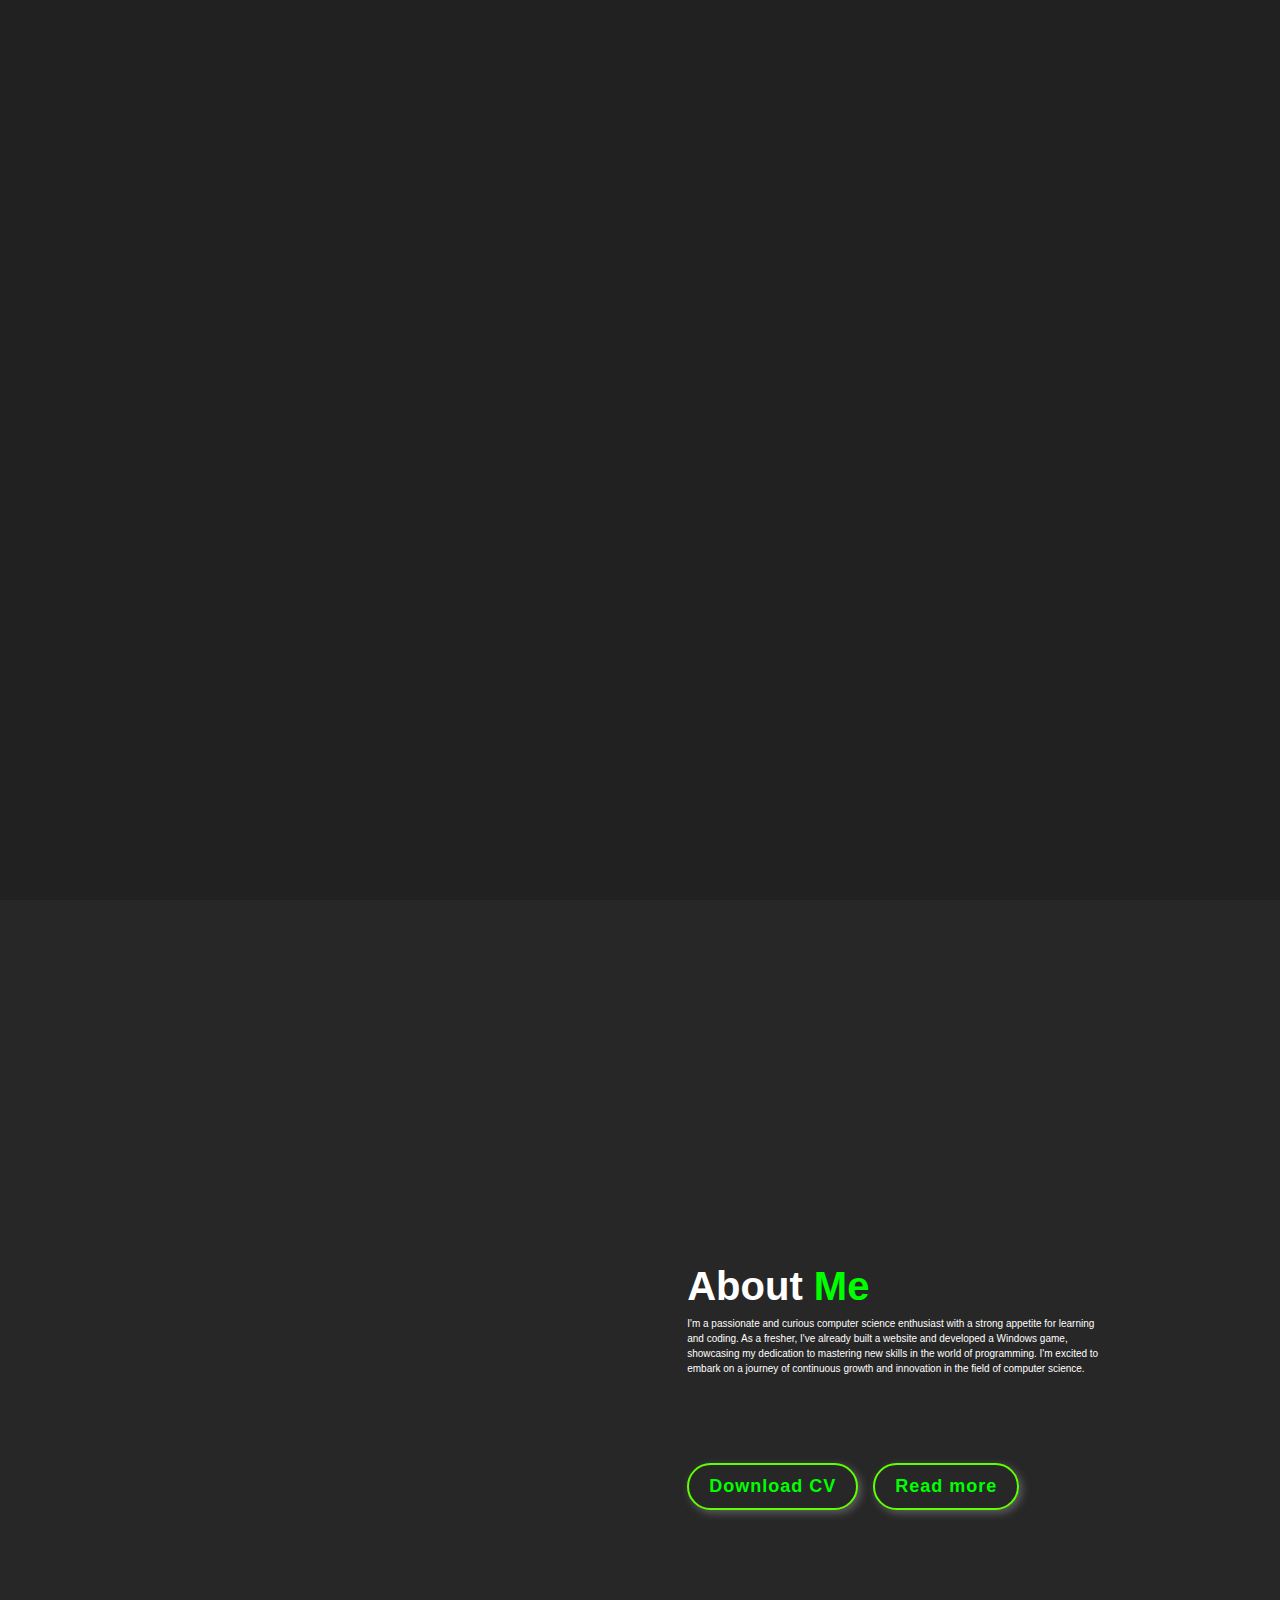
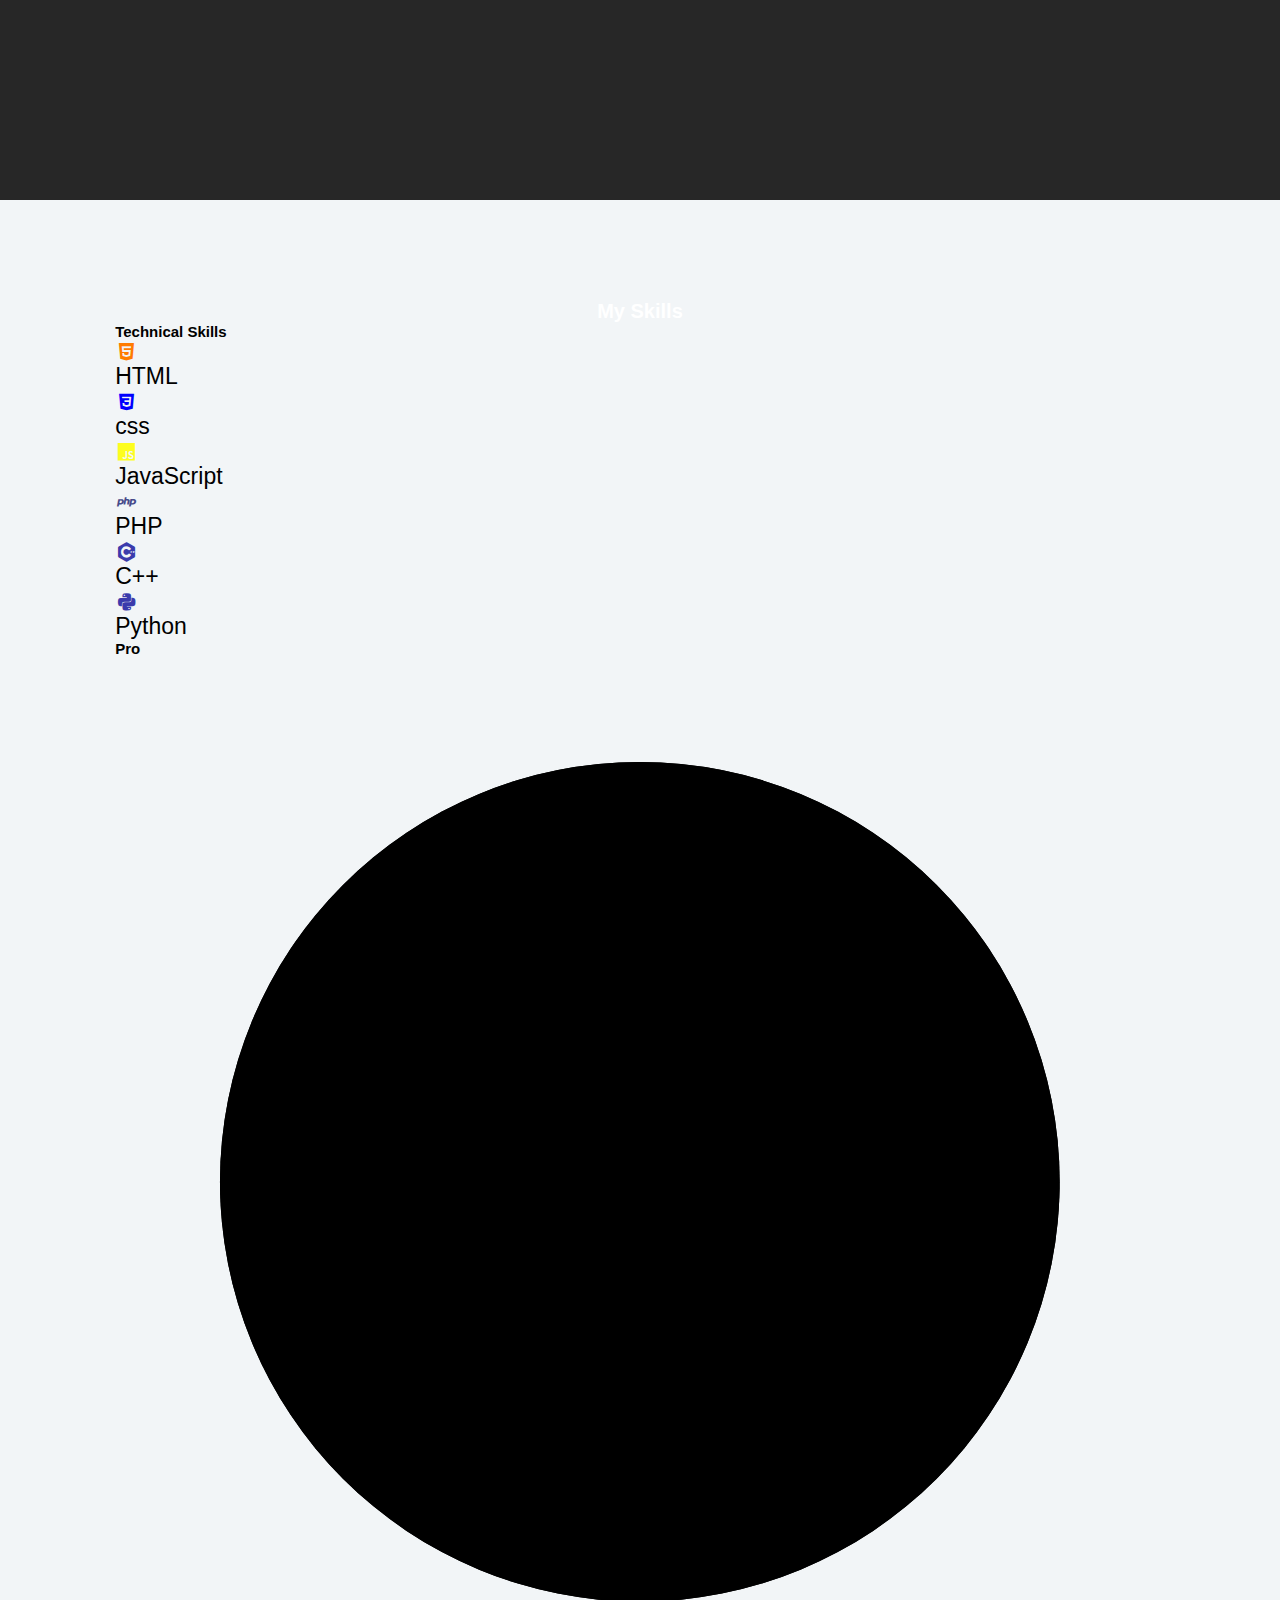
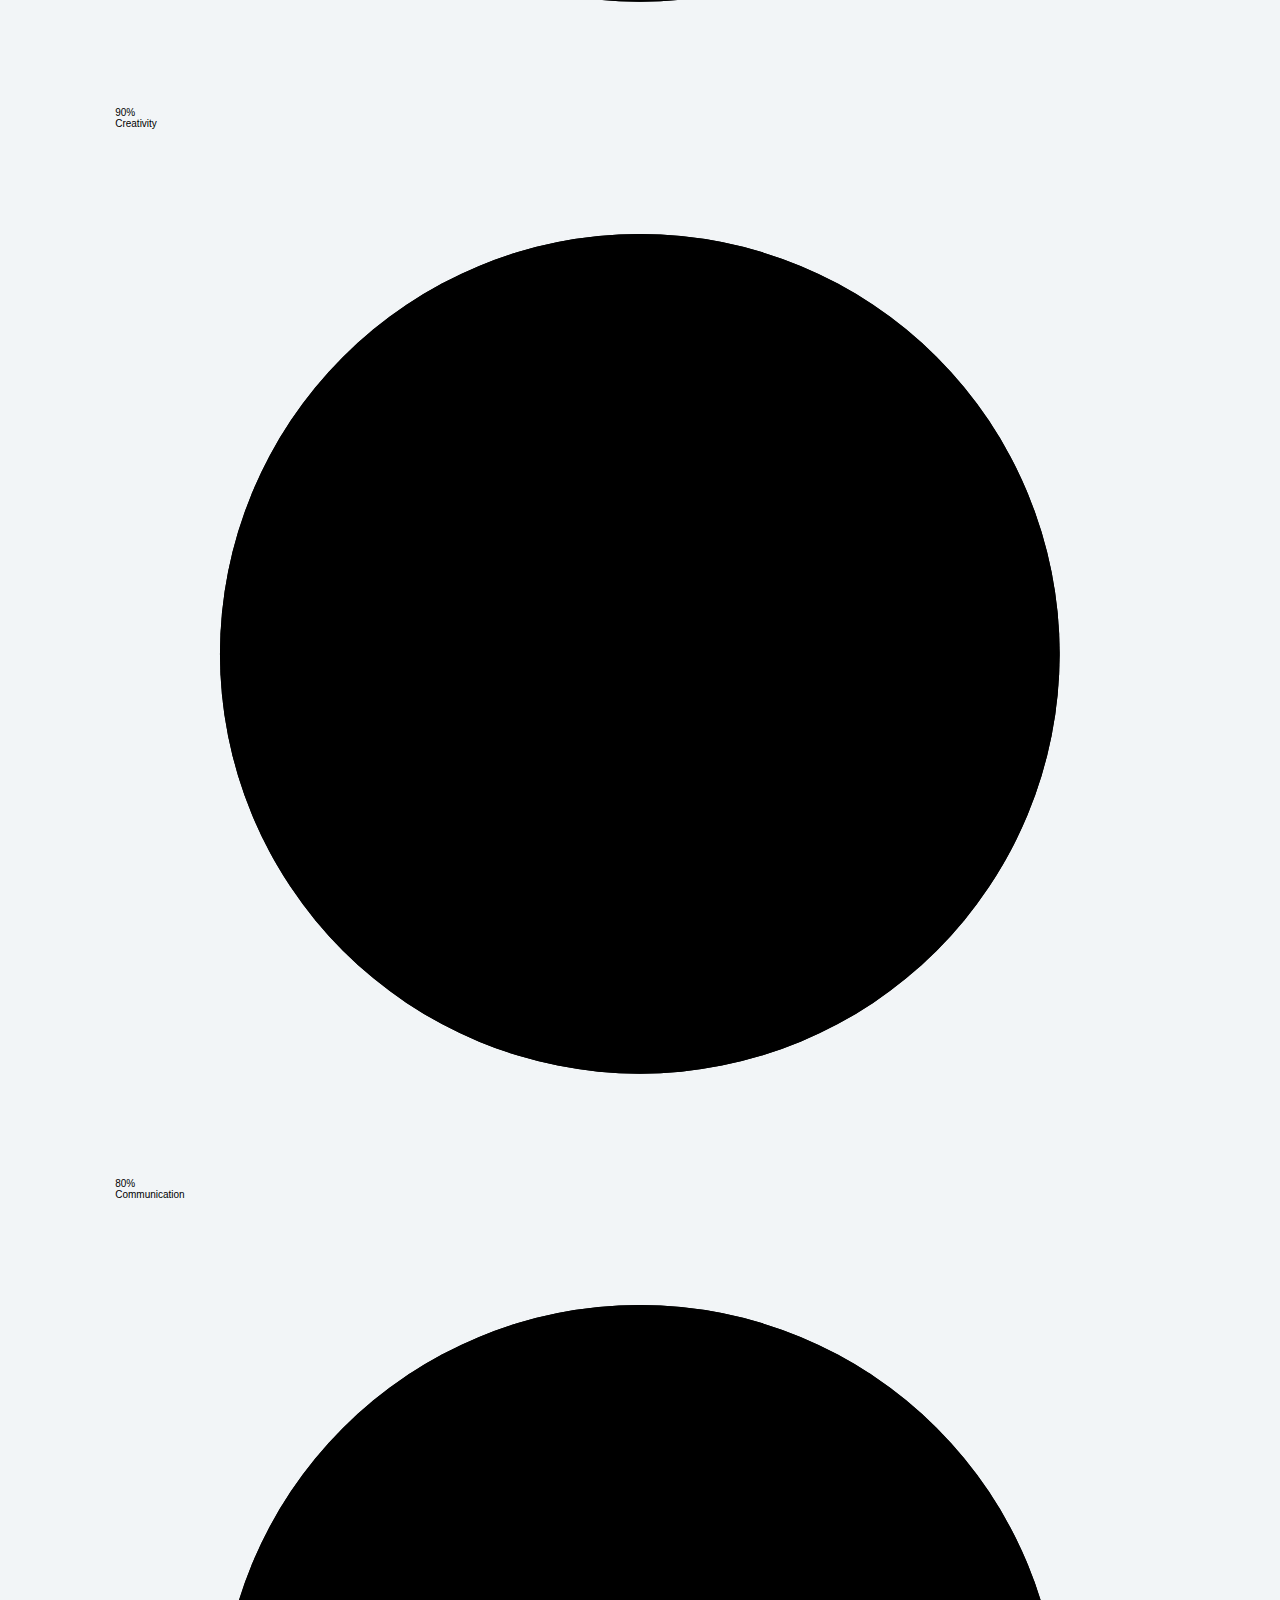
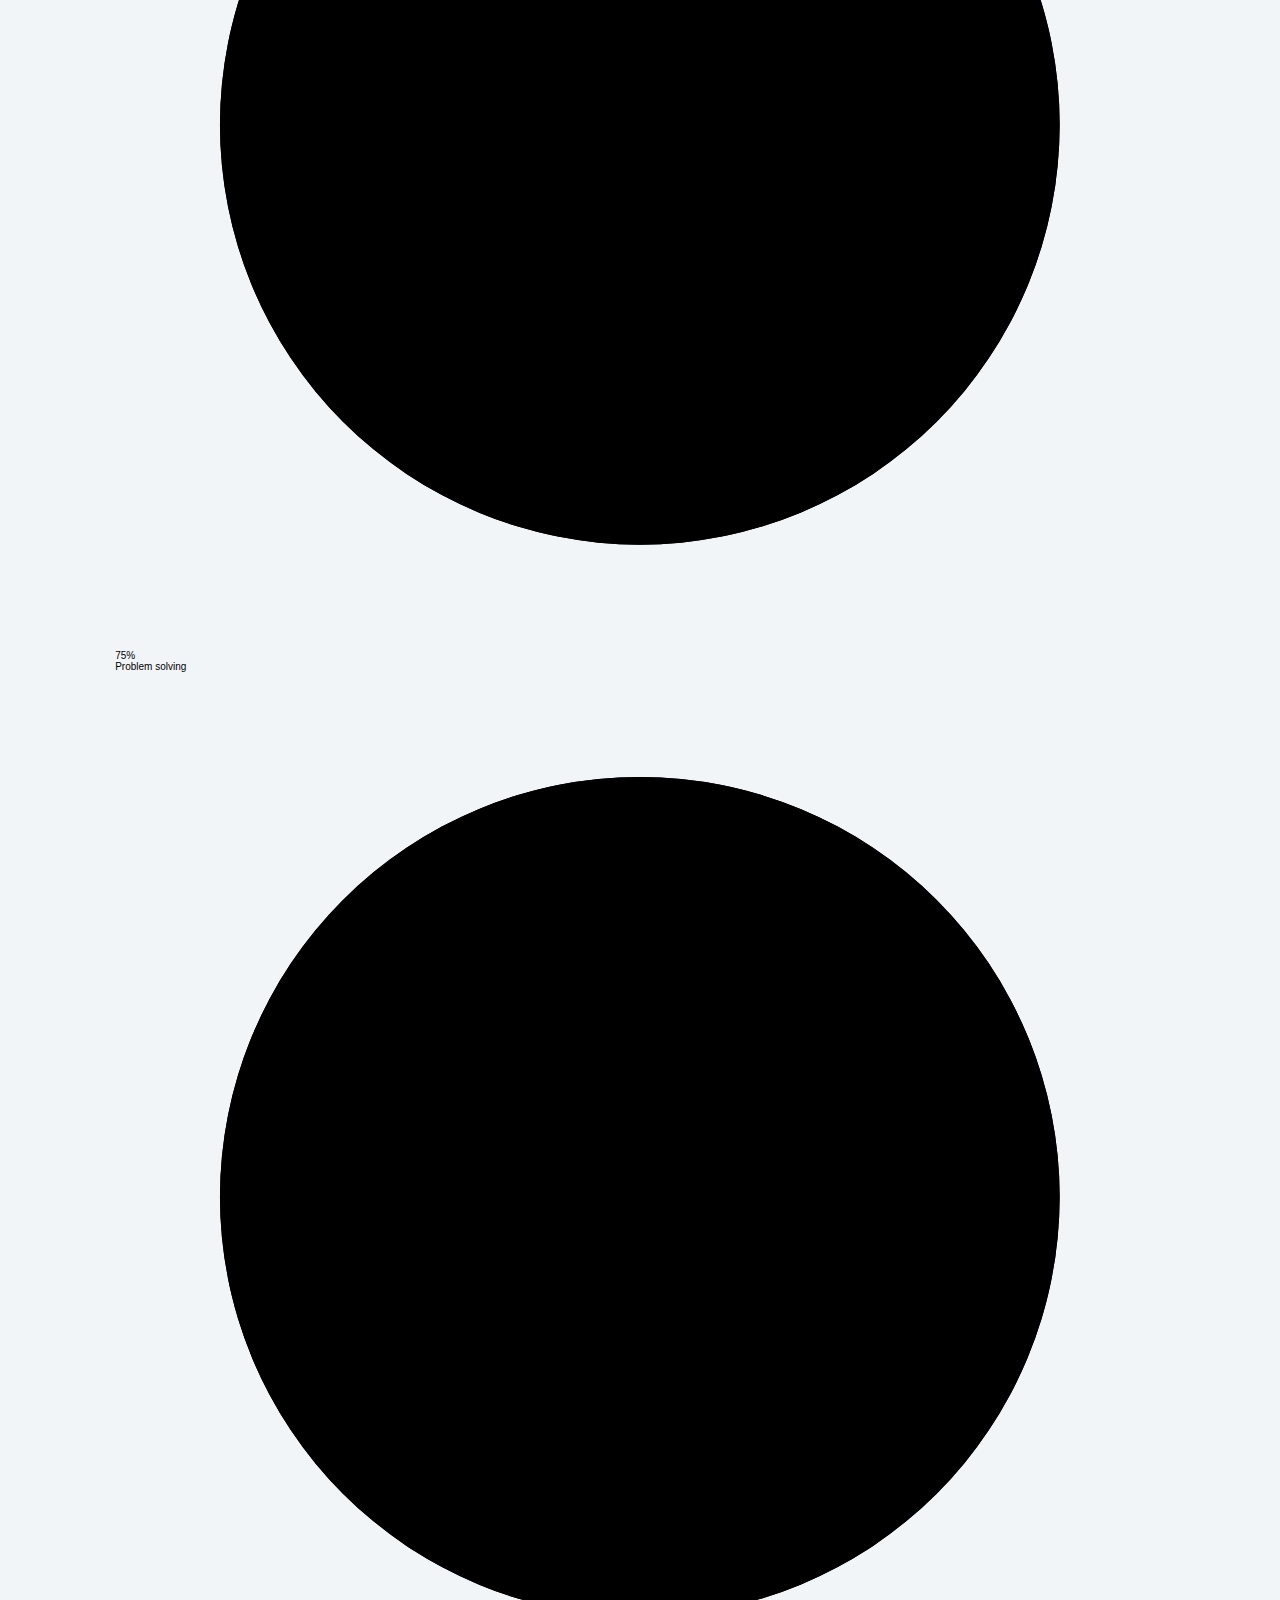
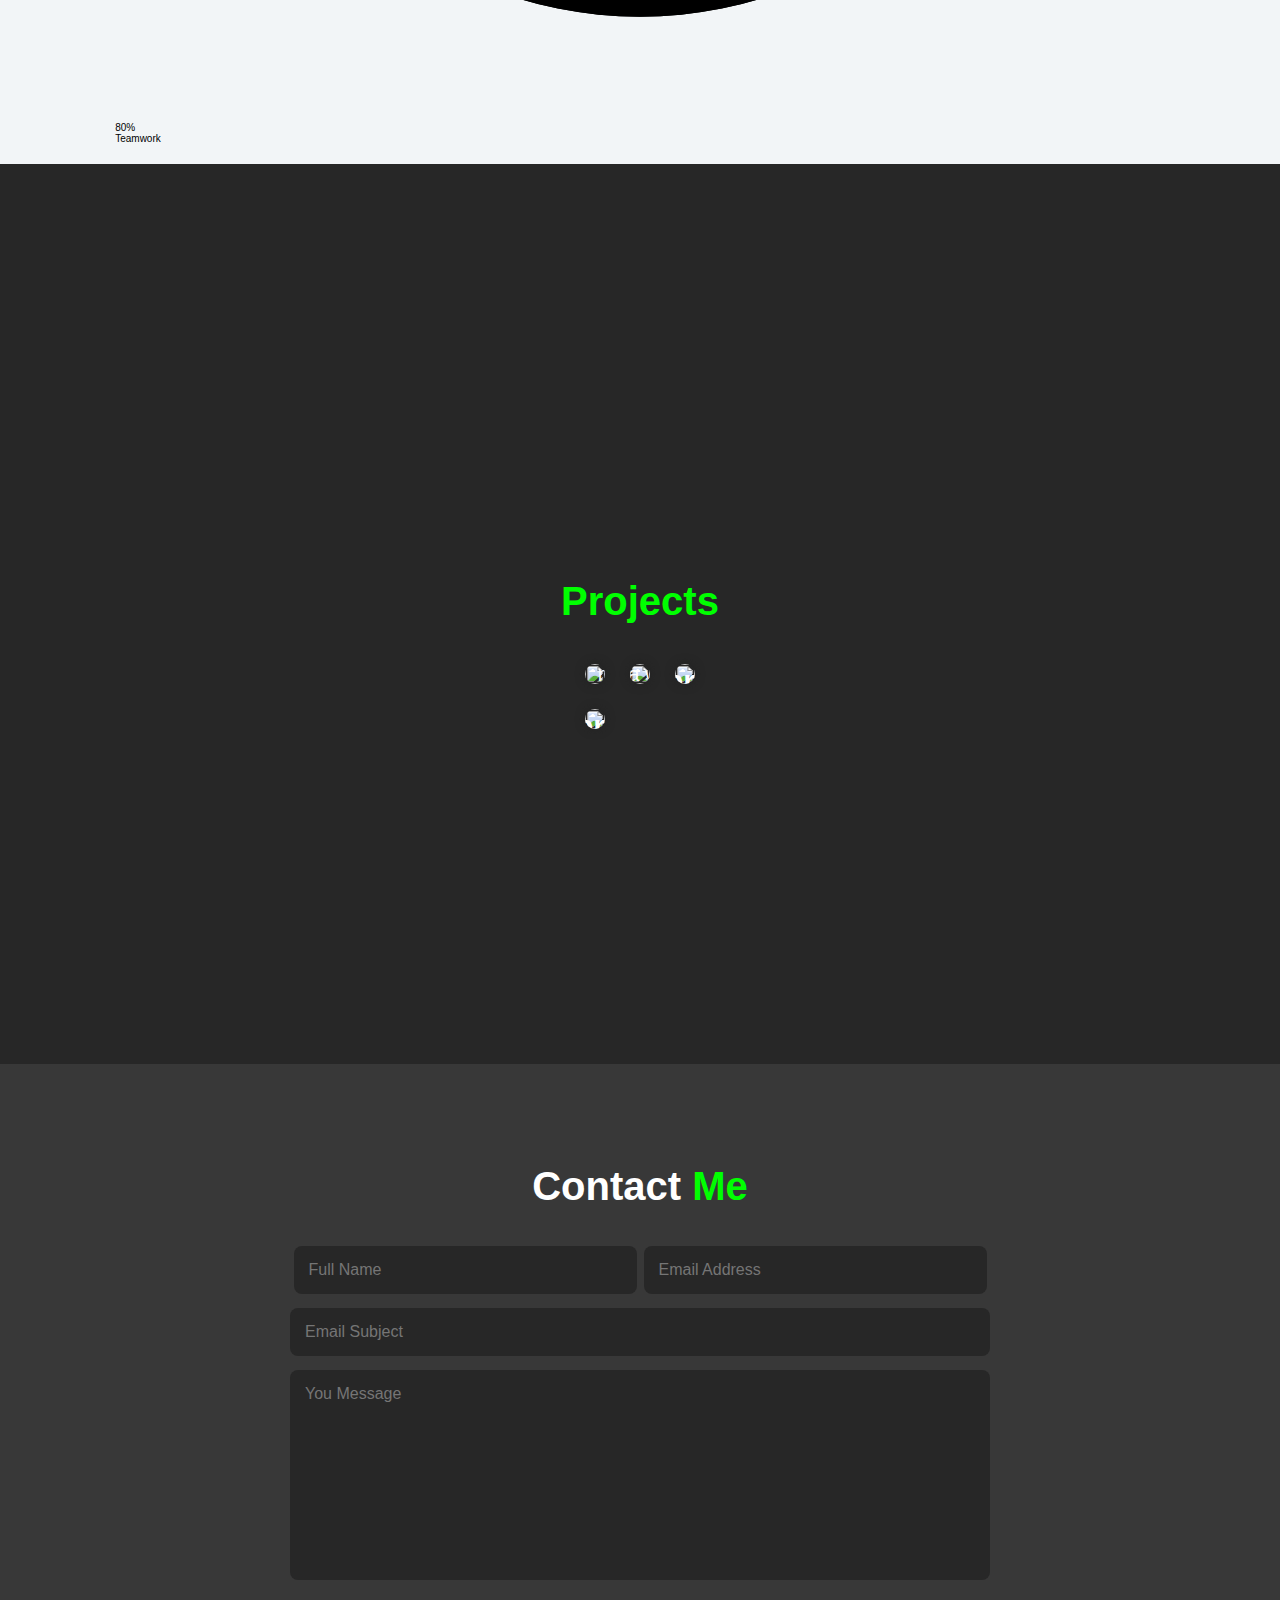
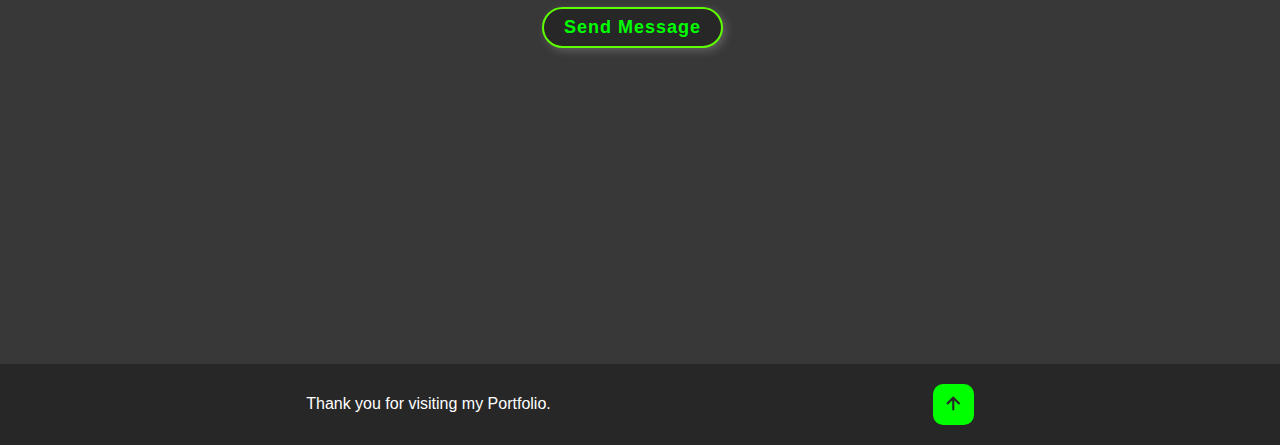
==== index.html @ 659a984e "1" ====
<html>
<head>
    <meta name="viewport" content="width=device-width, initial-scale=1">
    <link rel="stylesheet" type="text/css" href="css/style.css">
    <link rel="stylesheet" type="text/css" href="css/about.css">
    <link rel="stylesheet" type="text/css" href="css/skill.css">
    <link rel="stylesheet" type="text/css" href="css/project.css">
    <link rel="stylesheet" type="text/css" href="css/contact.css">
    <link href='https://unpkg.com/boxicons@2.1.4/css/boxicons.min.css' rel='stylesheet'>
    <script src="https://unpkg.com/typed.js@2.0.16/dist/typed.umd.js"></script>
    <script src="https://unpkg.com/scrollreveal"></script>
</head>
<body>
    
    <header class="header">
        <div class="head-content">
            <img src="images/Harsh.png" alt="Profile Image" style="--i:1" class="header-image">
            <h2 style="--i:2"><span>Harshdeep Singh</span></h2>
        </div>
        <i class='bx bx-menu' id="menu-icon"></i>
        <nav class="navbar" id="navbar">
            <a href="#home" style="--i:1" class="active">Home</a>
            <a href="#about" style="--i:2">About</a>        
            <a href="#skill" style="--i:3">Skill</a>        
            <a href="#project" style="--i:4">Project</a>
            <a href="#contact" style="--i:5">Contact</a>
        </nav>
    </header>

    <section class="home" id="home" > 
        <div class="inner-banner">
            <img src="images/Harsh.png" alt="Profile Image" class="custom-image">
            <div class="home-content">
                <h3>Hey there,</h3>
                <h1>I'm <span>Harshdeep Singh</span></h1>
                <h4>And a <span id="word" ></span></h4>
            </div>
        </div>
    </section>
    
    
    <section class="about" id="about">
        <img src="images/Harsh.png" alt="Profile Image" class="custom-image1">
        <div class="about-content">
            <h1 class="about-head">About <span>Me</span></h1>
            <h2></h2>
            <h9>I'm a passionate and curious computer science enthusiast with a strong appetite for learning and coding. As a fresher, I've already built a website and developed a Windows game, showcasing my dedication to mastering new skills in the world of programming. I'm excited to embark on a journey of continuous growth and innovation in the field of computer science.</h9>
            <div class="social">
                <a href="#" style="--i:1"><i class='bx bxl-instagram'></i></a>
                <a href="#" style="--i:2"><i class='bx bxl-facebook'></i></a>
                <a href="#" style="--i:3"><i class='bx bxl-linkedin'></i></a>
            </div>
            <a href="#" class="bt" >Download CV</a><a href="#" class="bt">Read more</a>
        </div>
    </section>
    
    <section class="skill1" id="skill">
        <h1 class="title">My <span>Skills</span></h1>
        <div class="s-content1">    
            <div class="skill-content1 left">
            
                <h2>Technical Skills</h2>
                <div class="technical-bars1">
                    <div class="bar"><i style="color:rgb(255, 123, 0)"class='bx bxl-html5'></i>
                        <div class="info">
                            <span>HTML</span>
                        </div>
                        <div class="progress-line1 html">
                            <span></span>
                        </div>
                    </div>
                    <div class="bar"><i style="color: blue;" class='bx bxl-css3' ></i>
                        <div class="info">
                            <span>css</span>
                        </div>
                        <div class="progress-line1 css">
                           <span></span>
                       </div>
                    </div>
                    <div class="bar"><i style="color: rgba(255, 255, 0, 0.884);" class='bx bxl-javascript' ></i>
                        <div class="info">
                            <span>JavaScript</span>
                        </div>
                        <div class="progress-line1 javascript">
                            <span></span>
                        </div>
                    </div>
                    <div class="bar"><i style="color:  #474A8A;" class='bx bxl-php' ></i>
                        <div class="info">
                            <span>PHP</span>
                        </div>
                        <div class="progress-line1 php">
                            <span></span>
                        </div>
                    </div>
                    <div class="bar"><i style="color: rgb(59, 59, 172);" class='bx bxl-c-plus-plus' ></i>
                        <div class="info">
                            <span>C++</span>
                        </div>
                        <div class="progress-line1 cpp">
                            <span></span>
                        </div>
                    </div>
                    <div class="bar"><i style="color: rgb(59, 59, 172);" class='bx bxl-python' ></i>
                       <div class="info">
                           <span>Python</span>
                        </div>
                        <div class="progress-line1 python">
                            <span></span>
                        </div>
                    </div>
                </div>
            </div>
        <div class="skill-content1 right1">   
            <h2>Pro</h2>
            <div class="radial-bars1">
            <div class="radial-bar1">
                <svg x="0px" y="0px" viewBox="0 0 200 200">
                    <circle class="progress-bar1" cx="100" cy="100" r="80"></circle>
                    <circle class="path1 path-1" cx="100" cy="100" r="80"></circle>
                </svg>
                <div class="percentage1">90%</div>
                <div class="text">Creativity</div>
            </div>
            <div class="radial-ba1r">
                <svg x="0px" y="0px" viewBox="0 0 200 200">
                    <circle class="progress-bar1" cx="100" cy="100" r="80"></circle>
                    <circle class="path1 path-2" cx="100" cy="100" r="80"></circle>
                </svg>
                <div class="percentage1">80%</div>
                <div class="text">Communication</div>
            </div>
            <div class="radial-ba1r">
                <svg x="0px" y="0px" viewBox="0 0 200 200">
                    <circle class="progress-bar1" cx="100" cy="100" r="80"></circle>
                    <circle class="path1 path-3" cx="100" cy="100" r="80"></circle>
                </svg>
                <div class="percentage1">75%</div>
                <div class="text">Problem solving</div>
            </div>
            <div class="radial-ba1r">
                <svg x="0px" y="0px" viewBox="0 0 200 200">
                    <circle class="progress-bar1" cx="100" cy="100" r="80"></circle>
                    <circle class="path1 path-4" cx="100" cy="100" r="80"></circle>
                </svg>
                <div class="percentage1">80%</div>
                <div class="text">Teamwork</div>
            </div>
            </div>
        </div>
        </div>
    </section>
    <section class="project" id="project">
        <h1 class="title"><span>Projects</span> </h1>
        <div class="project-content">
            <div class="projects-box">
                <img src="images/web.jpg" alt="">
                <div class="project-layer">
                    <h2>Website</h2>
                    <p>developed a website to help the young asparints to learn maths tricks to solve the problems within in second and without lifting pen</p>
                    <a href="#"><i class='bx bx-link-external'></i></a>
                </div>
            </div>
            <div class="projects-box">
                <img src="images/game1.jpg" alt="">
                <div class="project-layer">
                    <h2>Game</h2>
                    <p>developed a window game called bingo</p>
                    <a href="#"><i class='bx bx-link-external'></i></a>
                </div>
            </div>
            <div class="projects-box">
                <img src="images/web.jpg" alt="">
                <div class="project-layer">
                    <h2>Other project</h2>
                    <p>working on it</p>
                </div>
            </div>
            <div class="projects-box">
                <img src="images/web.jpg" alt="">
                <div class="project-layer">
                    <h2>other project</h2>
                    <p>workng on it</p>
                </div>
            </div>
            
        </div>

    </section>
    <section class="contact" id="contact">
        <h1 class="title">Contact <span>Me</span></h1>
        <form action="#">
            <div class="input-box1">
                <input type="text" placeholder="Full Name" class="left">
                <input type="email" placeholder="Email Address" class="right">
            </div>
            <div class="input-box2">
                <input type="text" placeholder="Email Subject">
            </div>
            <textarea name="" id="" cols="30" rows="10" placeholder="You Message" class="c-bottom"></textarea>
            <input type="submit" value="Send Message" class="btn">
        </form>
    </section>
    <footer class="footer">
        <div class="footer-content">
            <p>Thank you for visiting my Portfolio.</p>
        </div>
        <div class="scroll-Up">
            <a href="#"><i class='bx bx-up-arrow-alt'></i></a>
        </div>
    </footer>
    <script src="script.js"></script>
</body>
</html>
---- css/style.css ----
* {
  margin: 0;
  padding: 0;
  box-sizing: border-box;
  text-decoration: none;
  border: none;
  outline: none;
  scroll-behavior: smooth;
  font-family: "DM Sans", sans-serif;
}
:root {
  --banner-bg: #212121;
  --banner-bg2: #272727;
  --banner-bg3: #383838;
  --image-width: 45vw;
  --position-o: sticky;
  --head-padding: 3rem 5%;
  
}
html{
  font-size: 62.5%;
  overflow-x: hidden;
}
body {
  background-color: #f2f5f7;
}
section{
  min-height: 100vh;
  padding: 10rem 9% 2rem;
}

.header {
  position: fixed;
  top:0;
  left: 0;
  width: 100%;
  padding: var(--head-padding);
  background: var(--banner-bg);
  display: flex;
  justify-content: space-between;
  align-items: center;
  z-index: 99; /* Ensure the navigation bar appears above other elements */
}
.header.sticky {
  border-bottom: .1rem solid rgba(0, 0, 0, .2);
}
.head-content{
  display: flex;
  align-items: center;
}
.head-content  span{
  color: lime;
}
.head-content h2{
  display: none;
  font-size: 1.6rem;
  margin: auto 2rem;
  font-weight: 700;
  color: rgb(255, 255, 255); opacity: 0;
  animation: slidehelement 1s ease forwards;
  animation-delay: calc(.2s * var(--i));
}
h2.hide{
  display: block;
}
.header-image{
  display: none;
  position: relative;
  left: 10px;
  top: 0px;
  width: 3vw;
  transition: .3s;
  opacity: 0;
  animation: slideheadimg 1s ease forwards;
  animation-delay: calc(.2s * var(--i));
}
.header-image.hide{
  display: block;
}
#menu-icon {
  font-size: 3.6rem;
  color: white;
  display:none;
}
.navbar a {
  font-size: 1.7em;
  margin-left: 4rem;
  font-weight: 600;
  display: inline-block;
  color: rgb(255, 255, 255);
  font-size: 1.8rem;
  transition: .3s;
  opacity: 0;
  animation: slidemenu 1s ease forwards;
  animation-delay: calc(.2s * var(--i));
}
.navbar a:hover,
.navbar a.active {
  color:lime;
}

/* home page desgin */
.home {
  display: flex;
  justify-content: center;
  align-items: center;
  background-color: var(--banner-bg);
}
.home-content  span{
  color: lime;
}
.inner-banner {
  display: flex;
  justify-content: center;
  align-items: center;
}

.custom-image {
  display: block;
  position: relative;
  left: 30px;
  top: 0px;
  width: 45vw;
  transition: .3s;
  opacity: 0;
  animation: slidehomeimg 1s ease forwards;
}

.home-content{
  margin: auto 8rem;
}
.home-content h1{
  font-size: 4.2rem;
  font-weight: 700;
  line-height: 1.5;
  color: rgb(255, 255, 255);
  transition: .3s;
  opacity: 0;
  animation: slidehelement 1s ease forwards;
  animation-delay: .7s;
}

.home-content h3{
  font-size: 3.2rem;
  font-weight: 700;
  color: rgb(255, 255, 255);
  transition: .3s;
  opacity: 0;
  animation: slidehelement 1s ease forwards;
  animation-delay: .7s;
}
.home-content h4{
  font-size: 3.2rem;
  font-weight: 700;
  color: rgb(255, 255, 255);
  transition: .3s;
  opacity: 0;
  animation: slidehelement 1s ease forwards;
  animation-delay: .7s;
}

.custom-image.hide{
  display:none;
}
h3.hide{
  display: none;
}
h1.hide{
  display: none;
}
h4.hide{
  display: none;
}

@keyframes slidemenu {
  0%{
    transform: translateY(-100px);
    opacity: 0;
  }
  100%{
    transform: translateY(0px);
    opacity: 1;
  }
}
@keyframes slideheadimg {
  0%{
    transform: translate(0,0);
    opacity: 0;
  }
  100%{
    transform: translate(0,0);
    opacity: 1;
  }
}
@keyframes slidehomeimg {
  0%{
    transform: translate(-200px,-200px);
    opacity: 0;
  }
  100%{
    transform: translate(0,0);
    opacity: 1;
  }
}
@keyframes slideimg1 {
  0%{
    transform: translateX(-400px);
    opacity: 0;
  }
  100%{
    transform: translateX(0px);
    opacity: 1;
  }
}

@keyframes slidehelement {
  0%{
    transform: translateX(100px);
    opacity: 0;
  }
  100%{
    transform: translateX(0px);
    opacity: 1;
  }
}
@media (max-width:1200px){
  html {
    font-size: 55%;
  }
}
@media (max-width:991px){
  .header {
    padding: 2rem 2%;
  }
  section {
    padding: 10rem 3% 2rem;
  }
  .skill{
    padding-bottom: 7rem;
  }
  .contact{
    min-height: auto;
  }
  .footer{
    padding: 2rem 3%;
  }
}
@media (max-width:768px){
  #menu-icon {
    display: block;
  }
  .navbar {
    position:absolute;
    top: 100%;
    left: 0;
    width: 100%;
    padding: 1rem 3%;
    background-color: var(--banner-bg);
    border-top: .1rem solid rgba(0, 0, 0, .2);
    box-shadow: 0 .5rem 1rem rgba(0, 0, 0, .2);
    display: none;

  }
  .navbar.active {
    display: block;
  }
  .navbar a {
    display: block;
    font-size: 2rem;
    margin: 3rem 0;
  }
  .inner-banner {
    flex-direction: column-reverse;
  }
  .home-content h3{
    font-size:2.6rem;
  }
  .home-content h4{
    font-size:2.6rem;
  }
  .home-content h1{
    font-size: 4rem;
  }
  .custom-image {
    width: 70vw;
    margin-top: 4rem;
  }
  
}
---- css/about.css ----
.about{
  display:flex;
  justify-content: center;
  align-items: center;
  background: var(--banner-bg2);
}
.about-content{
  margin: auto 6em;
  line-height:1.5;
  color: rgb(255, 255, 255);
}
.about-content span{
  color:lime;
}
.about-head{
  font-size: 4rem;
}
.about-content p{
  display: block;
  font-size: 1.8rem;
  line-height: 1.5;
  animation: slideap 1s ease forwards;
  transition-delay: .7s;
}
.about-content.hide{
  display: none;
}
.custom-image1 {
  display: inline-block;
  position: relative;
  left: 30px;
  top: 0;
  width: 40vw;
  transition: .3s;
  opacity: 0;
  animation: slideimg2 .5s ease forwards;
  /*box-shadow: 3px 3px 8px #5f5f5f;*/
}
.social a{
  display: inline-flex;
  justify-content: center;
  align-items: center;
  width: 4.2rem;
  height: 4.2rem;
  background:transparent;
  border: .2rem solid rgb(94, 255, 0);
  border-radius:50%;
  font-size: 2.8rem;
  color: lime;
  box-shadow: 3px 3px 8px #5f5f5f;
  transition: .5s;
  opacity: 0;
  animation: slidesoc 1s ease forwards;
  animation-delay: calc(.2s * var(--i));
  margin: 1.5rem 1.5rem 1.5rem 0;
}
.social a:hover{
  background: lime;
  color: var(--banner-bg2);
  box-shadow: 0 0 1rem lime;
}
.bt {
  display: inline-block;
  background-color:#272727;
  padding: .8rem 2rem;
  margin: 0 auto;
  border-radius: 3rem;
  font-size: 1.8rem;
  border: .2rem solid rgb(94, 255, 0);
  color: lime;
  letter-spacing: .1rem;
  position: relative;
  margin: 1.5rem 1.5rem 1.5rem 0;
  font-weight: 600;
  z-index: 1;
  box-shadow: 3px 3px 8px #5f5f5f ;
}
.bt::before {
  content: '';
  width: 0;
  height: 100%;
  margin: 0 auto;
  border-radius: 2.8rem;
  position: absolute;
  top: 0;
  left: 0;
  background-image: linear-gradient(to left, rgb(0, 255, 0) 0%, rgba(0, 255, 0, 0.945) 100%);
  transition: .5s ease;
  display: block;
  z-index: -1;
}

.bt:hover::before {
  width:100%;
    
}
.bt:hover {
  transition: .5s ease;
  color:black;
  box-shadow: 0 0 1rem lime;
}

@keyframes slideah1 {
  0%{
    transform: translateX(400px);
    opacity: 0;
  }
  100%{
    transform: translateX(0px);
    opacity: 1;
  }
}
@keyframes slideap {
  0%{
    transform: translateX(400px);
    opacity: 0;
  }
  100%{
    transform: translateX(0px);
    opacity: 1;
  }
}
@keyframes slideimg2 {
  0%{
    transform: translateX(-400px);
    opacity: 0;
  }
  100%{
    transform: translateX(0px);
    opacity: 1;
  }
}
@keyframes slidesoc {
  0% {
    transform: translateX(100px);
    opacity: 0;
  }
  100% {
    transform: translateX(0px);
    opacity: 1;
  }
}
@keyframes slidebt {
  0%{
    transform: translateY(400px);
    opacity: 0;
  }
  100%{
    transform: translateY(0px);
    opacity: 1;
  }
}
@media (max-width:768px){
  .about {
    flex-direction: column-reverse;
  }
  .custom-image1 {
    width: 70vw;
    margin: 4rem 0;
  }
}
---- css/skill.css ----
.skill{
    display:flex;
    flex-direction: column;
    justify-content: center;
    align-items: center;
    background-color: var(--banner-bg3);
  }
  .title{
    color: white;
    text-align: center;
  }
  .skill h1 span{
    color:lime;
  }
  .s-content{
    display: flex;
    flex-direction: row;
    justify-content: center;
  }
  .skill-content {
    width:400px;
    padding: 0;
  }
  
  .skill h1{
    font-size: 4rem;
  }
  .skill h2{
    text-align: center;
    font-size: 2rem;
    text-decoration: underline;
    text-underline-offset: 10px;
    text-decoration-thickness: 5px;
    margin-bottom: 2.5rem;
    color: white;
  }
  .bar{
    font-size: 23px;
  }
  .technical-bars .bar{
    margin: 40px 0;

  }
  .technical-bars .bar:first-child{
    margin-top: 0;

  }
  .technical-bars .bar:last-child{
    margin-bottom: 0;

  }
  .technical-bars .bar .info{
    margin-bottom: 5px;
    color: white;
  }
  
  .technical-bars .bar .info span{
    font-size: 17px;
    font-weight: 500;
    animation: showtext 0.5s 1s linear forwards;
    opacity:0;


  }
  .technical-bars .bar .progress-line{
    position:relative;
    border-radius: 10px;
    width:100%;
    height: 5px;
    background-color: #000;
    animation: animate 1s cubic-bezier(1,0,0,1) forwards;
    transform: scaleX(0);
    transform-origin: left;
  }
  
.technical-bars .bar .progress-line span{
  height: 100%;
  background-color: lime;
  position: absolute;
  border-radius: 10px;
  animation: animate 1s 1s cubic-bezier(1,0,0,1) forwards;
  transform: scaleX(0);
  transform-origin: left;
}
.progress-line.html span{
  width:90%;
  
}
.progress-line.css span{
  width:70%;

}
.progress-line.javascript span{
  width:30%;

}
.progress-line.php span{
  width:80%;

}
.progress-line.cpp span{
  width:85%;

}
.progress-line.python span{
  width:60%;

}
.progress-line span::after{
  position: absolute;
  padding: 1px 8px;
  background-color: #000;
  color: #fff;
  font-size: 12px;
  border-radius: 3px;
  top:-28px;
  right:-20px;
  animation: showtext 0.5s 1.5s linear forwards;
  opacity:0;
}
.progress-line.html span::after{
  content: '90%';
}
.progress-line.css span::after{
  content: '70%';
}
.progress-line.javascript span::after{
  content: '30%';
}
.progress-line.php span::after{
  content: '80%';
}
.progress-line.cpp span::after{
  content: '85%';
}
.progress-line.python span::after{
  content: '60%';
}
.progress-line span::before{
  content: '';
  position: absolute;
  width: 0;
  height: 0;
  border: 7px solid transparent;
  border-bottom-width: 0px;
  border-right-width: 0px;
  border-top-color: #000;
  top: -10px;
  right:0;
  animation:showtext 0.5s 1.5s linear forwards;
  opacity:0;

}

.radial-bars{
  width: 100%;
  display: flex;
  flex-wrap: wrap;
  justify-content: space-evenly;
  align-items: flex-start;
}
.radial-bars .radial-bar{
  width: 50%;
  height: 170px;
  margin-bottom: 10px;
  position: relative;
}
.radial-bars .radial-bar svg{
  position: absolute;
  top: 50%;
  left: 50%;
  transform: translate(-50%,-50%) rotate(-90deg);
  width: 120px;
  height:160px;
}
.radial-bars .radial-bar .progress-bar{
  stroke-width: 10;
  stop-color: black;
  fill: transparent;
  stroke-dasharray: 502;
  stroke-dashoffset: 502;
  stroke-linecap: round;
  animation: animate-bar 1s linear forwards;

}

.path{
  stroke-width: 10;
  stroke: lime;
  fill: transparent;
  stroke-dasharray: 502;
  stroke-dashoffset: 502;
  stroke-linecap: round;
}
.path-1{animation: animate-path1 1s 1s linear forwards;}
.path-2{animation: animate-path2 1s 1s linear forwards;}
.path-3{animation: animate-path3 1s 1s linear forwards;}
.path-4{animation: animate-path4 1s 1s linear forwards;}


.radial-bar .percentage{
  color: white;
  position: absolute;
  top: 50%;
  left: 50%;
  transform: translate(-50%,-50%);
  font-size: 17px;
  font-weight: 500;
  animation: showtext .5s 1s linear forwards;
  opacity: 0;

}
.radial-bar .text{
  color: white;
  width: 100%;
  position: absolute;
  text-align: center;
  left: 25%;
  bottom: -5px;
  transform: translateX(-50px);
  font-size: 17px;
  font-weight: 500;
  animation: showtext .5s 1s linear forwards;
  opacity: 0;
}

@keyframes animate{
  100%{
    transform: scaleX(1);

  }
}
@keyframes showtext {
  100%{
    opacity: 1;
  }
}
@keyframes animate-bar {
  100% {
    stroke-dashoffset: -1;
  }
}
@keyframes animate-path1{
  100% {
    stroke-dashoffset: 50;
  }
}
@keyframes animate-path2{
  100% {
    stroke-dashoffset: 100;
  }
}
@keyframes animate-path3{
  100% {
    stroke-dashoffset: 125;
  }
}
@keyframes animate-path4{
  100% {
    stroke-dashoffset: 100;
  }
}
@media screen and (max-width: 768px) {
  .s-content {
    flex-direction: column;
  }
}
@media (max-width:768px){
  .skill h2{
    margin-bottom: 3rem;
  }

}
---- css/project.css ----
.project{
   display:flex;
   flex-direction: column;
   justify-content: center;
   align-items: center;
   background-color: var(--banner-bg2);
   
}
.project h1{
   margin-bottom: 4rem;
}
.project-content{
   display: grid;
   grid-template-columns: repeat(3, 1fr);
   align-items: center;
   gap: 2.5rem;
}
.projects-box{
   position: relative;
   border-radius: 2rem;
   box-shadow: 0 0 1rem var(--banner-bg);
   overflow: hidden;
   display: flex;
}
.projects-box img{
   width: 100%;
   transition: .5s ease;
}
.projects-box:hover img{
   transform: scale(1.1);
}
.project h1 span{
   color:lime;
}
.project h1{
   font-size: 4rem;
}

.projects-box .project-layer{
   position: absolute;
   bottom: 0;
   left: 0;
   width: 100%;
   height: 100%;
   background: linear-gradient(rgba(0,0,0,.1), lime);
   display: flex;
   justify-content: center;
   align-items: center;
   flex-direction: column;
   text-align: center;
   padding: 0 4rem;
   transform: translateY(100%);
   transition: .5s ease;
}
.projects-box:hover .project-layer{
   transform: translateY(0%);
}
.project-layer h2{
   font-size: 3rem;
   color: white;
}
.project-layer p{
   font-size: 2rem;
   color: white;
   margin: .3rem 0 1rem;
}
.project-layer a{
   display: inline-flex;
   justify-content: center;
   align-items: center;
   width: 5rem;
   height: 5rem;
   background:white;
   border-radius: 50%;
}
.project-layer a i{
   font-size: 2rem;
   color: var(--banner-bg)
}
@media (max-width:768px){
   .project h2 {
     margin-bottom: 3rem;
   }
   .project-content {
      padding: 3rem;
      grid-template-columns: repeat(2, 1fr);
   }
 }
 @media (max-width:450px){
   .project-content {
      padding: 3rem;
      grid-template-columns: repeat(1, 1fr);
   }
 }
---- css/contact.css ----
.contact{
   background-color: var(--banner-bg3);
}
.contact h1 span{
   color:lime;
}
.contact h1{
   font-size: 4rem;
   margin-bottom: 3rem;
}
.contact form{
   max-width: 70rem;
   margin: 1rem auto;
   text-align: center;
   margin-bottom: 3rem;
}

.contact form .input-box1,
.contact form .input-box2{
   display: flex;
   justify-content: space-around;
   flex-wrap: wrap;
}
.contact form .input-box1 input,
.contact form .input-box2 input,
.contact form textarea{
   width:100%;
   padding: 1.5rem;
   font-size: 1.6rem;
   color: white;
   background-color: var(--banner-bg2);
   border-radius: .8rem;
   margin: .7rem 0;
}
.contact form .input-box1 input {
   width: 49%;
}
.contact form textarea{
   resize: none;
}
.btn {
   display: inline-block;
   background:#272727;
   padding: .8rem 2rem;
   border-radius: 4rem;
   font-size: 1.8rem;
   border: .2rem solid rgb(94, 255, 0);
   color: lime;
   letter-spacing: .1rem;
   position: relative;
   margin: 1.5rem 1.5rem 1.5rem 0;
   font-weight: 600;
   z-index: 1;
   box-shadow: 3px 3px 8px #5f5f5f ;
 }
.contact form .btn{
   margin-top: 2rem;
   cursor: pointer;
}
.btn:hover {
   transition: .5s ease;
   color:black;
   background-color: lime;
   box-shadow: 0 0 1rem lime;
 }
 .footer{
   display: flex;
   justify-content: space-around;
   align-items: center;
   flex-wrap: wrap;
   padding: 2rem 9%;
   background-color: var(--banner-bg2);

 }
 .footer-content p{
   font-size: 1.6rem;
   color: white;
 }
 .scroll-Up a{
   display: inline-flex;
   justify-content: center;
   align-items: center;
   padding: .8rem;
   background-color: lime;
   border-radius: 1rem;

 }
 .scroll-Up a i{
   font-size: 2.5rem;
   color:var(--banner-bg2)
 }
 @media (max-width: 450px){
   html {
     font-size: 50%;
   }
   .contact form .input-box1 input {
      width: 100%;
   }
 }
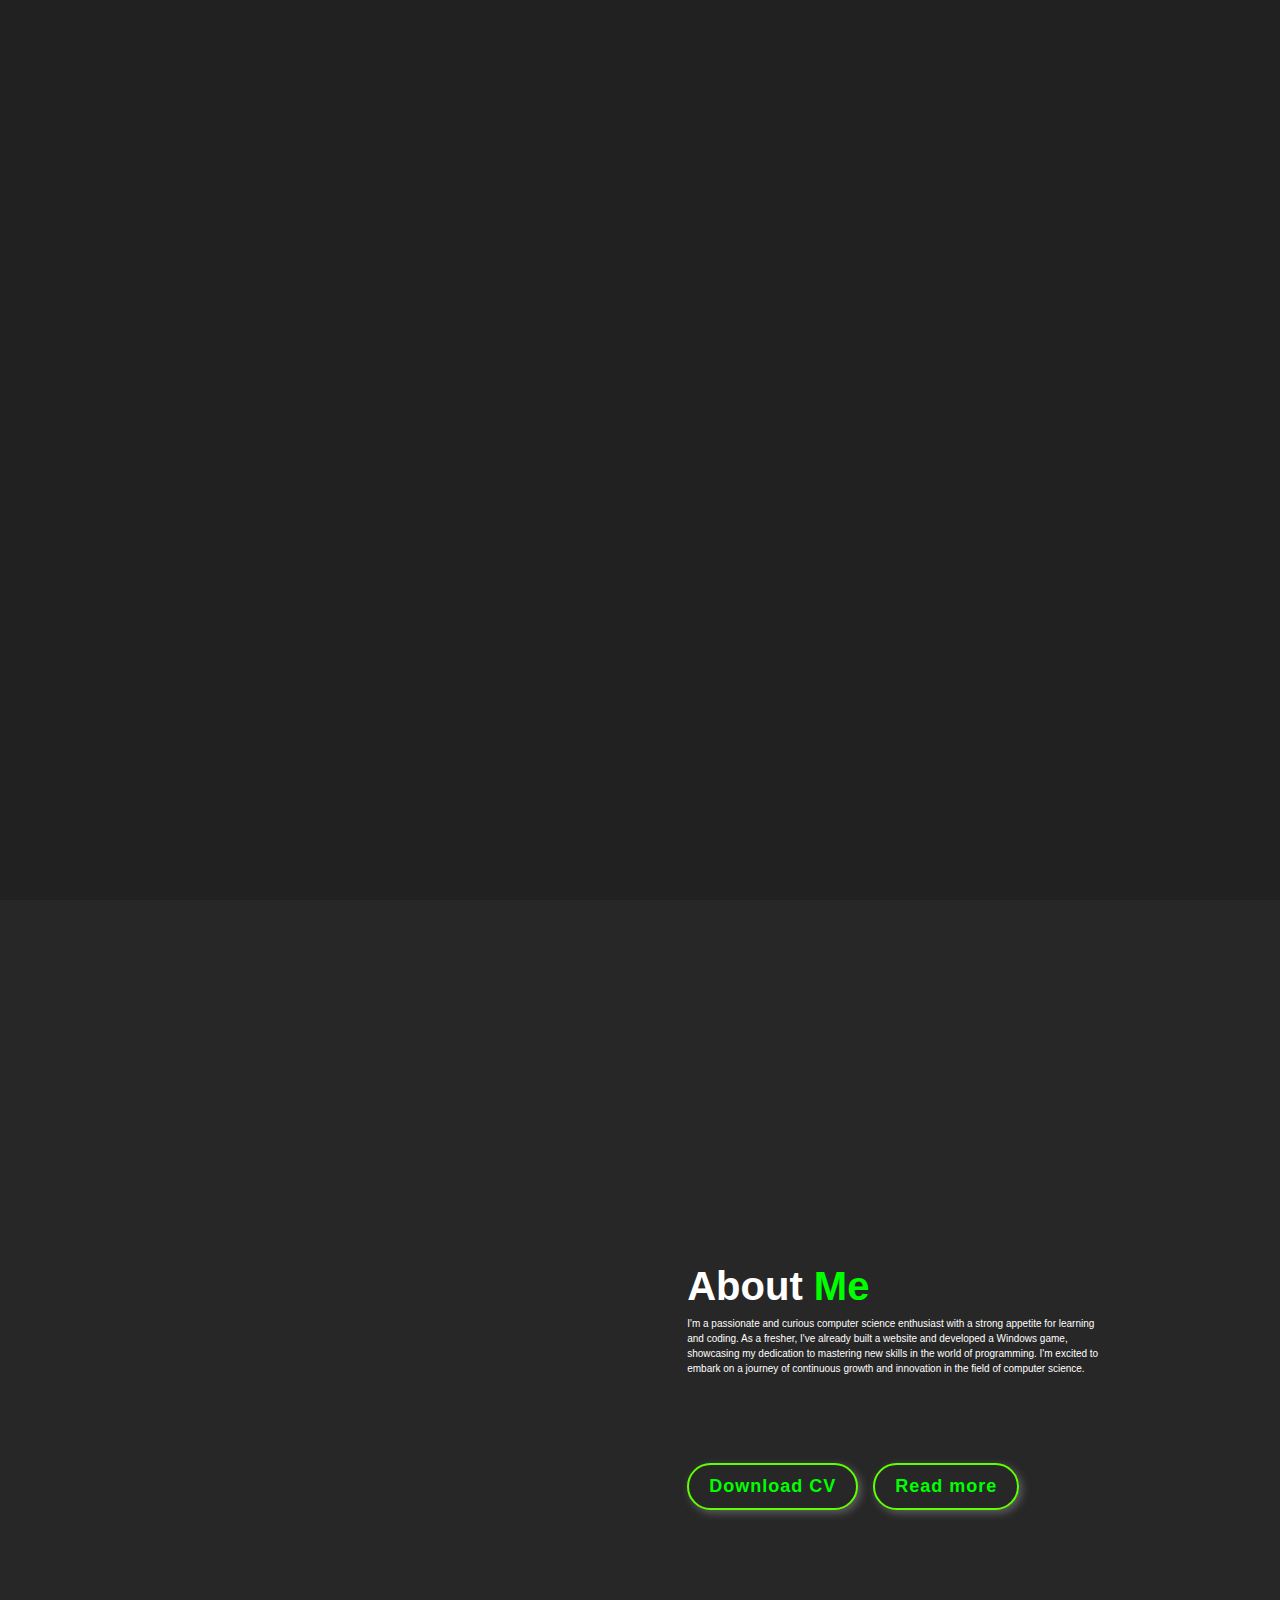
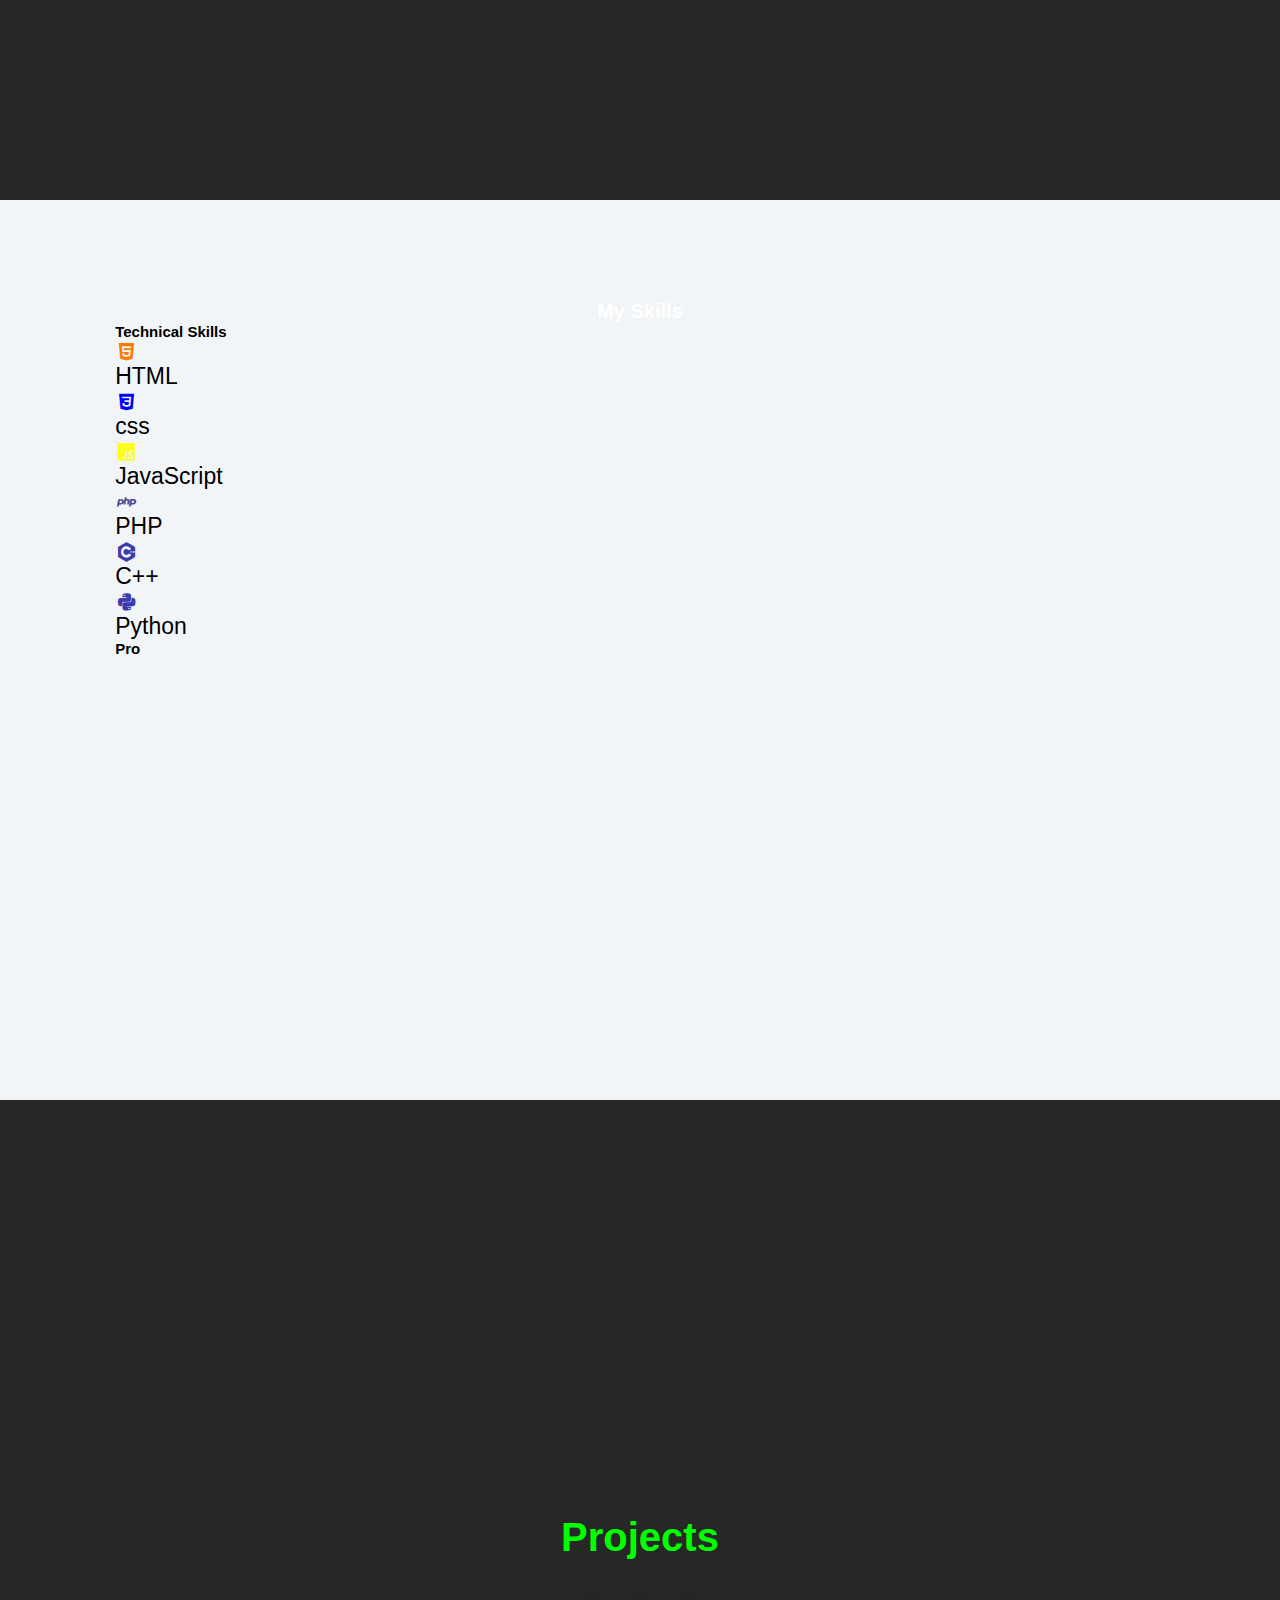
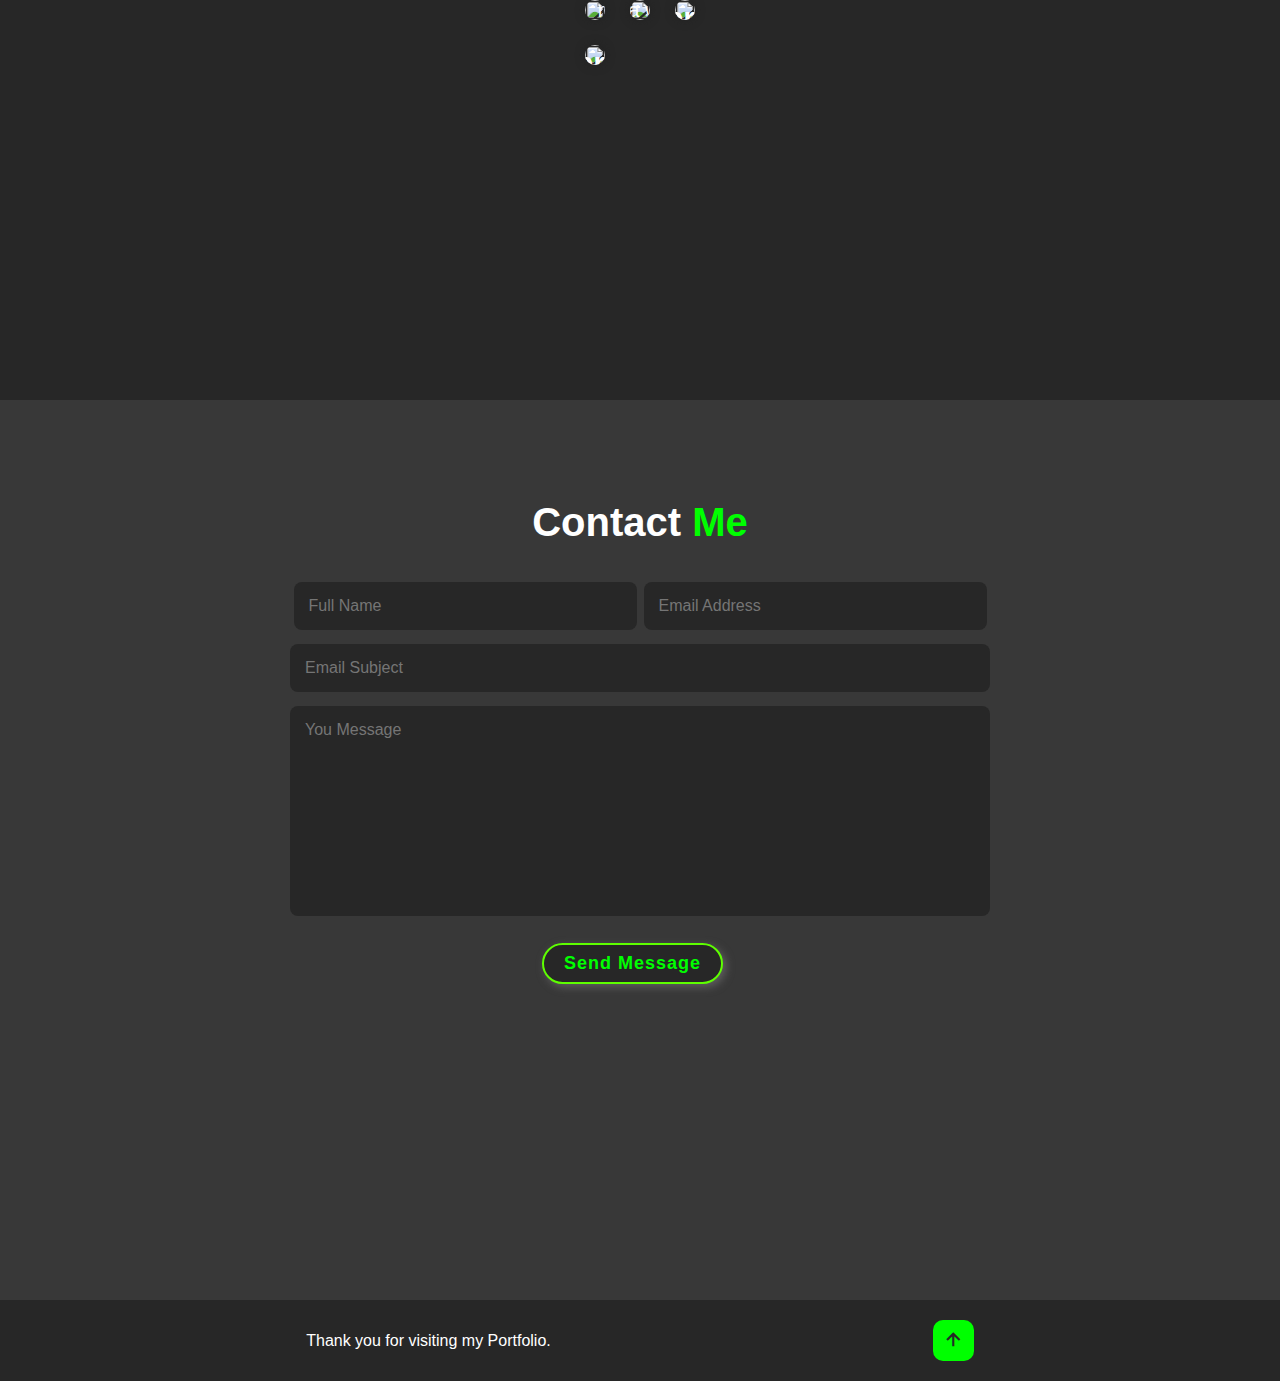
==== commit 1a433681: "1" ====
--- a/index.html
+++ b/index.html
@@ -114,7 +114,7 @@
         <div class="skill-content1 right1">   
             <h2>Pro</h2>
             <div class="radial-bars1">
-            <div class="radial-bar1">
+            <!--<div class="radial-bar1">
                 <svg x="0px" y="0px" viewBox="0 0 200 200">
                     <circle class="progress-bar1" cx="100" cy="100" r="80"></circle>
                     <circle class="path1 path-1" cx="100" cy="100" r="80"></circle>
@@ -132,20 +132,20 @@
             </div>
             <div class="radial-ba1r">
                 <svg x="0px" y="0px" viewBox="0 0 200 200">
-                    <circle class="progress-bar1" cx="100" cy="100" r="80"></circle>
-                    <circle class="path1 path-3" cx="100" cy="100" r="80"></circle>
+                    <circle class="progress-bar1" cx="100" cy="100" r="40"></circle>
+                    <circle class="path1 path-3" cx="100" cy="100" r="40"></circle>
                 </svg>
                 <div class="percentage1">75%</div>
                 <div class="text">Problem solving</div>
             </div>
             <div class="radial-ba1r">
                 <svg x="0px" y="0px" viewBox="0 0 200 200">
-                    <circle class="progress-bar1" cx="100" cy="100" r="80"></circle>
+                    <circle class="progress-bar1" cx="100" cy="100" r="40"></circle>
                     <circle class="path1 path-4" cx="100" cy="100" r="80"></circle>
                 </svg>
                 <div class="percentage1">80%</div>
                 <div class="text">Teamwork</div>
-            </div>
+            </div>-->
             </div>
         </div>
         </div>
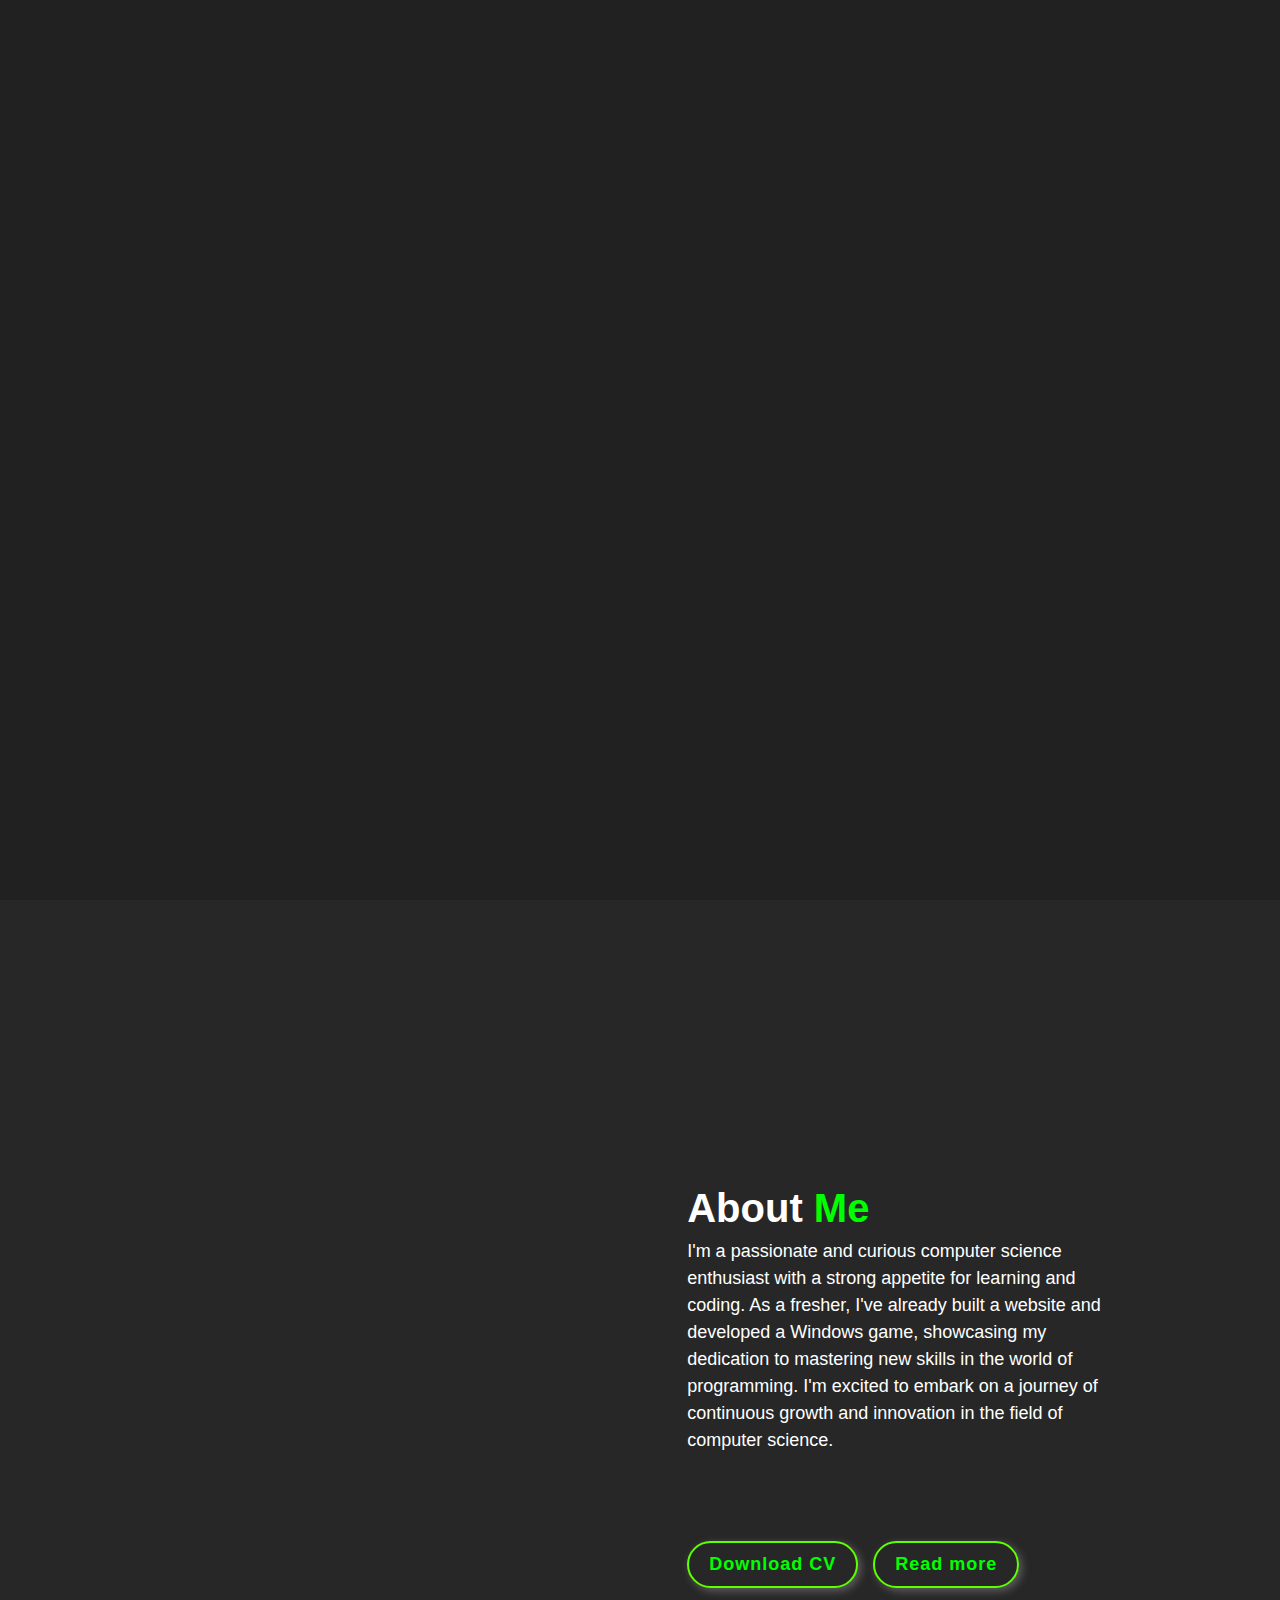
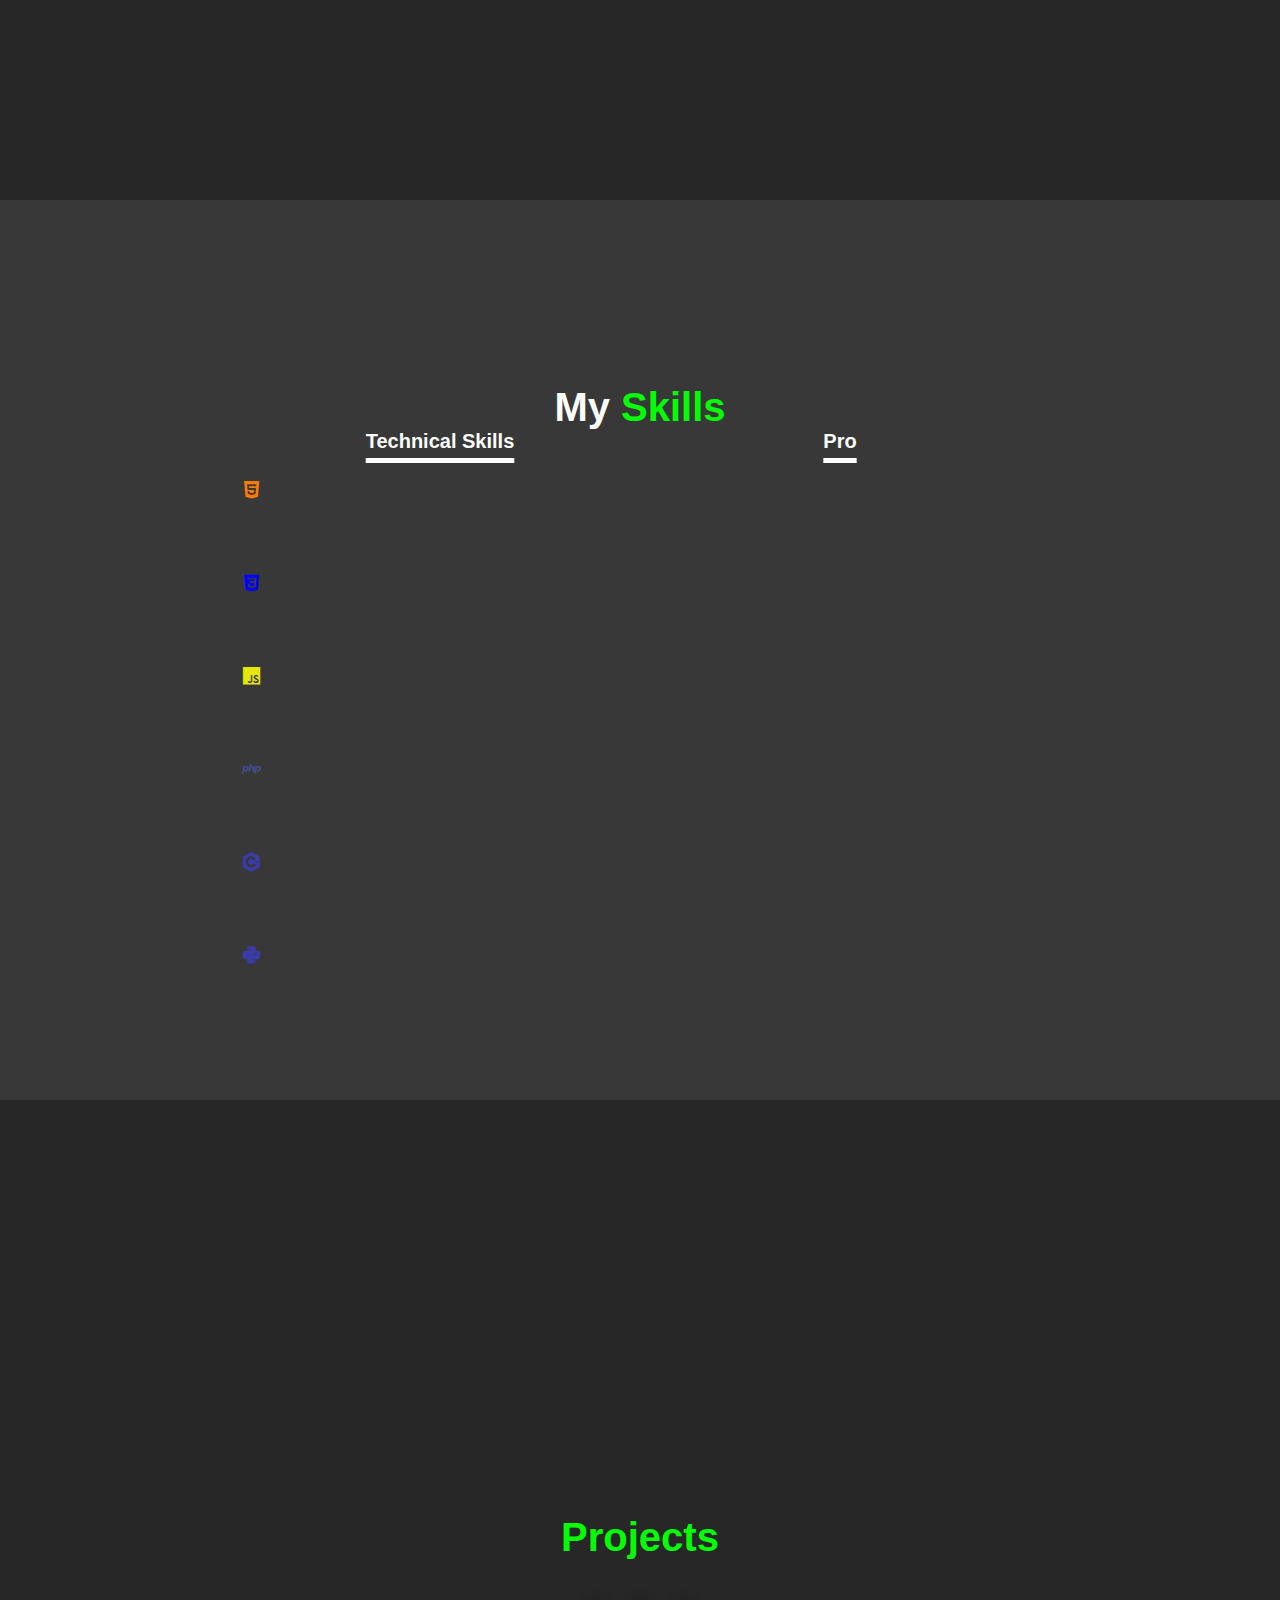
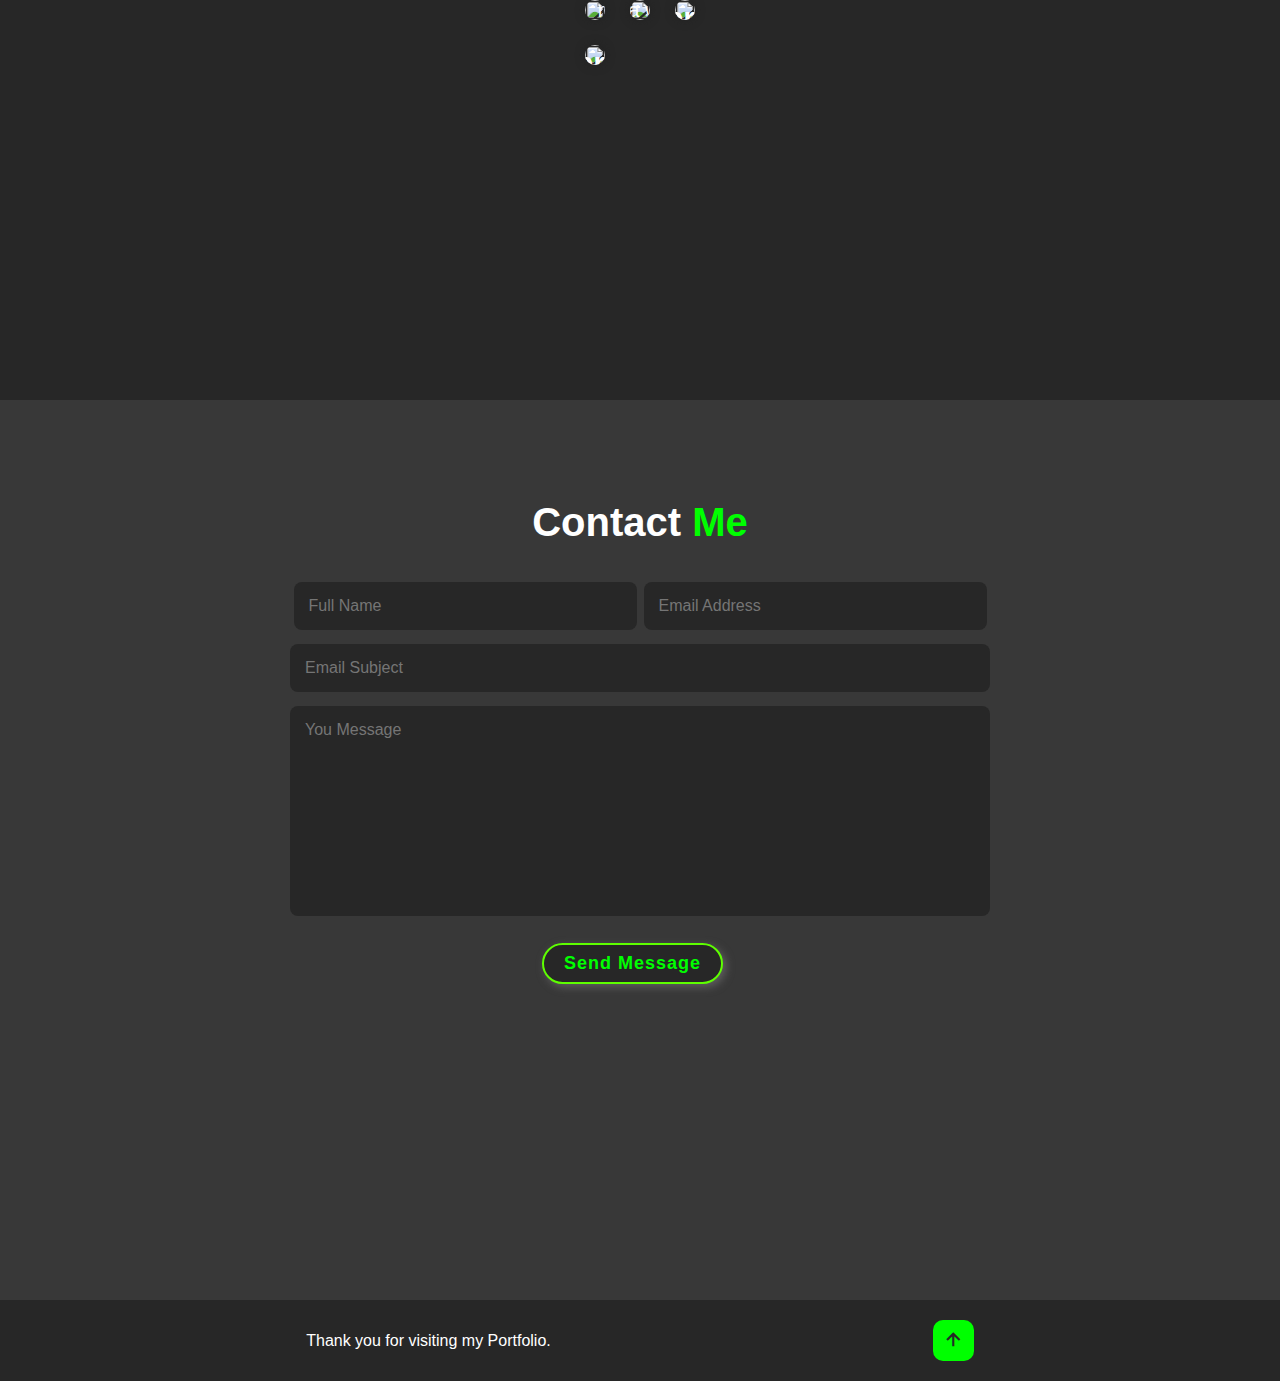
==== commit c405e29b: "updated" ====
--- a/index.html
+++ b/index.html
@@ -40,11 +40,11 @@
     
     
     <section class="about" id="about">
-        <img src="images/Harsh.png" alt="Profile Image" class="custom-image1">
+        <img src="images/Harsh.png" alt="Profile Image" class="custom-image1 left">
         <div class="about-content">
             <h1 class="about-head">About <span>Me</span></h1>
             <h2></h2>
-            <h9>I'm a passionate and curious computer science enthusiast with a strong appetite for learning and coding. As a fresher, I've already built a website and developed a Windows game, showcasing my dedication to mastering new skills in the world of programming. I'm excited to embark on a journey of continuous growth and innovation in the field of computer science.</h9>
+            <p class="right">I'm a passionate and curious computer science enthusiast with a strong appetite for learning and coding. As a fresher, I've already built a website and developed a Windows game, showcasing my dedication to mastering new skills in the world of programming. I'm excited to embark on a journey of continuous growth and innovation in the field of computer science.</p>
             <div class="social">
                 <a href="#" style="--i:1"><i class='bx bxl-instagram'></i></a>
                 <a href="#" style="--i:2"><i class='bx bxl-facebook'></i></a>
@@ -54,18 +54,18 @@
         </div>
     </section>
     
-    <section class="skill1" id="skill">
+    <section class="skill" id="skill">
         <h1 class="title">My <span>Skills</span></h1>
-        <div class="s-content1">    
-            <div class="skill-content1 left">
+        <div class="s-content">    
+            <div class="skill-content left">
             
                 <h2>Technical Skills</h2>
-                <div class="technical-bars1">
+                <div class="technical-bars">
                     <div class="bar"><i style="color:rgb(255, 123, 0)"class='bx bxl-html5'></i>
                         <div class="info">
                             <span>HTML</span>
                         </div>
-                        <div class="progress-line1 html">
+                        <div class="progress-line html">
                             <span></span>
                         </div>
                     </div>
@@ -73,7 +73,7 @@
                         <div class="info">
                             <span>css</span>
                         </div>
-                        <div class="progress-line1 css">
+                        <div class="progress-line css">
                            <span></span>
                        </div>
                     </div>
@@ -81,7 +81,7 @@
                         <div class="info">
                             <span>JavaScript</span>
                         </div>
-                        <div class="progress-line1 javascript">
+                        <div class="progress-line javascript">
                             <span></span>
                         </div>
                     </div>
@@ -89,7 +89,7 @@
                         <div class="info">
                             <span>PHP</span>
                         </div>
-                        <div class="progress-line1 php">
+                        <div class="progress-line php">
                             <span></span>
                         </div>
                     </div>
@@ -97,7 +97,7 @@
                         <div class="info">
                             <span>C++</span>
                         </div>
-                        <div class="progress-line1 cpp">
+                        <div class="progress-line cpp">
                             <span></span>
                         </div>
                     </div>
@@ -105,47 +105,47 @@
                        <div class="info">
                            <span>Python</span>
                         </div>
-                        <div class="progress-line1 python">
-                            <span></span>
-                        </div>
-                    </div>
-                </div>
-            </div>
-        <div class="skill-content1 right1">   
+                        <div class="progress-line python">
+                            <span></span>
+                        </div>
+                    </div>
+                </div>
+            </div>
+        <div class="skill-content">   
             <h2>Pro</h2>
-            <div class="radial-bars1">
-            <!--<div class="radial-bar1">
-                <svg x="0px" y="0px" viewBox="0 0 200 200">
-                    <circle class="progress-bar1" cx="100" cy="100" r="80"></circle>
-                    <circle class="path1 path-1" cx="100" cy="100" r="80"></circle>
-                </svg>
-                <div class="percentage1">90%</div>
+            <div class="radial-bars">
+            <div class="radial-bar">
+                <svg x="0px" y="0px" viewBox="0 0 200 200">
+                    <circle class="progress-bar" cx="100" cy="100" r="80"></circle>
+                    <circle class="path path-1" cx="100" cy="100" r="80"></circle>
+                </svg>
+                <div class="percentage">90%</div>
                 <div class="text">Creativity</div>
             </div>
-            <div class="radial-ba1r">
-                <svg x="0px" y="0px" viewBox="0 0 200 200">
-                    <circle class="progress-bar1" cx="100" cy="100" r="80"></circle>
-                    <circle class="path1 path-2" cx="100" cy="100" r="80"></circle>
-                </svg>
-                <div class="percentage1">80%</div>
+            <div class="radial-bar">
+                <svg x="0px" y="0px" viewBox="0 0 200 200">
+                    <circle class="progress-bar" cx="100" cy="100" r="80"></circle>
+                    <circle class="path path-2" cx="100" cy="100" r="80"></circle>
+                </svg>
+                <div class="percentage">80%</div>
                 <div class="text">Communication</div>
             </div>
-            <div class="radial-ba1r">
-                <svg x="0px" y="0px" viewBox="0 0 200 200">
-                    <circle class="progress-bar1" cx="100" cy="100" r="40"></circle>
-                    <circle class="path1 path-3" cx="100" cy="100" r="40"></circle>
-                </svg>
-                <div class="percentage1">75%</div>
+            <div class="radial-bar">
+                <svg x="0px" y="0px" viewBox="0 0 200 200">
+                    <circle class="progress-bar" cx="100" cy="100" r="80"></circle>
+                    <circle class="path path-3" cx="100" cy="100" r="80"></circle>
+                </svg>
+                <div class="percentage">75%</div>
                 <div class="text">Problem solving</div>
             </div>
-            <div class="radial-ba1r">
-                <svg x="0px" y="0px" viewBox="0 0 200 200">
-                    <circle class="progress-bar1" cx="100" cy="100" r="40"></circle>
-                    <circle class="path1 path-4" cx="100" cy="100" r="80"></circle>
-                </svg>
-                <div class="percentage1">80%</div>
+            <div class="radial-bar">
+                <svg x="0px" y="0px" viewBox="0 0 200 200">
+                    <circle class="progress-bar" cx="100" cy="100" r="80"></circle>
+                    <circle class="path path-4" cx="100" cy="100" r="80"></circle>
+                </svg>
+                <div class="percentage">80%</div>
                 <div class="text">Teamwork</div>
-            </div>-->
+            </div>
             </div>
         </div>
         </div>
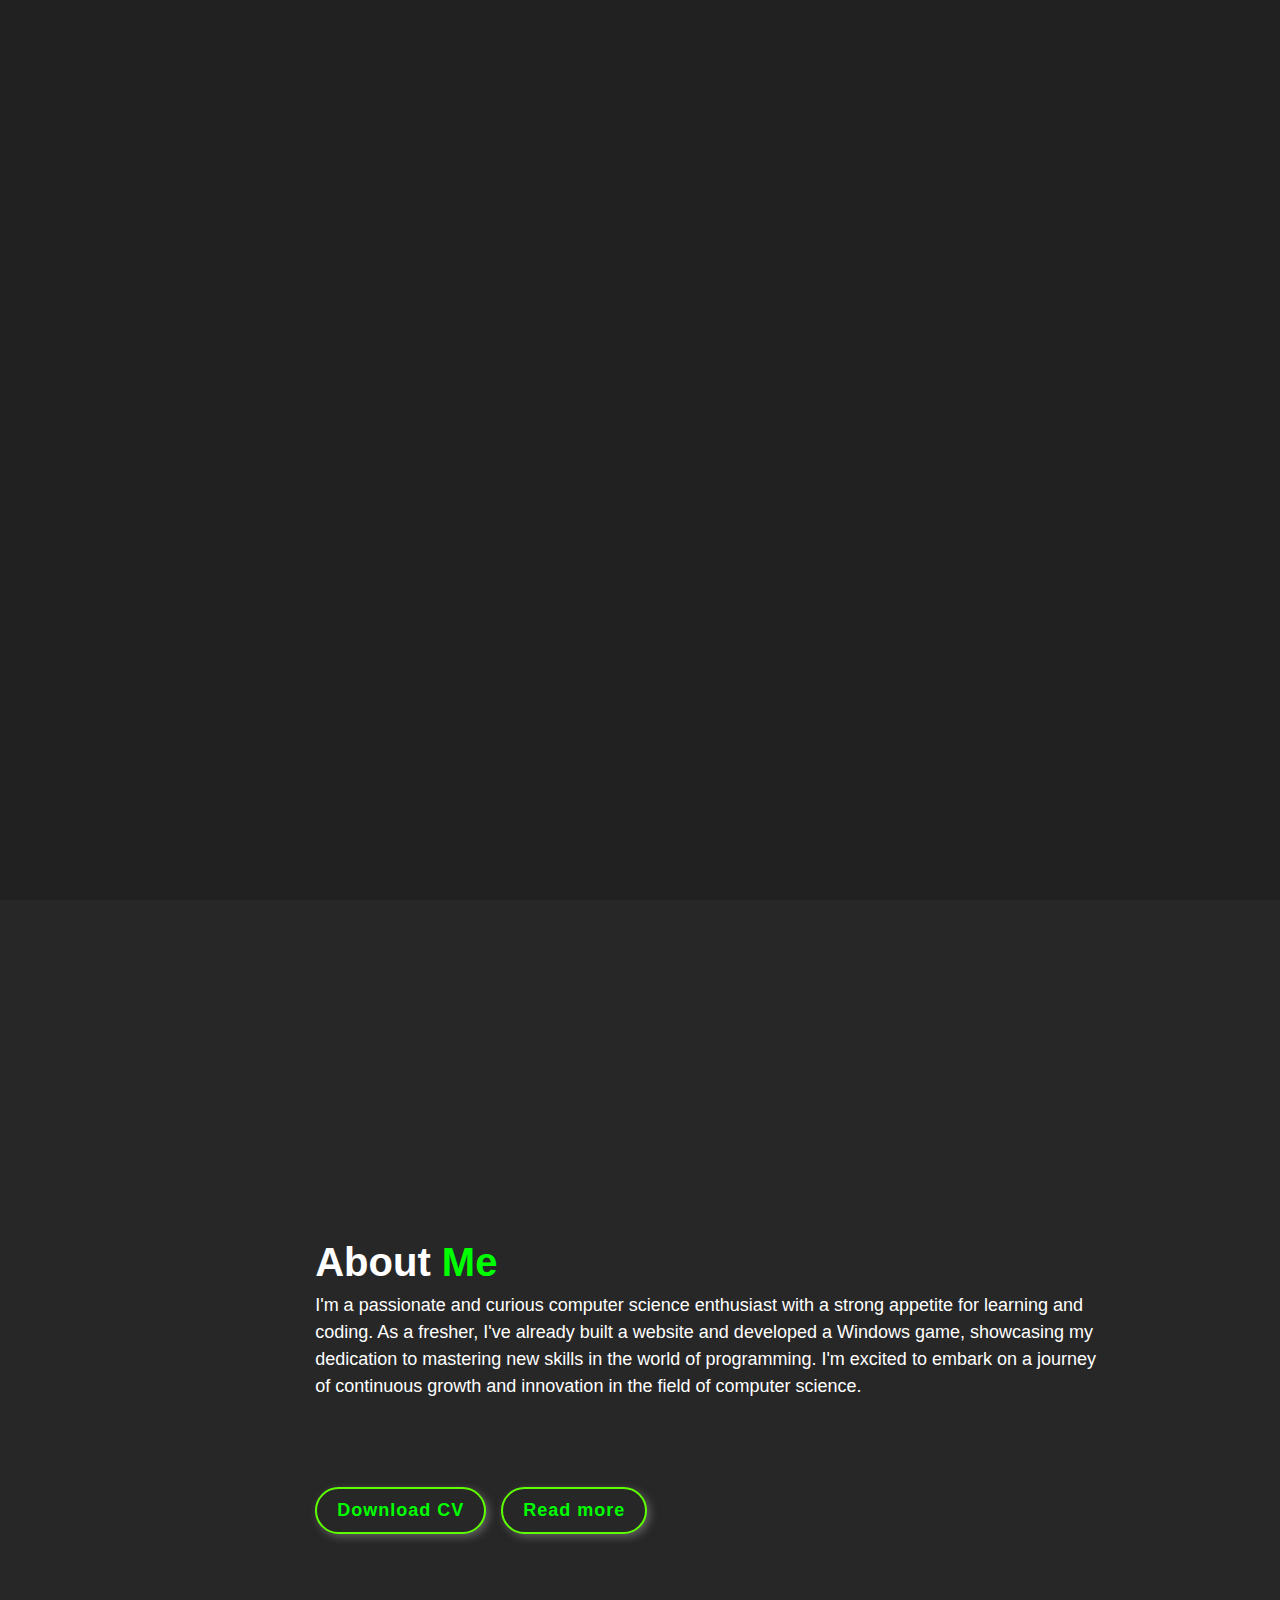
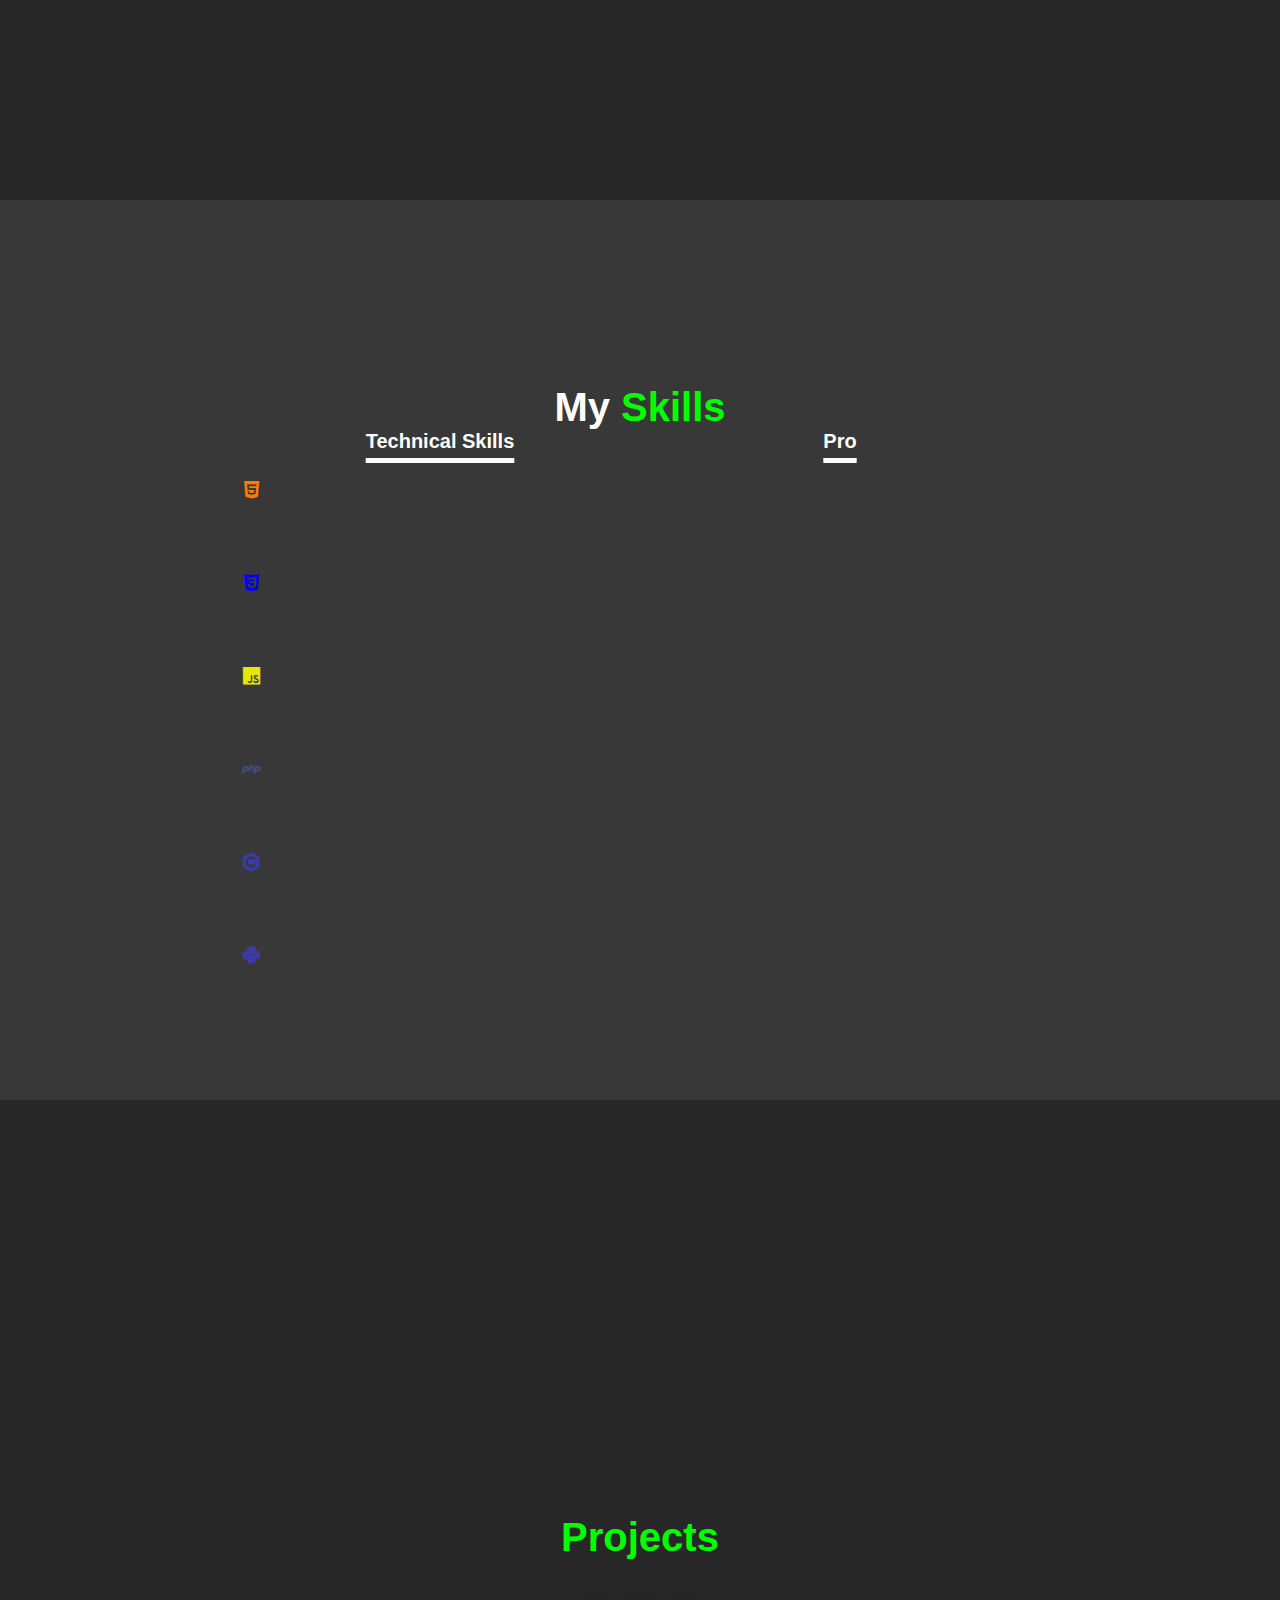
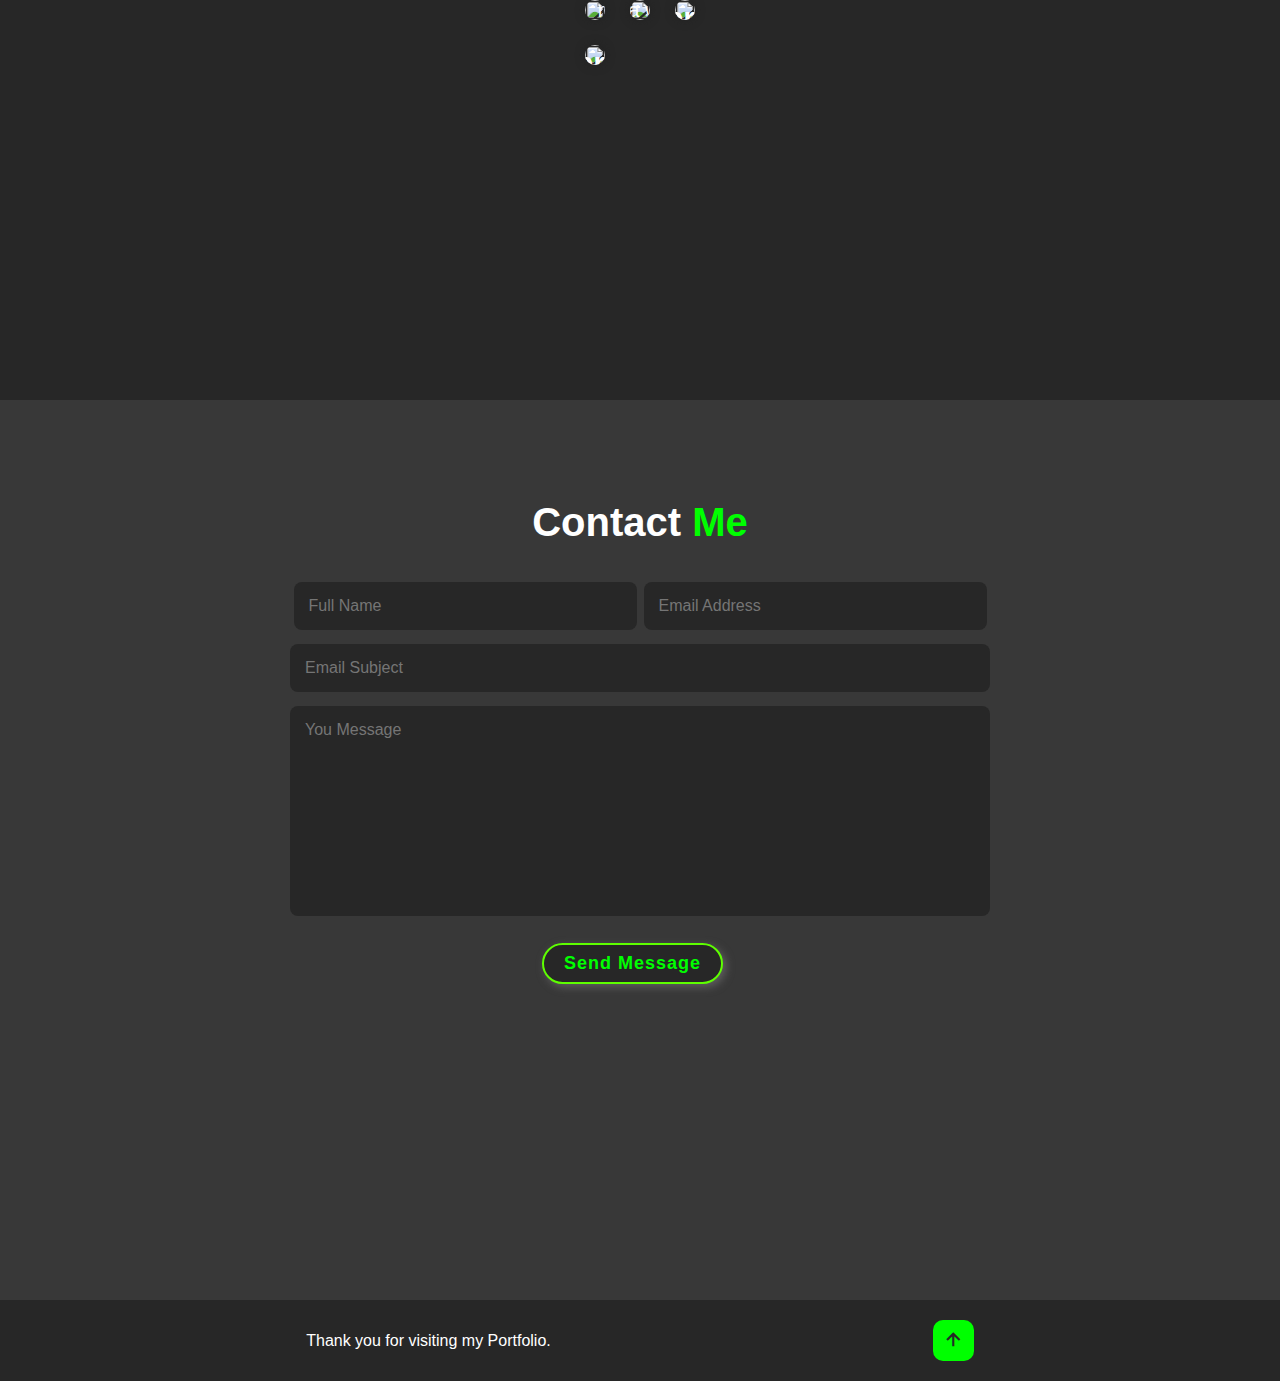
==== commit 0b3ff9b8: "Update index.html" ====
--- a/index.html
+++ b/index.html
@@ -14,7 +14,7 @@
     
     <header class="header">
         <div class="head-content">
-            <img src="images/Harsh.png" alt="Profile Image" style="--i:1" class="header-image">
+            <img src="images/harshpp.png" alt="Profile Image" style="--i:1" class="header-image">
             <h2 style="--i:2"><span>Harshdeep Singh</span></h2>
         </div>
         <i class='bx bx-menu' id="menu-icon"></i>
@@ -29,7 +29,10 @@
 
     <section class="home" id="home" > 
         <div class="inner-banner">
-            <img src="images/Harsh.png" alt="Profile Image" class="custom-image">
+            <div class="custom-image">
+                <img src="images/homep1.png" alt="Profile Image" class="image1">
+                <img src="images/harshpp.png" alt="Profile Image" class="image2">
+            </div>
             <div class="home-content">
                 <h3>Hey there,</h3>
                 <h1>I'm <span>Harshdeep Singh</span></h1>
@@ -40,14 +43,17 @@
     
     
     <section class="about" id="about">
-        <img src="images/Harsh.png" alt="Profile Image" class="custom-image1 left">
+        <div class="custom-image1 left">
+            <img src="images/aboutp1.png" alt="Profile Image" class="image1">
+            <img src="images/harsh3.png" alt="Profile Image" class="image2">
+        </div>
         <div class="about-content">
             <h1 class="about-head">About <span>Me</span></h1>
             <h2></h2>
             <p class="right">I'm a passionate and curious computer science enthusiast with a strong appetite for learning and coding. As a fresher, I've already built a website and developed a Windows game, showcasing my dedication to mastering new skills in the world of programming. I'm excited to embark on a journey of continuous growth and innovation in the field of computer science.</p>
             <div class="social">
-                <a href="#" style="--i:1"><i class='bx bxl-instagram'></i></a>
-                <a href="#" style="--i:2"><i class='bx bxl-facebook'></i></a>
+                <a href="https://instagram.com/harshdeep_singh_choudhary" style="--i:1"><i class='bx bxl-instagram'></i></a>
+                <a href="https://www.facebook.com/profile.php?id=100028867681616&mibextid=haYZDX" style="--i:2"><i class='bx bxl-facebook'></i></a>
                 <a href="#" style="--i:3"><i class='bx bxl-linkedin'></i></a>
             </div>
             <a href="#" class="bt" >Download CV</a><a href="#" class="bt">Read more</a>
@@ -111,7 +117,7 @@
                     </div>
                 </div>
             </div>
-        <div class="skill-content">   
+        <div class="skill-content rightskill" class="bottomskill">   
             <h2>Pro</h2>
             <div class="radial-bars">
             <div class="radial-bar">
@@ -158,7 +164,7 @@
                 <div class="project-layer">
                     <h2>Website</h2>
                     <p>developed a website to help the young asparints to learn maths tricks to solve the problems within in second and without lifting pen</p>
-                    <a href="#"><i class='bx bx-link-external'></i></a>
+                    <a href="https://github.com/CodeHarshly/MathsTricks"><i class='bx bx-link-external'></i></a>
                 </div>
             </div>
             <div class="projects-box">
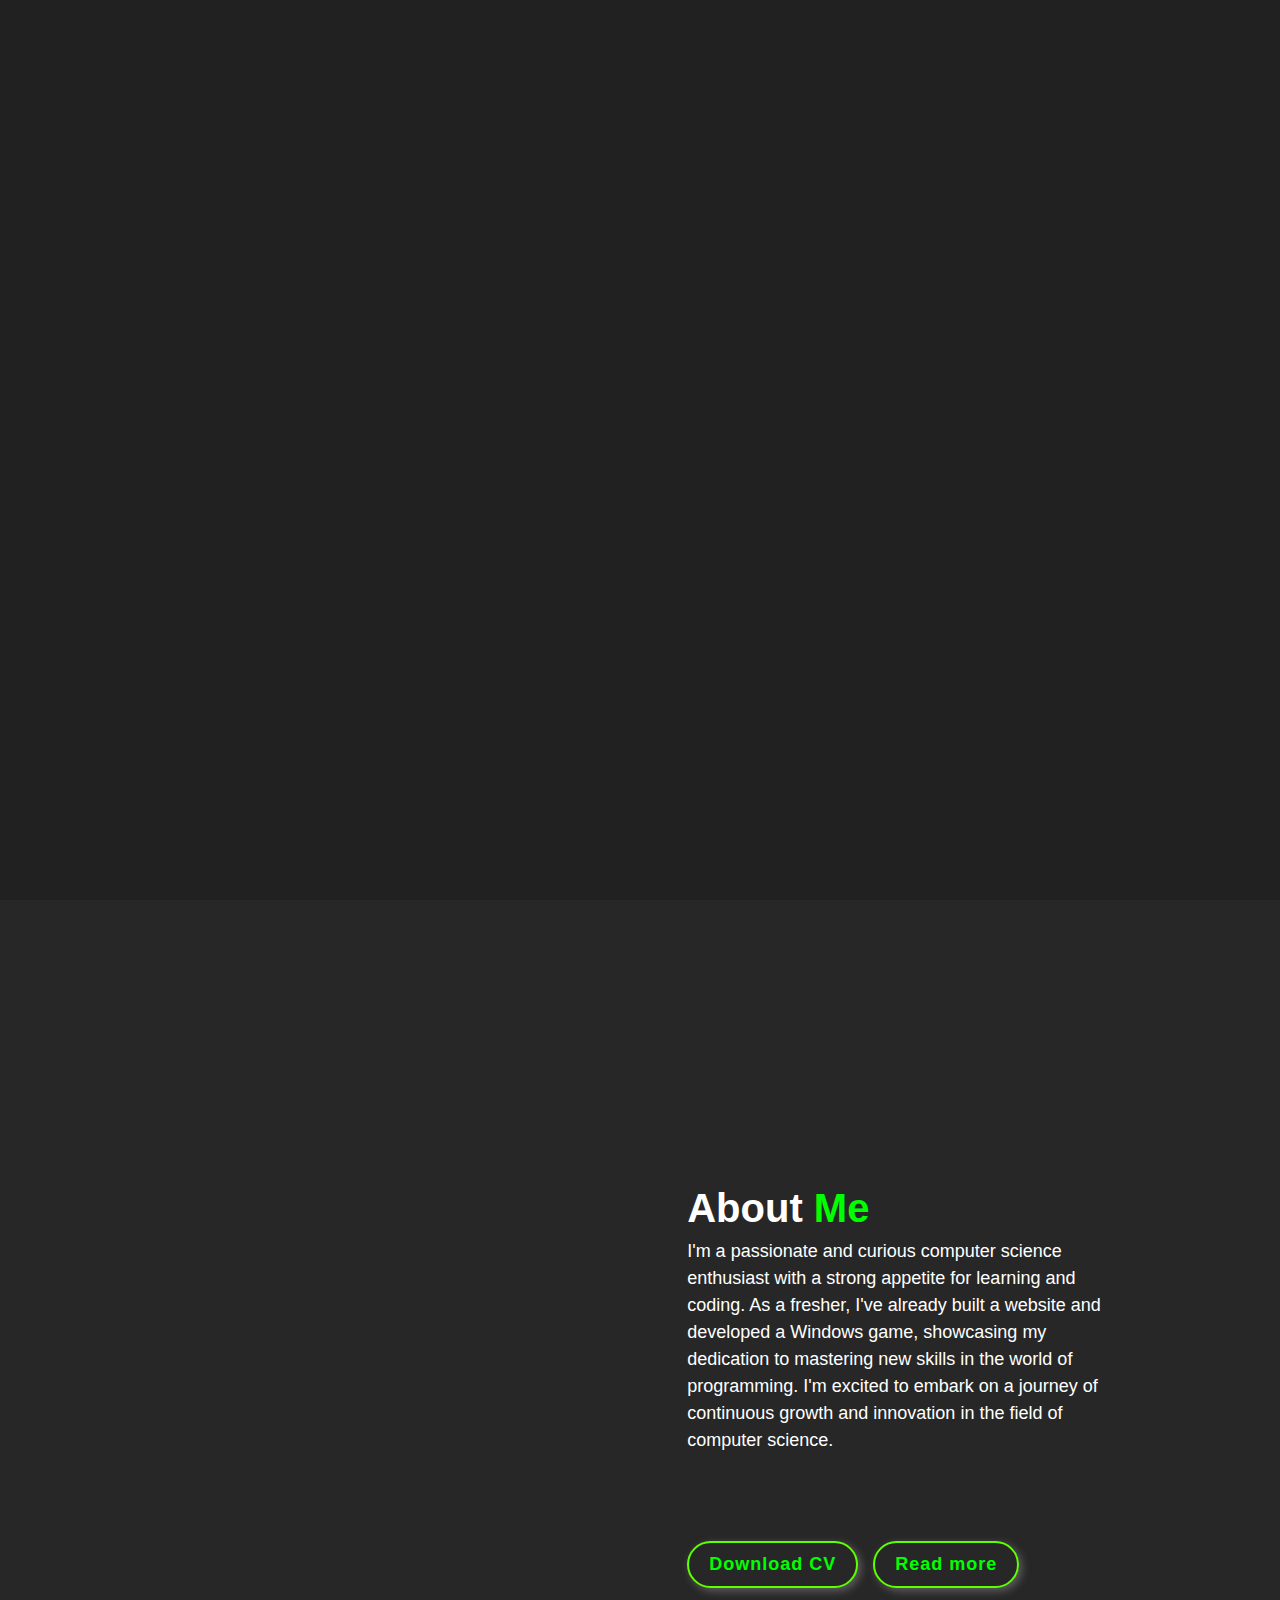
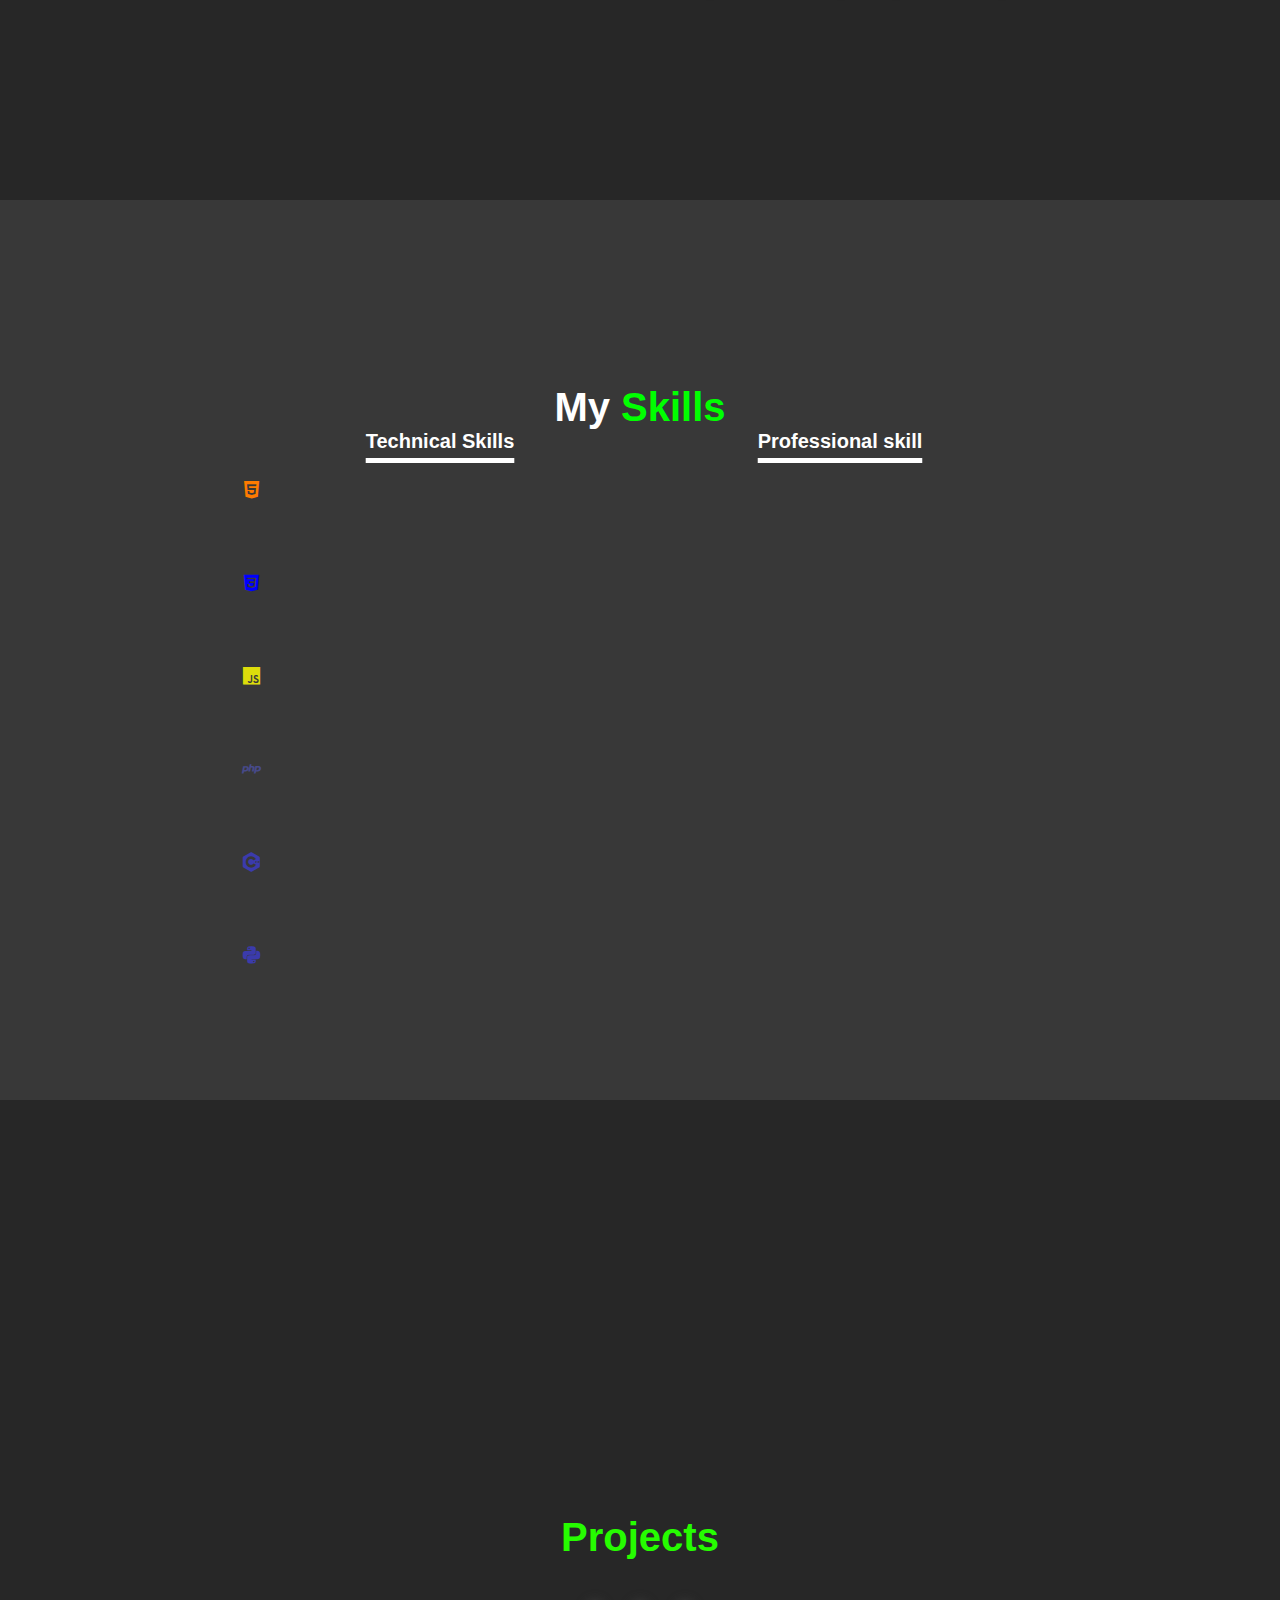
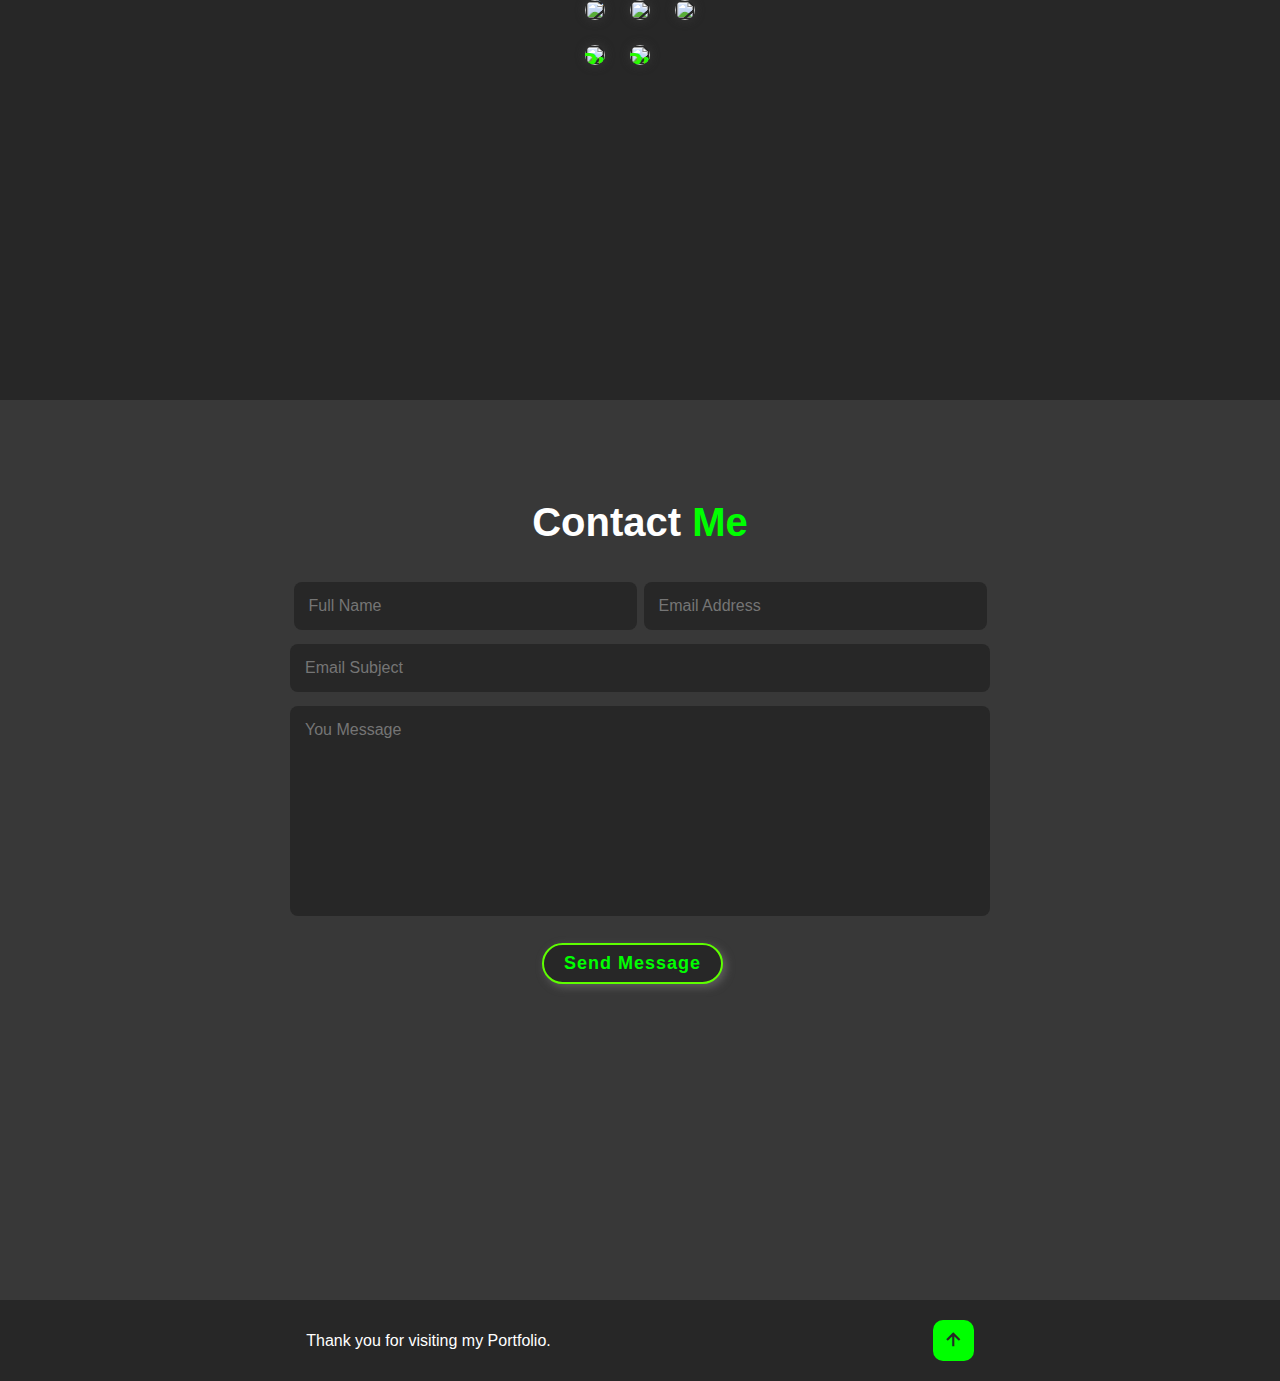
==== commit bc0c0712: "update" ====
--- a/index.html
+++ b/index.html
@@ -9,9 +9,12 @@
     <link href='https://unpkg.com/boxicons@2.1.4/css/boxicons.min.css' rel='stylesheet'>
     <script src="https://unpkg.com/typed.js@2.0.16/dist/typed.umd.js"></script>
     <script src="https://unpkg.com/scrollreveal"></script>
+    <title>Harsh Portfolio</title>
 </head>
 <body>
     
+    <!-------------------- Header ------------------------>
+
     <header class="header">
         <div class="head-content">
             <img src="images/harshpp.png" alt="Profile Image" style="--i:1" class="header-image">
@@ -24,13 +27,19 @@
             <a href="#skill" style="--i:3">Skill</a>        
             <a href="#project" style="--i:4">Project</a>
             <a href="#contact" style="--i:5">Contact</a>
+            
         </nav>
     </header>
-
+    <div class="lightmode" >
+        <img src="images/Moon.png" id="icon1" >
+    </div>
+    
+    <!-------------------- Home page ------------------------>
+    
     <section class="home" id="home" > 
         <div class="inner-banner">
             <div class="custom-image">
-                <img src="images/homep1.png" alt="Profile Image" class="image1">
+                <img src="images/homep1.png" alt="Profile Image" class="image1" id="imageid1">
                 <img src="images/harshpp.png" alt="Profile Image" class="image2">
             </div>
             <div class="home-content">
@@ -41,10 +50,11 @@
         </div>
     </section>
     
+    <!-------------------- About page ------------------------>
     
     <section class="about" id="about">
         <div class="custom-image1 left">
-            <img src="images/aboutp1.png" alt="Profile Image" class="image1">
+            <img src="images/aboutp1.png" alt="Profile Image" class="image1" id="imageid2">
             <img src="images/harsh3.png" alt="Profile Image" class="image2">
         </div>
         <div class="about-content">
@@ -60,11 +70,14 @@
         </div>
     </section>
     
+    <!-------------------- Skill page ------------------------>
+    
     <section class="skill" id="skill">
         <h1 class="title">My <span>Skills</span></h1>
         <div class="s-content">    
             <div class="skill-content left">
-            
+                
+                <!-------------------- Technical skill ------------------------>
                 <h2>Technical Skills</h2>
                 <div class="technical-bars">
                     <div class="bar"><i style="color:rgb(255, 123, 0)"class='bx bxl-html5'></i>
@@ -83,7 +96,7 @@
                            <span></span>
                        </div>
                     </div>
-                    <div class="bar"><i style="color: rgba(255, 255, 0, 0.884);" class='bx bxl-javascript' ></i>
+                    <div class="bar"><i style="color: rgb(221, 221, 11);" class='bx bxl-javascript' ></i>
                         <div class="info">
                             <span>JavaScript</span>
                         </div>
@@ -117,45 +130,50 @@
                     </div>
                 </div>
             </div>
-        <div class="skill-content rightskill" class="bottomskill">   
-            <h2>Pro</h2>
-            <div class="radial-bars">
-            <div class="radial-bar">
-                <svg x="0px" y="0px" viewBox="0 0 200 200">
-                    <circle class="progress-bar" cx="100" cy="100" r="80"></circle>
-                    <circle class="path path-1" cx="100" cy="100" r="80"></circle>
-                </svg>
-                <div class="percentage">90%</div>
-                <div class="text">Creativity</div>
-            </div>
-            <div class="radial-bar">
-                <svg x="0px" y="0px" viewBox="0 0 200 200">
-                    <circle class="progress-bar" cx="100" cy="100" r="80"></circle>
-                    <circle class="path path-2" cx="100" cy="100" r="80"></circle>
-                </svg>
-                <div class="percentage">80%</div>
-                <div class="text">Communication</div>
-            </div>
-            <div class="radial-bar">
-                <svg x="0px" y="0px" viewBox="0 0 200 200">
-                    <circle class="progress-bar" cx="100" cy="100" r="80"></circle>
-                    <circle class="path path-3" cx="100" cy="100" r="80"></circle>
-                </svg>
-                <div class="percentage">75%</div>
-                <div class="text">Problem solving</div>
-            </div>
-            <div class="radial-bar">
-                <svg x="0px" y="0px" viewBox="0 0 200 200">
-                    <circle class="progress-bar" cx="100" cy="100" r="80"></circle>
-                    <circle class="path path-4" cx="100" cy="100" r="80"></circle>
-                </svg>
-                <div class="percentage">80%</div>
-                <div class="text">Teamwork</div>
-            </div>
-            </div>
-        </div>
-        </div>
-    </section>
+
+            <!-------------------- Pro skill ------------------------>
+            <div class="skill-content rightskill" class="bottomskill">   
+                <h2>Professional skill</h2>
+                <div class="radial-bars">
+                    <div class="radial-bar">
+                       <svg x="0px" y="0px" viewBox="0 0 200 200">
+                            <circle class="progress-bar" cx="100" cy="100" r="80"></circle>
+                            <circle class="path path-1" cx="100" cy="100" r="80"></circle>
+                        </svg>
+                        <div class="percentage">90%</div>
+                        <div class="text">Creativity</div>
+                    </div>
+                    <div class="radial-bar">
+                        <svg x="0px" y="0px" viewBox="0 0 200 200">
+                            <circle class="progress-bar" cx="100" cy="100" r="80"></circle>
+                           <circle class="path path-2" cx="100" cy="100" r="80"></circle>
+                        </svg>
+                        <div class="percentage">80%</div>
+                        <div class="text">Communication</div>
+                    </div>
+                    <div class="radial-bar">
+                        <svg x="0px" y="0px" viewBox="0 0 200 200">
+                            <circle class="progress-bar" cx="100" cy="100" r="80"></circle>
+                            <circle class="path path-3" cx="100" cy="100" r="80"></circle>
+                        </svg>
+                        <div class="percentage">75%</div>
+                        <div class="text">Problem solving</div>
+                    </div>
+                    <div class="radial-bar">
+                        <svg x="0px" y="0px" viewBox="0 0 200 200">
+                            <circle class="progress-bar" cx="100" cy="100" r="80"></circle>
+                            <circle class="path path-4" cx="100" cy="100" r="80"></circle>
+                        </svg>
+                        <div class="percentage">80%</div>
+                        <div class="text">Teamwork</div>
+                    </div>
+                </div>
+            </div>
+        </div>
+    </section>
+    
+    <!-------------------- Project page ------------------------>
+    
     <section class="project" id="project">
         <h1 class="title"><span>Projects</span> </h1>
         <div class="project-content">
@@ -163,39 +181,47 @@
                 <img src="images/web.jpg" alt="">
                 <div class="project-layer">
                     <h2>Website</h2>
-                    <p>developed a website to help the young asparints to learn maths tricks to solve the problems within in second and without lifting pen</p>
+                    <p>Designed an interactive Bingo game from scratch using HTML, CSS and JavaScript. Ready To play? Click the link below.</p>
+                    <a href="https://github.com/CodeHarshly/Bingo"><i class='bx bx-link-external'></i></a>
+                </div>
+            </div>
+            <div class="projects-box">
+                <img src="images/web.jpg" alt="">
+                <div class="project-layer">
+                    <h2>Website</h2>
+                    <p>Built a website that equips young learners with math tricks, enabling pen-free problem-solving in seconds.</p>
                     <a href="https://github.com/CodeHarshly/MathsTricks"><i class='bx bx-link-external'></i></a>
                 </div>
             </div>
             <div class="projects-box">
                 <img src="images/game1.jpg" alt="">
                 <div class="project-layer">
-                    <h2>Game</h2>
-                    <p>developed a window game called bingo</p>
-                    <a href="#"><i class='bx bx-link-external'></i></a>
-                </div>
-            </div>
-            <div class="projects-box">
-                <img src="images/web.jpg" alt="">
-                <div class="project-layer">
-                    <h2>Other project</h2>
-                    <p>working on it</p>
-                </div>
-            </div>
-            <div class="projects-box">
-                <img src="images/web.jpg" alt="">
-                <div class="project-layer">
-                    <h2>other project</h2>
-                    <p>workng on it</p>
-                </div>
-            </div>
-            
-        </div>
-
-    </section>
+                    <h2>Bingo Game</h2>
+                    <p>Developed an interactive Bingo game from scratch for Window.</p>
+                </div>
+            </div>
+            <div class="projects-box">
+                <img src="images/web.jpg" alt="">
+                <div class="project-layer">
+                    <h2>Other Project</h2>
+                    <p>Workng on it</p>
+                </div>
+            </div>
+            <div class="projects-box">
+                <img src="images/web.jpg" alt="">
+                <div class="project-layer">
+                    <h2>Other Project</h2>
+                    <p>Workng on it</p>
+                </div>
+            </div>
+        </div>
+    </section>
+    
+    <!-------------------- Contact page ------------------------>
+    
     <section class="contact" id="contact">
         <h1 class="title">Contact <span>Me</span></h1>
-        <form action="#">
+        <form action="mailto:harshdeepsinghchoudhary4321@gmail.com">
             <div class="input-box1">
                 <input type="text" placeholder="Full Name" class="left">
                 <input type="email" placeholder="Email Address" class="right">
@@ -207,6 +233,9 @@
             <input type="submit" value="Send Message" class="btn">
         </form>
     </section>
+    
+    <!-------------------- Footer ------------------------>
+    
     <footer class="footer">
         <div class="footer-content">
             <p>Thank you for visiting my Portfolio.</p>
@@ -215,6 +244,11 @@
             <a href="#"><i class='bx bx-up-arrow-alt'></i></a>
         </div>
     </footer>
+
+    <!--------------script---------------->
+
     <script src="script.js"></script>
+    <script src="LightMode.js"></script>
+
 </body>
 </html>
--- a/css/style.css
+++ b/css/style.css
@@ -8,6 +8,7 @@
   scroll-behavior: smooth;
   font-family: "DM Sans", sans-serif;
 }
+
 :root {
   --banner-bg: #212121;
   --banner-bg2: #272727;
@@ -15,19 +16,37 @@
   --image-width: 45vw;
   --position-o: sticky;
   --head-padding: 3rem 5%;
-  
-}
+  --special-color: #26fc00;
+  --text-color: white;
+  --light-1: #ffffffdc;
+  --light-2: #ddddddef;
+}
+
+.light-mode {
+  --text-color: black;
+  --banner-bg: white;
+  --banner-bg2: rgb(216, 216, 216);
+  --banner-bg3: #ffffffe8;
+  --special-color: #ff4321;
+  --light-1: rgba(255, 166, 0, 0.767);
+  --light-2:rgba(255, 217, 0, 0.938);
+}
+
 html{
   font-size: 62.5%;
   overflow-x: hidden;
 }
+
 body {
   background-color: #f2f5f7;
 }
+
 section{
   min-height: 100vh;
   padding: 10rem 9% 2rem;
 }
+
+/********************** Header Desgin **********************/
 
 .header {
   position: fixed;
@@ -39,76 +58,105 @@
   display: flex;
   justify-content: space-between;
   align-items: center;
-  z-index: 99; /* Ensure the navigation bar appears above other elements */
-}
-.header.sticky {
-  border-bottom: .1rem solid rgba(0, 0, 0, .2);
-}
+  z-index: 99; 
+}
+
 .head-content{
   display: flex;
   align-items: center;
 }
+
 .head-content  span{
-  color: lime;
-}
+  color: var(--special-color);
+}
+
 .head-content h2{
   display: none;
   font-size: 1.6rem;
   margin: auto 2rem;
   font-weight: 700;
-  color: rgb(255, 255, 255); opacity: 0;
-  animation: slidehelement 1s ease forwards;
+  color: var(--text-color); 
+  opacity: 0;
+  animation: slidehelement 1s ease forwards; /*1*/
   animation-delay: calc(.2s * var(--i));
 }
+
 h2.hide{
   display: block;
 }
+
 .header-image{
   display: none;
   position: relative;
   left: 10px;
   top: 0px;
-  width: 3vw;
-  transition: .3s;
-  opacity: 0;
-  animation: slideheadimg 1s ease forwards;
+  width: 4vw;
+  transition: .3s;
+  opacity: 0;
+  animation: slideheadimg 1s ease forwards; /*2*/
   animation-delay: calc(.2s * var(--i));
 }
+
 .header-image.hide{
   display: block;
 }
+
 #menu-icon {
   font-size: 3.6rem;
-  color: white;
+  color: var(--text-color);
   display:none;
 }
+
 .navbar a {
   font-size: 1.7em;
   margin-left: 4rem;
   font-weight: 600;
   display: inline-block;
-  color: rgb(255, 255, 255);
+  color: var(--text-color);
   font-size: 1.8rem;
   transition: .3s;
   opacity: 0;
-  animation: slidemenu 1s ease forwards;
+  animation: slidemenu 1s ease forwards; /*3*/
   animation-delay: calc(.2s * var(--i));
 }
+
 .navbar a:hover,
 .navbar a.active {
-  color:lime;
-}
-
-/* home page desgin */
+  color:var(--special-color);
+}
+
+/********************** Sun Moon Desgin **********************/
+
+.lightmode{
+  position: fixed;
+  top:12%;
+  right:5%;
+  z-index: 99;
+  transition: .3s;
+  opacity: 0;
+  animation: slidemenu 3s ease forwards; /*3*/
+}
+
+#icon1{
+  width: 4.5rem;
+  border-radius: 50%;
+  animation: glowing2 2s linear infinite; /*4*/
+  cursor: pointer;
+}
+
+/********************** Home Page Desgin **********************/
+
 .home {
   display: flex;
   justify-content: center;
   align-items: center;
   background-color: var(--banner-bg);
 }
+
 .home-content  span{
-  color: lime;
-}
+  color: var(--special-color);
+}
+
 .inner-banner {
   display: flex;
   justify-content: center;
@@ -120,42 +168,59 @@
   position: relative;
   left: 30px;
   top: 0px;
+  transition: .3s;
+  opacity: 0;
+  animation: slidehomeimg 1s ease forwards; /*5*/
+}
+
+.image1 {
+  position: relative;
+  top: 0;
+  left: 0;
   width: 45vw;
-  transition: .3s;
-  opacity: 0;
-  animation: slidehomeimg 1s ease forwards;
+  animation: floatImg1 4s ease-in-out infinite; /*6*/
+}
+
+.image2 {
+  position: absolute;
+  top: 0;
+  left: 0;
+  width: 45vw;
+  animation: floatImg2 4s ease-in-out infinite;  /*7*/
 }
 
 .home-content{
   margin: auto 8rem;
 }
+
 .home-content h1{
   font-size: 4.2rem;
   font-weight: 700;
   line-height: 1.5;
-  color: rgb(255, 255, 255);
-  transition: .3s;
-  opacity: 0;
-  animation: slidehelement 1s ease forwards;
+  color: var(--text-color);
+  transition: .3s;
+  opacity: 0;
+  animation: slidehelement 1s ease forwards; /*1*/
   animation-delay: .7s;
 }
 
 .home-content h3{
   font-size: 3.2rem;
   font-weight: 700;
-  color: rgb(255, 255, 255);
-  transition: .3s;
-  opacity: 0;
-  animation: slidehelement 1s ease forwards;
+  color: var(--text-color);
+  transition: .3s;
+  opacity: 0;
+  animation: slidehelement 1s ease forwards; /*1*/
   animation-delay: .7s;
 }
+
 .home-content h4{
   font-size: 3.2rem;
   font-weight: 700;
-  color: rgb(255, 255, 255);
-  transition: .3s;
-  opacity: 0;
-  animation: slidehelement 1s ease forwards;
+  color: var(--text-color);
+  transition: .3s;
+  opacity: 0;
+  animation: slidehelement 1s ease forwards; /*1*/
   animation-delay: .7s;
 }
 
@@ -172,7 +237,31 @@
   display: none;
 }
 
-@keyframes slidemenu {
+/********************** Animation **********************/
+
+@keyframes slidehelement {  /*1*/
+  0%{
+    transform: translateX(100px);
+    opacity: 0;
+  }
+  100%{
+    transform: translateX(0px);
+    opacity: 1;
+  }
+}
+
+@keyframes slideheadimg { /*2*/
+  0%{
+    transform: translate(0,0);
+    opacity: 0;
+  }
+  100%{
+    transform: translate(0,0);
+    opacity: 1;
+  }
+}
+
+@keyframes slidemenu {    /*3*/
   0%{
     transform: translateY(-100px);
     opacity: 0;
@@ -182,9 +271,22 @@
     opacity: 1;
   }
 }
-@keyframes slideheadimg {
+
+@keyframes glowing2 { /*4*/
+  0% {
+        box-shadow: 0 0 30px var(--light-1);
+   }
+   50% {
+        box-shadow: 0 0 40px var(--light-2);
+   }
+   100% {
+        box-shadow: 0 0 30px var(--light-1);
+   }
+}
+
+@keyframes slidehomeimg {  /*5*/
   0%{
-    transform: translate(0,0);
+    transform: translate(-200px,-200px);
     opacity: 0;
   }
   100%{
@@ -192,37 +294,33 @@
     opacity: 1;
   }
 }
-@keyframes slidehomeimg {
-  0%{
-    transform: translate(-200px,-200px);
-    opacity: 0;
-  }
-  100%{
-    transform: translate(0,0);
-    opacity: 1;
-  }
-}
-@keyframes slideimg1 {
-  0%{
-    transform: translateX(-400px);
-    opacity: 0;
-  }
-  100%{
-    transform: translateX(0px);
-    opacity: 1;
-  }
-}
-
-@keyframes slidehelement {
-  0%{
-    transform: translateX(100px);
-    opacity: 0;
-  }
-  100%{
-    transform: translateX(0px);
-    opacity: 1;
-  }
-}
+
+@keyframes floatImg1 { /*6*/
+  0% {
+    transform: translateY(0);
+  }
+  50% {
+    transform: translateY(1.4rem);
+  }
+  100% {
+    transform: translateY(0);
+  }
+}
+
+@keyframes floatImg2 {  /*7*/
+  0% {
+    transform: translateY(0);
+  }
+  50% {
+    transform: translateY(-1.4rem);
+  }
+  100% {
+    transform: translateY(0);
+  }
+}
+
+/********************** Mobile View **********************/
+
 @media (max-width:1200px){
   html {
     font-size: 55%;
@@ -245,6 +343,7 @@
     padding: 2rem 3%;
   }
 }
+
 @media (max-width:768px){
   #menu-icon {
     display: block;
--- a/css/project.css
+++ b/css/project.css
@@ -1,3 +1,5 @@
+/********************** Project **********************/
+
 .project{
    display:flex;
    flex-direction: column;
@@ -6,32 +8,39 @@
    background-color: var(--banner-bg2);
    
 }
+
 .project h1{
    margin-bottom: 4rem;
 }
+
 .project-content{
    display: grid;
    grid-template-columns: repeat(3, 1fr);
    align-items: center;
    gap: 2.5rem;
 }
+
 .projects-box{
    position: relative;
    border-radius: 2rem;
-   box-shadow: 0 0 1rem var(--banner-bg);
+   box-shadow: 0 0 1rem var(--banner-bg3);
    overflow: hidden;
    display: flex;
 }
+
 .projects-box img{
    width: 100%;
    transition: .5s ease;
 }
+
 .projects-box:hover img{
    transform: scale(1.1);
 }
+
 .project h1 span{
-   color:lime;
+   color:var(--special-color);
 }
+
 .project h1{
    font-size: 4rem;
 }
@@ -42,7 +51,7 @@
    left: 0;
    width: 100%;
    height: 100%;
-   background: linear-gradient(rgba(0,0,0,.1), lime);
+   background: linear-gradient(rgba(0,0,0,.1), var(--special-color));
    display: flex;
    justify-content: center;
    align-items: center;
@@ -52,18 +61,22 @@
    transform: translateY(100%);
    transition: .5s ease;
 }
+
 .projects-box:hover .project-layer{
    transform: translateY(0%);
 }
+
 .project-layer h2{
-   font-size: 3rem;
-   color: white;
+   font-size: 2.7rem;
+   color: var(--special-color);
 }
+
 .project-layer p{
-   font-size: 2rem;
+   font-size: 1.8rem;
    color: white;
    margin: .3rem 0 1rem;
 }
+
 .project-layer a{
    display: inline-flex;
    justify-content: center;
@@ -73,22 +86,31 @@
    background:white;
    border-radius: 50%;
 }
+
 .project-layer a i{
    font-size: 2rem;
-   color: var(--banner-bg)
+   color: black;
 }
+
+/********************** Mobile View **********************/
+
 @media (max-width:768px){
    .project h2 {
-     margin-bottom: 3rem;
+      font-size: 2.4rem;
+   }
+   
+   .project-layer p{
+      font-size: 1.5rem;
    }
    .project-content {
       padding: 3rem;
       grid-template-columns: repeat(2, 1fr);
    }
- }
- @media (max-width:450px){
+}
+
+@media (max-width:450px){
    .project-content {
       padding: 3rem;
       grid-template-columns: repeat(1, 1fr);
    }
- }+}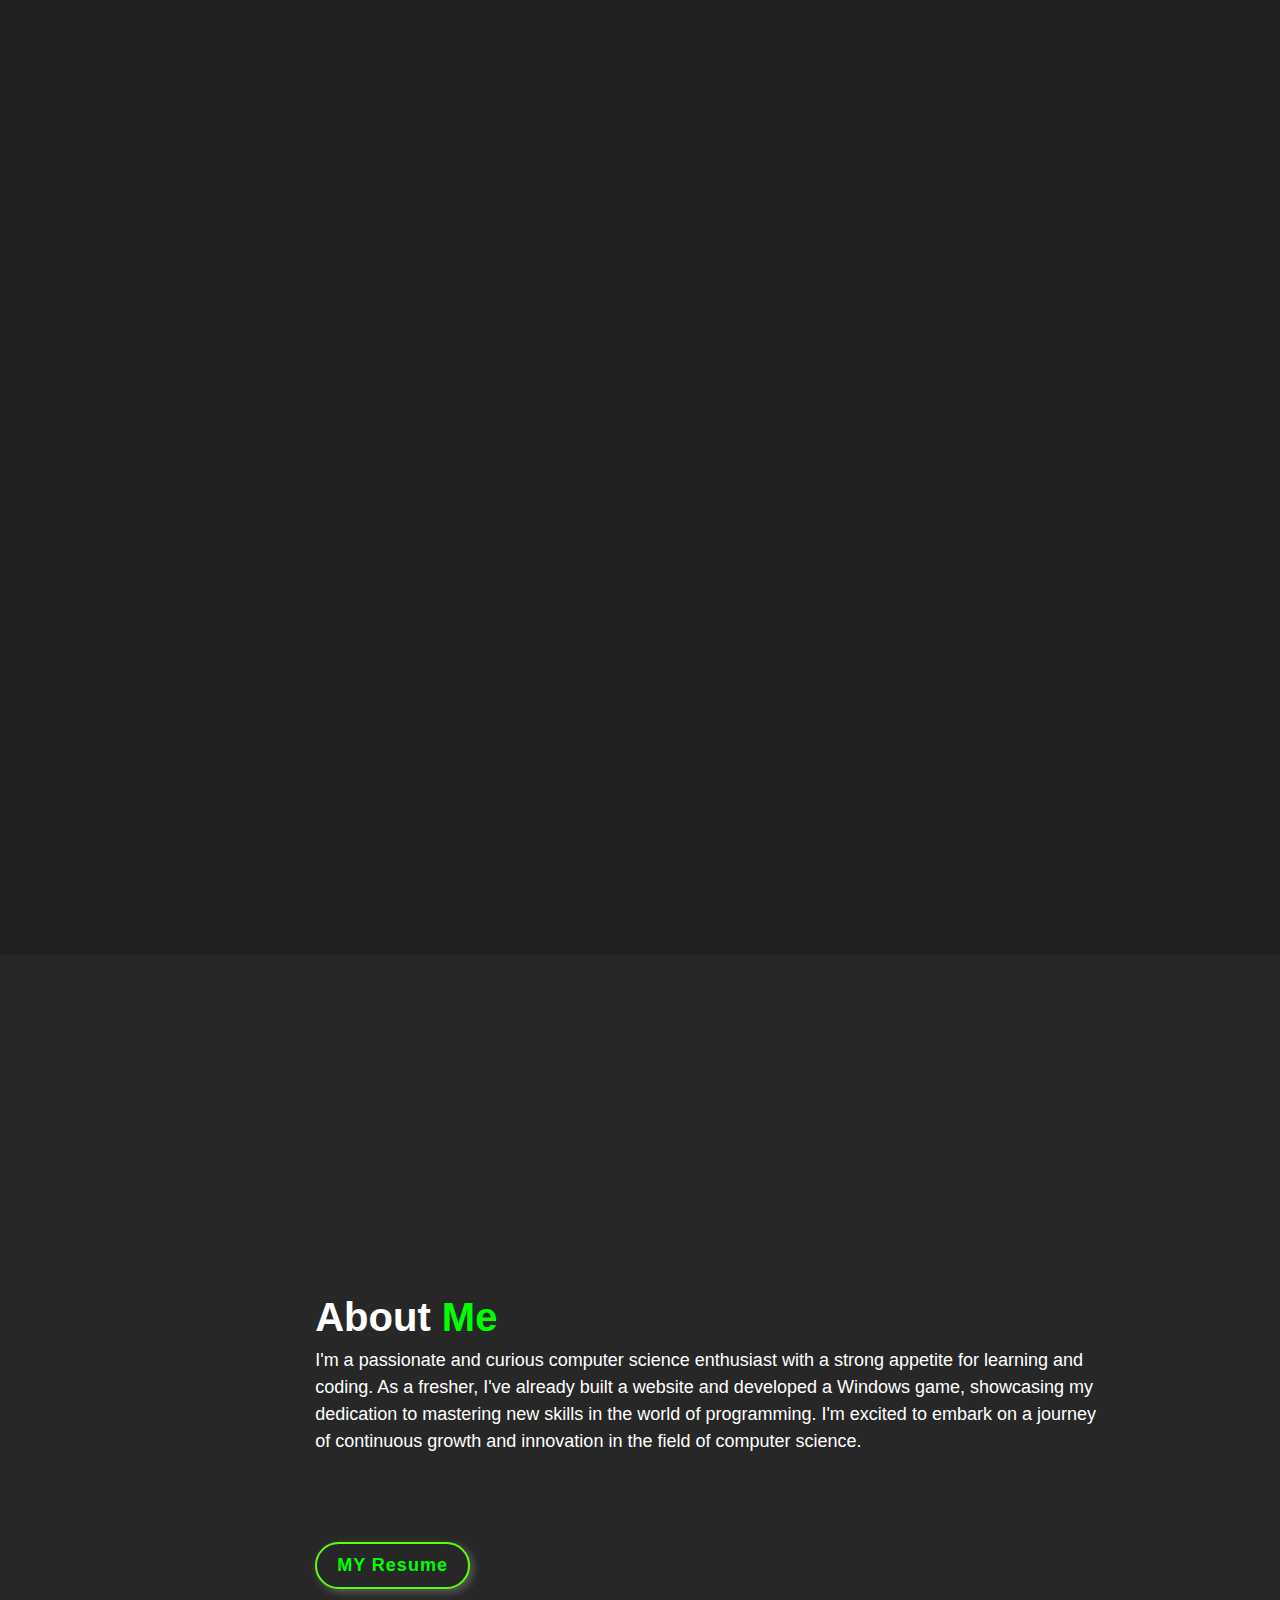
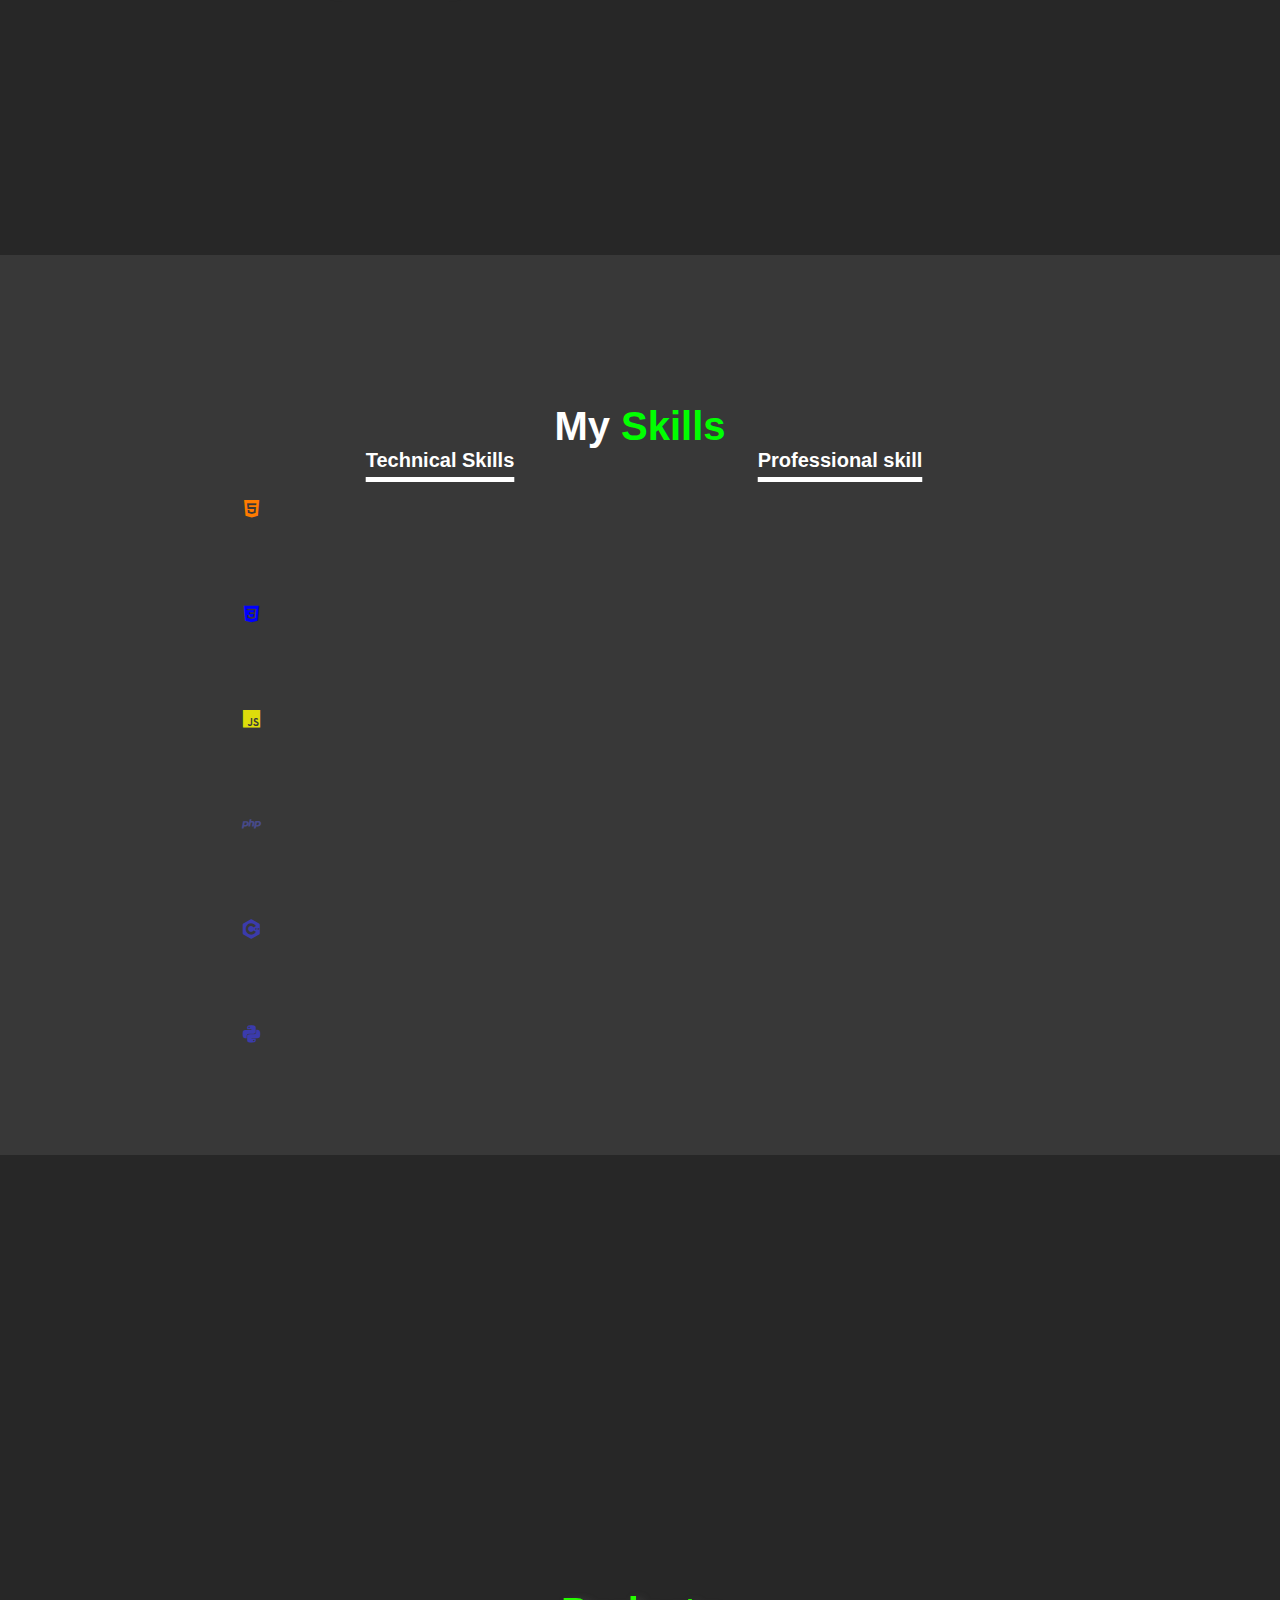
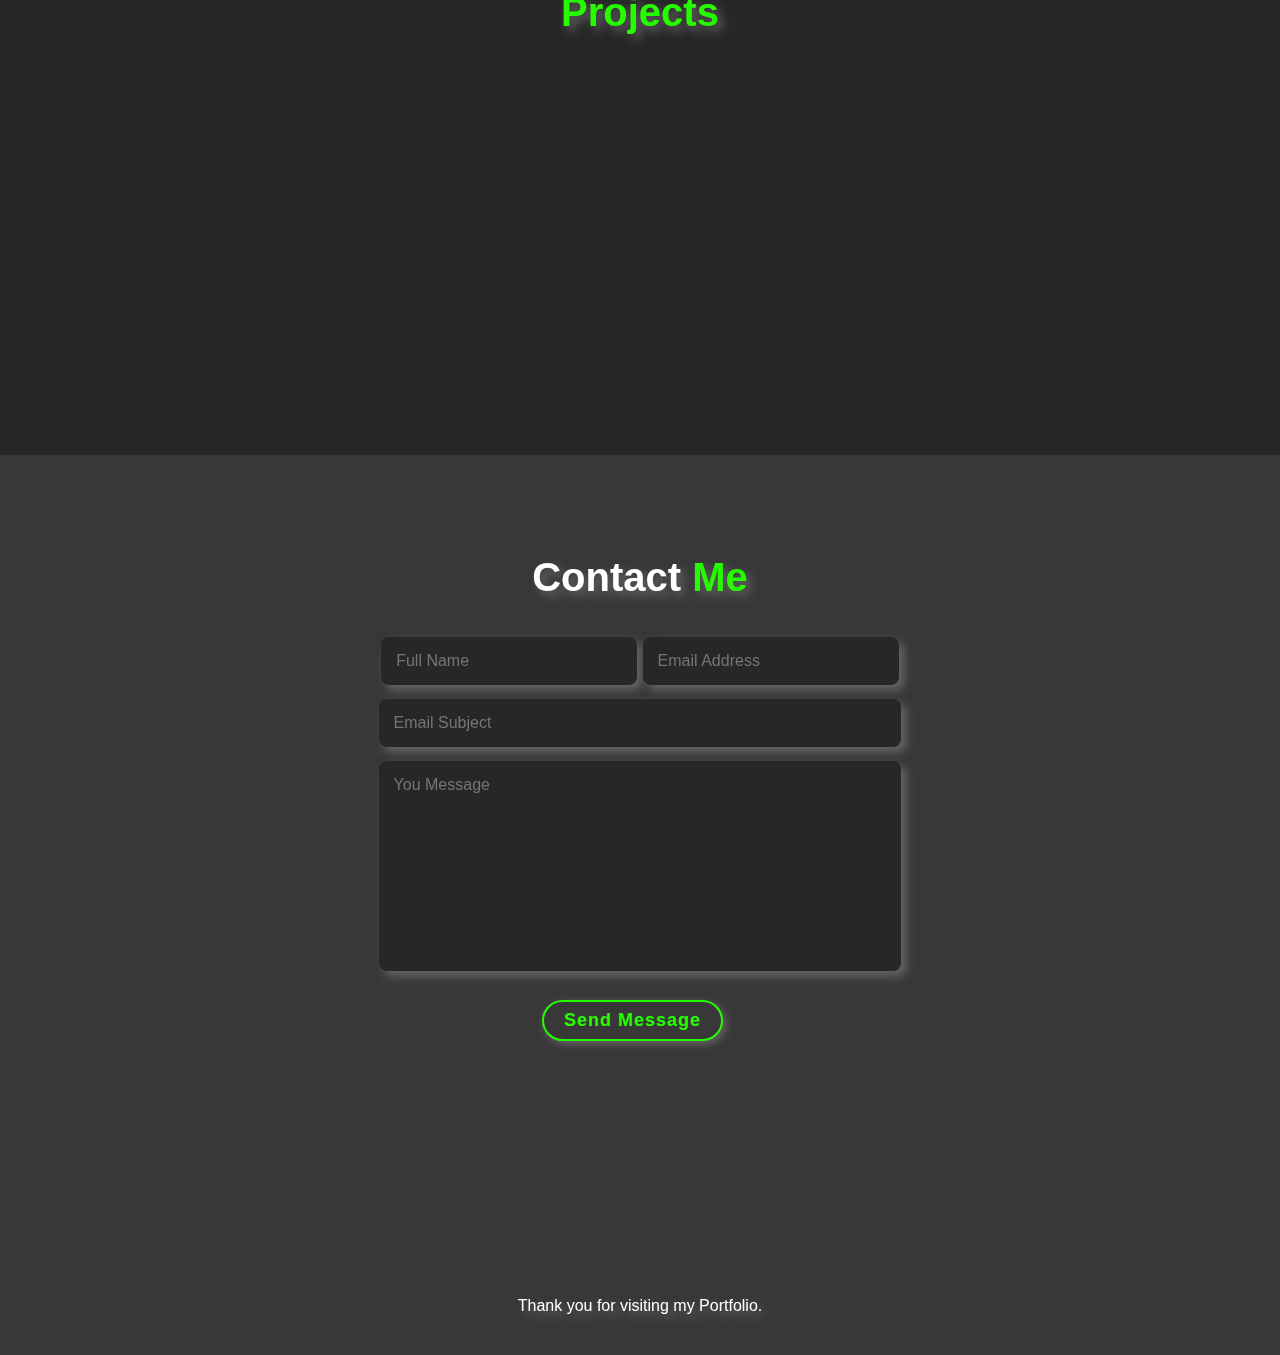
==== commit d075a313: "improve icons" ====
--- a/index.html
+++ b/index.html
@@ -1,18 +1,68 @@
-<html>
+<!DOCTYPE html>
+<html lang="en">
 <head>
+    <meta charset="utf-8">
     <meta name="viewport" content="width=device-width, initial-scale=1">
-    <link rel="stylesheet" type="text/css" href="css/style.css">
+    <link rel="stylesheet" type="text/css" href="css/Main.css">
     <link rel="stylesheet" type="text/css" href="css/about.css">
     <link rel="stylesheet" type="text/css" href="css/skill.css">
     <link rel="stylesheet" type="text/css" href="css/project.css">
     <link rel="stylesheet" type="text/css" href="css/contact.css">
+    <link rel="stylesheet" type="text/css" href="css/Icon.css">
     <link href='https://unpkg.com/boxicons@2.1.4/css/boxicons.min.css' rel='stylesheet'>
     <script src="https://unpkg.com/typed.js@2.0.16/dist/typed.umd.js"></script>
     <script src="https://unpkg.com/scrollreveal"></script>
     <title>Harsh Portfolio</title>
 </head>
 <body>
-    
+    <!--------------Icon---------------->
+    <div class="navicon">
+        <div class="navigation">
+            <ul>
+                <li class="list active">
+                    <a href="#home">
+                        <span class="icon">
+                            <i class='bx bxs-home'></i>
+                        </span>
+                        <span class="text">Home</span>
+                    </a>
+                </li>
+                <li class="list">
+                    <a href="#about">
+                        <span class="icon">
+                            <i class='bx bx-user' ></i>
+                        </span>
+                        <span class="text">About</span>
+                    </a>
+                </li>
+                <li class="list">
+                    <a href="#skill">
+                        <span class="icon">
+                            <i class='bx bx-code-alt' ></i>
+                        </span>
+                        <span class="text">Skills</span>
+                    </a>
+                </li>
+                <li class="list">
+                    <a href="#project">
+                        <span class="icon">
+                            <i class='bx bx-image-alt' ></i>
+                        </span>
+                        <span class="text">Project</span>
+                    </a>
+                </li>
+                <li class="list">
+                    <a href="#contact">
+                        <span class="icon">
+                            <i class='bx bx-envelope' ></i>
+                        </span>
+                        <span class="text">Contact</span>
+                    </a>
+                </li>
+                <div class="indicator"></div>
+            </ul>
+        </div>
+    </div>
     <!-------------------- Header ------------------------>
 
     <header class="header">
@@ -20,7 +70,7 @@
             <img src="images/harshpp.png" alt="Profile Image" style="--i:1" class="header-image">
             <h2 style="--i:2"><span>Harshdeep Singh</span></h2>
         </div>
-        <i class='bx bx-menu' id="menu-icon"></i>
+        <!--i class='bx bx-menu' id="menu-icon"></i>
         <nav class="navbar" id="navbar">
             <a href="#home" style="--i:1" class="active">Home</a>
             <a href="#about" style="--i:2">About</a>        
@@ -28,11 +78,12 @@
             <a href="#project" style="--i:4">Project</a>
             <a href="#contact" style="--i:5">Contact</a>
             
-        </nav>
+        </nav-->
+        <div class="lightmode" >
+            <img src="images/Moon.png" id="icon1" alt="light mode">
+        </div>
     </header>
-    <div class="lightmode" >
-        <img src="images/Moon.png" id="icon1" >
-    </div>
+    
     
     <!-------------------- Home page ------------------------>
     
@@ -62,11 +113,13 @@
             <h2></h2>
             <p class="right">I'm a passionate and curious computer science enthusiast with a strong appetite for learning and coding. As a fresher, I've already built a website and developed a Windows game, showcasing my dedication to mastering new skills in the world of programming. I'm excited to embark on a journey of continuous growth and innovation in the field of computer science.</p>
             <div class="social">
-                <a href="https://instagram.com/harshdeep_singh_choudhary" style="--i:1"><i class='bx bxl-instagram'></i></a>
-                <a href="https://www.facebook.com/profile.php?id=100028867681616&mibextid=haYZDX" style="--i:2"><i class='bx bxl-facebook'></i></a>
-                <a href="#" style="--i:3"><i class='bx bxl-linkedin'></i></a>
-            </div>
-            <a href="#" class="bt" >Download CV</a><a href="#" class="bt">Read more</a>
+                <a href="https://instagram.com/harshdeep_singh_choudhary" title="Instagram" target="_blank" style="--i:1"><i class='bx bxl-instagram'></i></a>
+                <a href="https://www.facebook.com/profile.php?id=100028867681616&mibextid=haYZDX" title="Facebook" target="_blank" style="--i:2"><i class='bx bxl-facebook'></i></a>
+                <a href="https://www.linkedin.com/in/harshdeep-singh-769552253" title="Linkedin" target="_blank" style="--i:3"><i class='bx bxl-linkedin'></i></a>
+                <a href="https://github.com/CodeHarshly/" title="Github" target="_blank" style="--i:4"><i class='bx bxl-github'></i></a>
+            </div>
+            <a href="https://drive.google.com/file/d/1fDkhymiTw77HrGCsAPUlk35iuDSC3lrL/view?usp=drivesdk" title="MY Resume"  target="_blank" class="bt" >MY Resume</a>
+            <!--<a href="#" class="bt">Read more</a>-->
         </div>
     </section>
     
@@ -182,7 +235,7 @@
                 <div class="project-layer">
                     <h2>Website</h2>
                     <p>Designed an interactive Bingo game from scratch using HTML, CSS and JavaScript. Ready To play? Click the link below.</p>
-                    <a href="https://github.com/CodeHarshly/Bingo"><i class='bx bx-link-external'></i></a>
+                    <a href="https://CodeHarshly.github.io/Bingo" title="Bingo Game" target="_blank"><i class='bx bx-link-external'></i></a>
                 </div>
             </div>
             <div class="projects-box">
@@ -190,7 +243,7 @@
                 <div class="project-layer">
                     <h2>Website</h2>
                     <p>Built a website that equips young learners with math tricks, enabling pen-free problem-solving in seconds.</p>
-                    <a href="https://github.com/CodeHarshly/MathsTricks"><i class='bx bx-link-external'></i></a>
+                    <a href="https://github.com/CodeHarshly/MathsTricks" title="Math tricks" target="_blank"><i class='bx bx-link-external'></i></a>
                 </div>
             </div>
             <div class="projects-box">
@@ -220,35 +273,32 @@
     <!-------------------- Contact page ------------------------>
     
     <section class="contact" id="contact">
+        <div>
         <h1 class="title">Contact <span>Me</span></h1>
-        <form action="mailto:harshdeepsinghchoudhary4321@gmail.com">
+        <form action="https://formspree.io/f/xgejnbpn" method="POST">
             <div class="input-box1">
-                <input type="text" placeholder="Full Name" class="left">
-                <input type="email" placeholder="Email Address" class="right">
+                <input name="Name" type="text" placeholder="Full Name" class="left" required>
+                <input name="Email" type="email" placeholder="Email Address" class="right" required>
             </div>
             <div class="input-box2">
-                <input type="text" placeholder="Email Subject">
-            </div>
-            <textarea name="" id="" cols="30" rows="10" placeholder="You Message" class="c-bottom"></textarea>
+                <input name="Subject" type="text" placeholder="Email Subject" required>
+            </div>
+            <textarea name=" Message" id="" cols="30" rows="10" placeholder="You Message" class="c-bottom" required></textarea>
             <input type="submit" value="Send Message" class="btn">
         </form>
-    </section>
-    
-    <!-------------------- Footer ------------------------>
-    
-    <footer class="footer">
-        <div class="footer-content">
-            <p>Thank you for visiting my Portfolio.</p>
-        </div>
-        <div class="scroll-Up">
-            <a href="#"><i class='bx bx-up-arrow-alt'></i></a>
-        </div>
-    </footer>
+        </div>
+        <div class="footer">
+            <div class="footer-content">
+                <p>Thank you for visiting my Portfolio.</p>
+            </div>
+        </div>
+    </section>
 
     <!--------------script---------------->
 
-    <script src="script.js"></script>
-    <script src="LightMode.js"></script>
+    <script src="script/Main.js"></script>
+    <script src="script/Icon.js"></script>
+    <script src="script/LightMode.js"></script>
 
 </body>
 </html>
--- a/css/Main.css
+++ b/css/Main.css
@@ -0,0 +1,394 @@
+* {
+  margin: 0;
+  padding: 0;
+  box-sizing: border-box;
+  text-decoration: none;
+  border: none;
+  outline: none;
+  scroll-behavior: smooth;
+  font-family: "DM Sans", sans-serif;
+}
+
+:root {
+  --banner-bg: #212121;
+  --banner-bg2: #272727;
+  --banner-bg3: #383838;
+  --image-width: 45vw;
+  --position-o: sticky;
+  --head-padding: 0 5%;
+  --special-color: #26fc00;
+  --text-color: white;
+  --light-1: #ffffffdc;
+  --light-2: #ddddddef;
+  --font-shadow:#666666;
+}
+
+.light-mode {
+  --text-color: black;
+  --banner-bg: white;
+  --banner-bg2: rgb(216, 216, 216);
+  --banner-bg3: #ffffffe8;
+  --special-color: #ff4321;
+  --light-1: rgba(255, 166, 0, 0.767);
+  --light-2:rgba(255, 217, 0, 0.938);
+  --font-shadow:#5f5f5f;
+}
+
+html{
+  font-size: 62.5%;
+  overflow-x: hidden;
+}
+
+body {
+  background-color: #f2f5f7;
+}
+
+section{
+  min-height: 100vh;
+  padding: 10rem 9% 2rem;
+}
+
+/********************** Header Desgin **********************/
+
+.header {
+  position: fixed;
+  top:0;
+  left: 0;
+  width: 100%;
+  height: 70px;
+  padding: var(--head-padding);
+  background: var(--banner-bg);
+  display: flex;
+  justify-content: space-between;
+  align-items: center;
+  z-index: 99; 
+}
+
+.head-content{
+  display: flex;
+  align-items: center;
+}
+
+.head-content  span{
+  color: var(--special-color);
+}
+
+.head-content h2{
+  display: none;
+  font-size: 1.6rem;
+  margin: auto 2rem;
+  font-weight: 700;
+  color: var(--text-color); 
+  filter: drop-shadow(5px 5px 5px var(--font-shadow));
+  opacity: 0;
+  animation: slidehelement 1s ease forwards; /*1*/
+  animation-delay: calc(.2s * var(--i));
+}
+
+h2.hide{
+  display: block;
+  filter: drop-shadow(5px 5px 5px var(--font-shadow));
+}
+
+.header-image{
+  display: none;
+  position: relative;
+  width: 7rem;
+  filter: drop-shadow(5px 5px 5px var(--font-shadow));
+  transition: .3s;
+  opacity: 0;
+  animation: slideheadimg 1s ease forwards; /*2*/
+  animation-delay: calc(.2s * var(--i));
+}
+
+.header-image.hide{
+  display: block;
+}
+
+#menu-icon {
+  font-size: 3.6rem;
+  color: var(--text-color);
+  filter: drop-shadow(5px 5px 5px var(--font-shadow));
+  cursor: pointer;
+  display:none;
+}
+
+.navbar a {
+  font-size: 1.7em;
+  margin-left: 4rem;
+  font-weight: 600;
+  display: inline-block;
+  color: var(--text-color);
+  filter: drop-shadow(5px 5px 5px var(--font-shadow));
+  font-size: 1.8rem;
+  transition: .3s;
+  opacity: 0;
+  animation: slidemenu 1s ease forwards; /*3*/
+  animation-delay: calc(.2s * var(--i));
+}
+
+.navbar a:hover,
+.navbar a.active {
+  color:var(--special-color);
+}
+
+/********************** Sun Moon Desgin **********************/
+
+.lightmode{
+  
+  transition: .3s;
+  opacity: 0;
+  animation: slidemenu 3s ease forwards; /*3*/
+}
+
+#icon1{
+  width: 4.5rem;
+  border-radius: 50%;
+  animation: glowing2 2s linear infinite; /*4*/
+  cursor: pointer;
+}
+
+/********************** Home Page Desgin **********************/
+
+.home {
+  display: flex;
+  justify-content: center;
+  align-items: center;
+  background-color: var(--banner-bg);
+}
+
+.home-content  span{
+  color: var(--special-color);
+}
+
+.inner-banner {
+  display: flex;
+  justify-content: center;
+  align-items: center;
+}
+
+.custom-image {
+  display: block;
+  position: relative;
+  left: 30px;
+  top: 0px;
+  filter: drop-shadow(5px 5px 5px var(--font-shadow));
+  transition: .3s;
+  opacity: 0;
+  animation: slidehomeimg 1s ease forwards; /*5*/
+}
+
+.image1 {
+  position: relative;
+  top: 0;
+  left: 0;
+  width: 45vw;
+  animation: floatImg1 4s ease-in-out infinite; /*6*/
+}
+
+.image2 {
+  position: absolute;
+  top: 0;
+  left: 0;
+  width: 45vw;
+  animation: floatImg2 4s ease-in-out infinite;  /*7*/
+}
+
+.home-content{
+  margin: auto 8rem;
+}
+
+.home-content h1{
+  font-size: 4.2rem;
+  font-weight: 700;
+  line-height: 1.5;
+  color: var(--text-color);
+  filter: drop-shadow(5px 5px 5px var(--font-shadow));
+  transition: .3s;
+  opacity: 0;
+  animation: slidehelement 1s ease forwards; /*1*/
+  animation-delay: .7s;
+}
+
+.home-content h3{
+  font-size: 3.2rem;
+  font-weight: 700;
+  color: var(--text-color);
+  filter: drop-shadow(5px 5px 5px var(--font-shadow));
+  transition: .3s;
+  opacity: 0;
+  animation: slidehelement 1s ease forwards; /*1*/
+  animation-delay: .7s;
+}
+
+.home-content h4{
+  font-size: 3.2rem;
+  font-weight: 700;
+  color: var(--text-color);
+  filter: drop-shadow(5px 5px 5px var(--font-shadow));
+  transition: .3s;
+  opacity: 0;
+  animation: slidehelement 1s ease forwards; /*1*/
+  animation-delay: .7s;
+}
+
+.custom-image.hide{
+  display:none;
+}
+h3.hide{
+  display: none;
+}
+h1.hide{
+  display: none;
+}
+h4.hide{
+  display: none;
+}
+
+/********************** Animation **********************/
+
+@keyframes slidehelement {  /*1*/
+  0%{
+    transform: translateX(100px);
+    opacity: 0;
+  }
+  100%{
+    transform: translateX(0px);
+    opacity: 1;
+  }
+}
+
+@keyframes slideheadimg { /*2*/
+  0%{
+    transform: translate(0,0);
+    opacity: 0;
+  }
+  100%{
+    transform: translate(0,0);
+    opacity: 1;
+  }
+}
+
+@keyframes slidemenu {    /*3*/
+  0%{
+    transform: translateY(-100px);
+    opacity: 0;
+  }
+  100%{
+    transform: translateY(0px);
+    opacity: 1;
+  }
+}
+
+@keyframes glowing2 { /*4*/
+  0% {
+        box-shadow: 0 0 30px var(--light-1);
+   }
+   50% {
+        box-shadow: 0 0 40px var(--light-2);
+   }
+   100% {
+        box-shadow: 0 0 30px var(--light-1);
+   }
+}
+
+@keyframes slidehomeimg {  /*5*/
+  0%{
+    transform: translate(-200px,-200px);
+    opacity: 0;
+  }
+  100%{
+    transform: translate(0,0);
+    opacity: 1;
+  }
+}
+
+@keyframes floatImg1 { /*6*/
+  0% {
+    transform: translateY(0);
+  }
+  50% {
+    transform: translateY(1.4rem);
+  }
+  100% {
+    transform: translateY(0);
+  }
+}
+
+@keyframes floatImg2 {  /*7*/
+  0% {
+    transform: translateY(0);
+  }
+  50% {
+    transform: translateY(-1.4rem);
+  }
+  100% {
+    transform: translateY(0);
+  }
+}
+
+/********************** Mobile View **********************/
+
+@media (max-width:1200px){
+  html {
+    font-size: 55%;
+  }
+}
+@media (max-width:991px){
+  .header {
+    padding: 0 3%;
+  }
+  section {
+    padding: 10rem 3% 2rem;
+  }
+  .skill{
+    padding-bottom: 7rem;
+  }
+  
+  .footer{
+    padding: 2rem 3%;
+  }
+}
+
+@media (max-width:768px){
+  #menu-icon {
+    display: block;
+  }
+  .navbar {
+    position:absolute;
+    top: 100%;
+    left: 0;
+    width: 100%;
+    padding: 1rem 3%;
+    background-color: var(--banner-bg);
+    border-top: .1rem solid rgba(0, 0, 0, .2);
+    box-shadow: 0 .5rem 1rem rgba(0, 0, 0, .2);
+    display: none;
+
+  }
+  .navbar.active {
+    display: block;
+  }
+  .navbar a {
+    display: block;
+    font-size: 2rem;
+    margin: 3rem 0;
+  }
+  .inner-banner {
+    flex-direction: column-reverse;
+  }
+  .home-content h3{
+    font-size:2.6rem;
+  }
+  .home-content h4{
+    font-size:2.6rem;
+  }
+  .home-content h1{
+    font-size: 4rem;
+  }
+  .custom-image {
+    width: 70vw;
+    margin-top: 4rem;
+  }
+  
+}
--- a/css/project.css
+++ b/css/project.css
@@ -7,10 +7,6 @@
    align-items: center;
    background-color: var(--banner-bg2);
    
-}
-
-.project h1{
-   margin-bottom: 4rem;
 }
 
 .project-content{
@@ -24,6 +20,7 @@
    position: relative;
    border-radius: 2rem;
    box-shadow: 0 0 1rem var(--banner-bg3);
+   filter: drop-shadow(5px 5px 2px var(--font-shadow));
    overflow: hidden;
    display: flex;
 }
@@ -42,7 +39,9 @@
 }
 
 .project h1{
+   margin-bottom: 4rem;
    font-size: 4rem;
+   filter: drop-shadow(5px 5px 5px var(--font-shadow));
 }
 
 .projects-box .project-layer{
@@ -69,11 +68,13 @@
 .project-layer h2{
    font-size: 2.7rem;
    color: var(--special-color);
+   filter: drop-shadow(5px 5px 5px var(--font-shadow));
 }
 
 .project-layer p{
    font-size: 1.8rem;
    color: white;
+   filter: drop-shadow(5px 5px 5px var(--font-shadow));
    margin: .3rem 0 1rem;
 }
 
@@ -84,6 +85,7 @@
    width: 5rem;
    height: 5rem;
    background:white;
+   filter: drop-shadow(5px 5px 5px var(--font-shadow));
    border-radius: 50%;
 }
 
@@ -108,7 +110,7 @@
    }
 }
 
-@media (max-width:450px){
+@media (max-width:550px){
    .project-content {
       padding: 3rem;
       grid-template-columns: repeat(1, 1fr);
--- a/css/contact.css
+++ b/css/contact.css
@@ -1,13 +1,23 @@
+/********************** Contact **********************/
+
 .contact{
    background-color: var(--banner-bg3);
+   display: flex;
+   flex-direction: column;
+   justify-content: space-between;
+   align-items: center;
 }
+
 .contact h1 span{
-   color:lime;
+   color:var(--special-color);
 }
+
 .contact h1{
    font-size: 4rem;
    margin-bottom: 3rem;
+   filter: drop-shadow(5px 5px 5px var(--font-shadow));
 }
+
 .contact form{
    max-width: 70rem;
    margin: 1rem auto;
@@ -20,6 +30,7 @@
    display: flex;
    justify-content: space-around;
    flex-wrap: wrap;
+
 }
 .contact form .input-box1 input,
 .contact form .input-box2 input,
@@ -27,74 +38,87 @@
    width:100%;
    padding: 1.5rem;
    font-size: 1.6rem;
-   color: white;
+   color: var(--text-color);
    background-color: var(--banner-bg2);
+   filter: drop-shadow(5px 5px 5px var(--font-shadow));
    border-radius: .8rem;
    margin: .7rem 0;
 }
+
 .contact form .input-box1 input {
    width: 49%;
 }
+
 .contact form textarea{
    resize: none;
 }
+
+/********************** Submit Button **********************/
+
 .btn {
    display: inline-block;
-   background:#272727;
+   background:var(--banner-bg3);
    padding: .8rem 2rem;
    border-radius: 4rem;
    font-size: 1.8rem;
-   border: .2rem solid rgb(94, 255, 0);
-   color: lime;
+   border: .2rem solid var(--special-color);
+   color: var(--special-color);
    letter-spacing: .1rem;
    position: relative;
    margin: 1.5rem 1.5rem 1.5rem 0;
    font-weight: 600;
    z-index: 1;
-   box-shadow: 3px 3px 8px #5f5f5f ;
+   box-shadow: 3px 3px 8px var(--font-shadow) ;
  }
+
 .contact form .btn{
    margin-top: 2rem;
    cursor: pointer;
 }
+
 .btn:hover {
    transition: .5s ease;
-   color:black;
-   background-color: lime;
-   box-shadow: 0 0 1rem lime;
+   color:var(--banner-bg3);
+   background-color: var(--special-color);
+   box-shadow: 0 0 1rem var(--special-color);
  }
+ 
+/********************** Footer **********************/
+
  .footer{
+   position: relative;
+   bottom: 0;
    display: flex;
-   justify-content: space-around;
+   justify-content: center;
    align-items: center;
-   flex-wrap: wrap;
    padding: 2rem 9%;
-   background-color: var(--banner-bg2);
+   background-color: var(--banner-bg3);
 
  }
+
  .footer-content p{
    font-size: 1.6rem;
-   color: white;
+   color: var(--text-color);
+   filter: drop-shadow(5px 5px 5px var(--font-shadow));
  }
- .scroll-Up a{
-   display: inline-flex;
-   justify-content: center;
-   align-items: center;
-   padding: .8rem;
-   background-color: lime;
-   border-radius: 1rem;
 
- }
- .scroll-Up a i{
-   font-size: 2.5rem;
-   color:var(--banner-bg2)
- }
- @media (max-width: 450px){
+/********************** Mobile View **********************/
+
+ @media (max-width:768px){
+   .contact form{
+      max-width: 47rem; 
+   }
+   .footer{
+      padding-bottom: 10rem;
+   }
+}
+
+@media (max-width: 450px){
    html {
      font-size: 50%;
    }
    .contact form .input-box1 input {
       width: 100%;
    }
- }
+}
  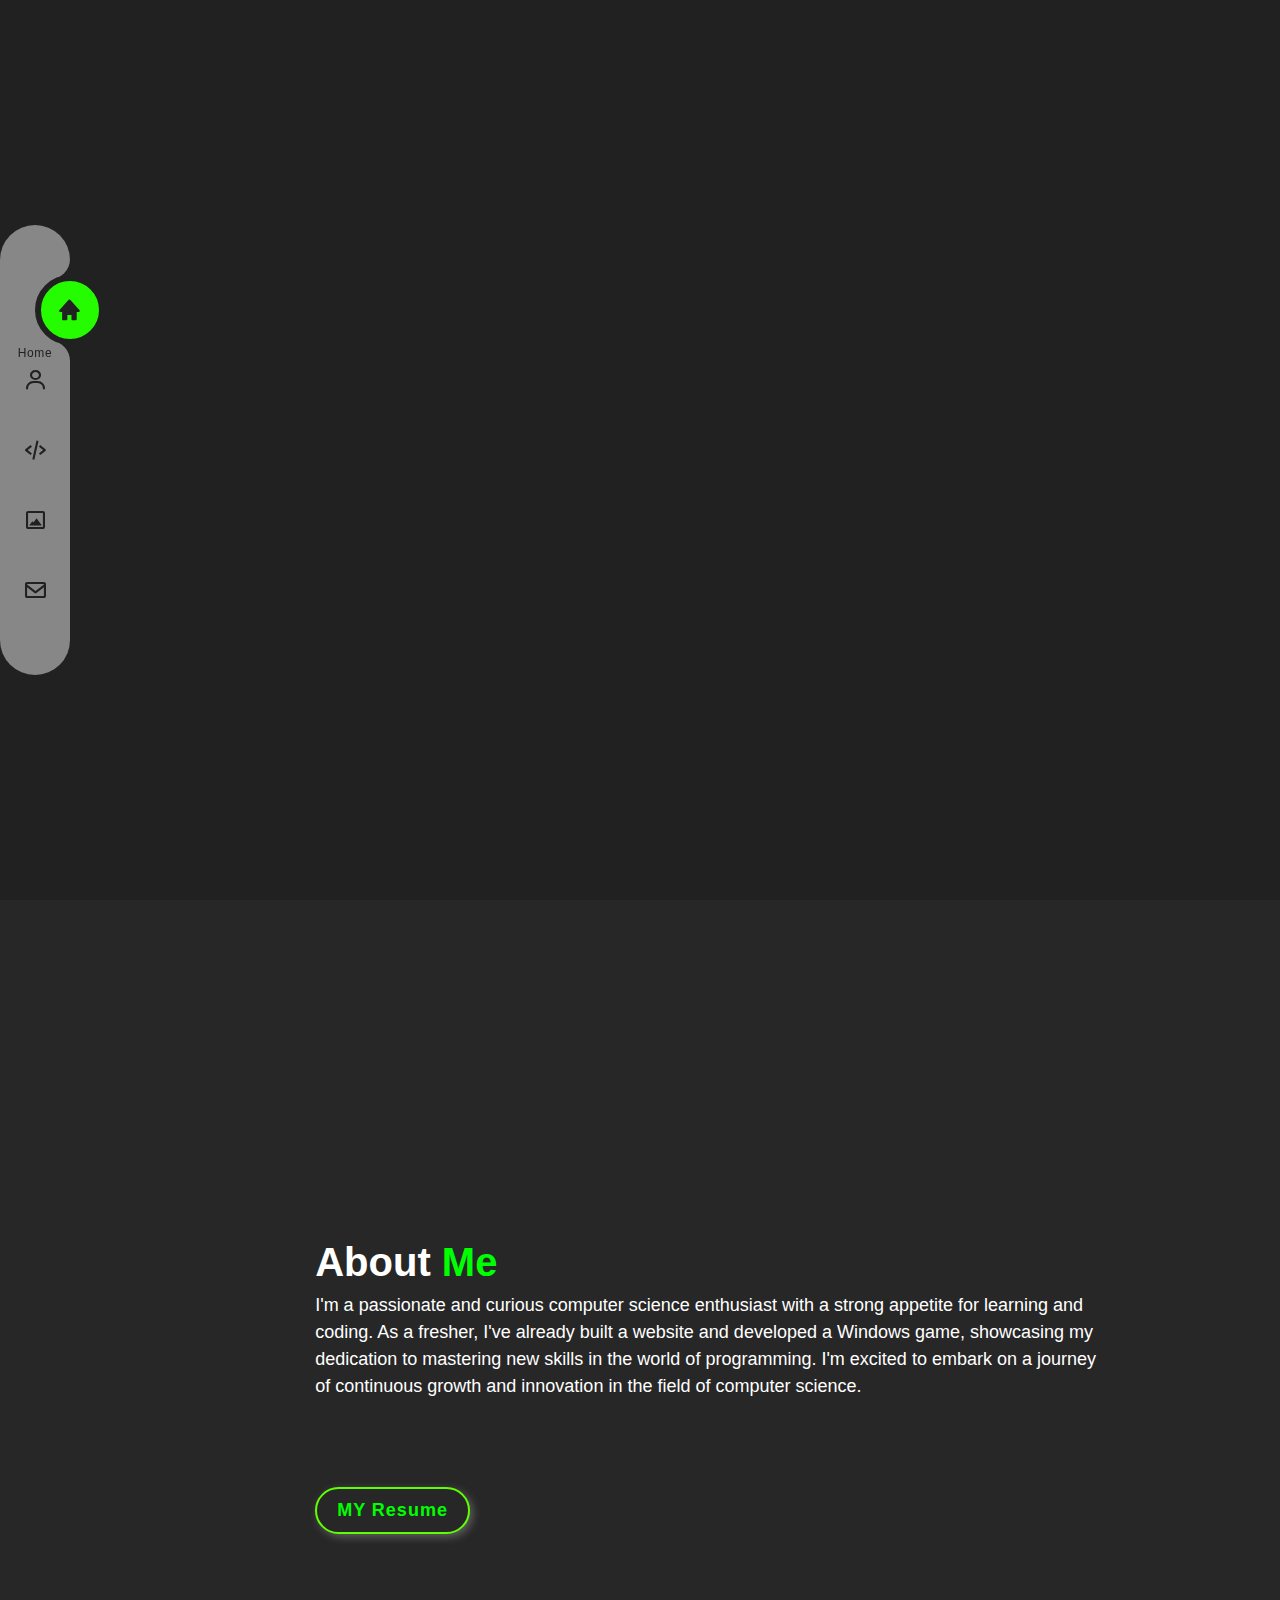
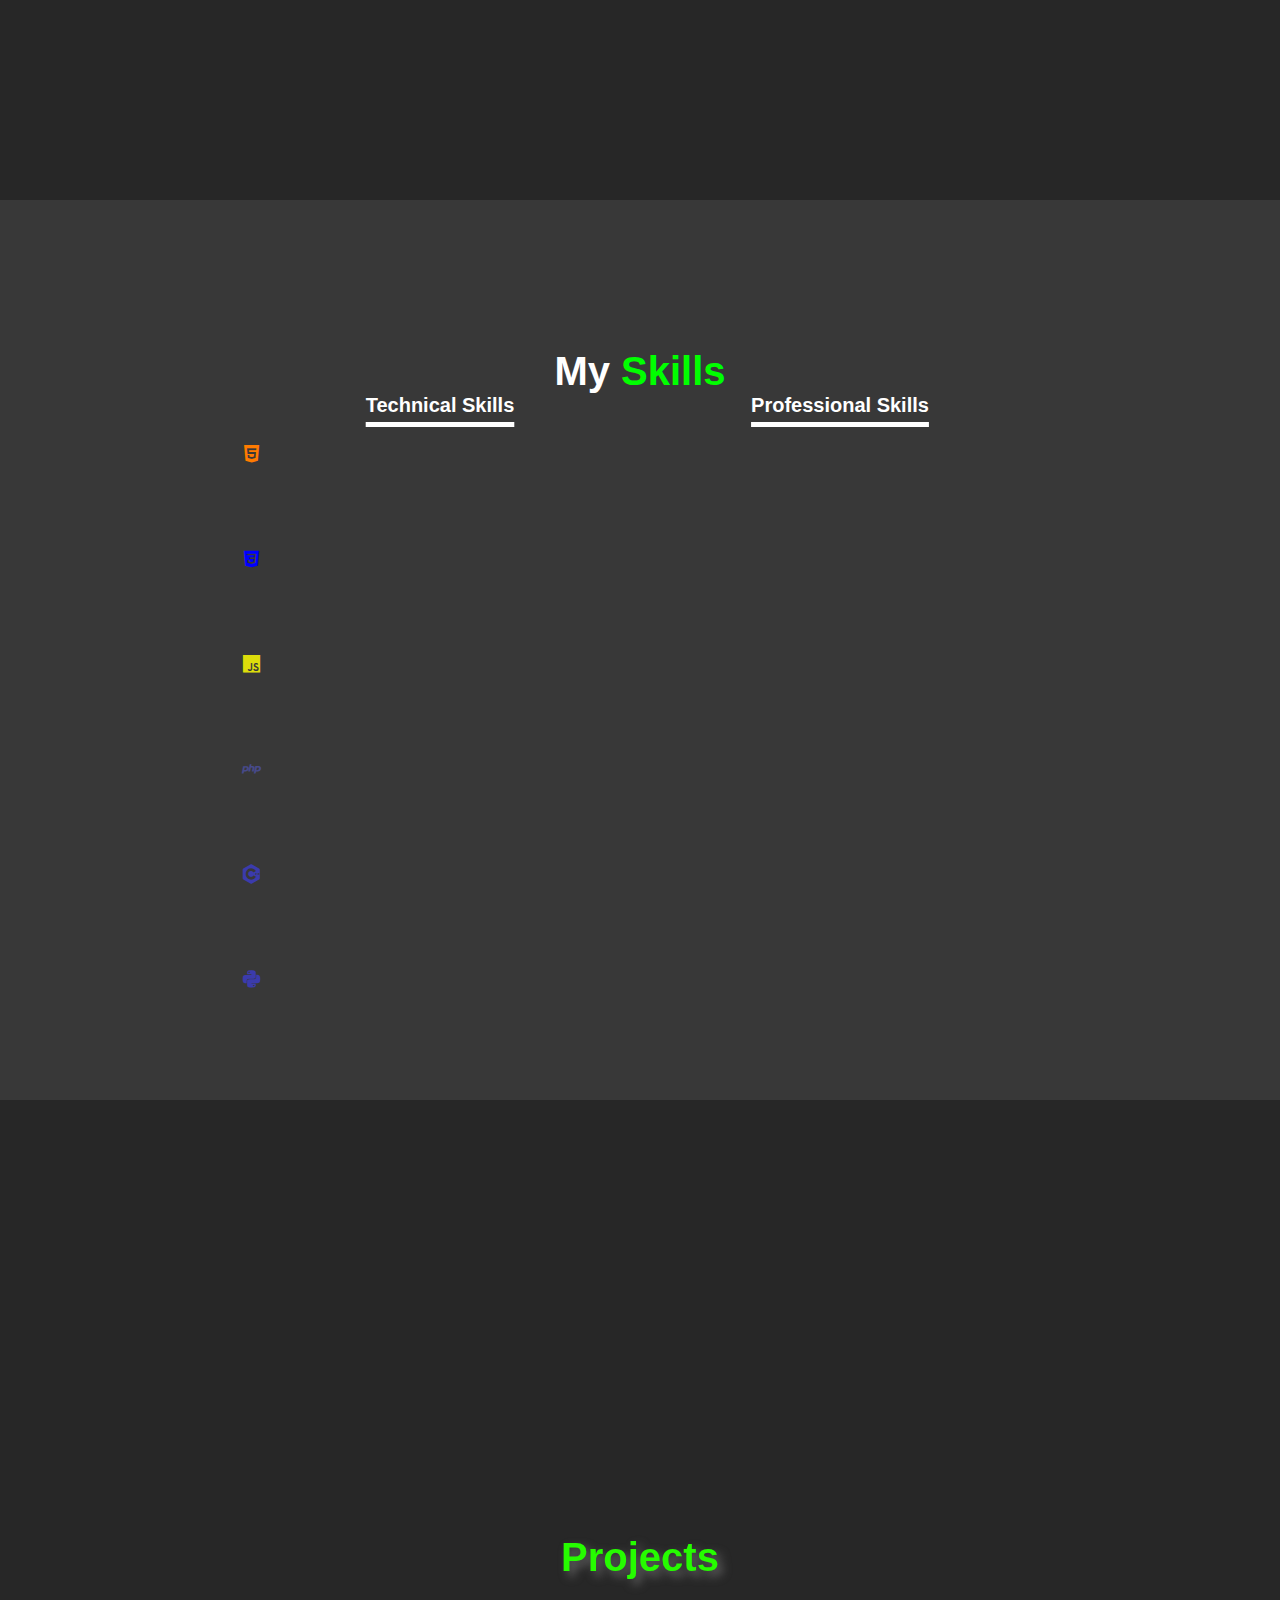
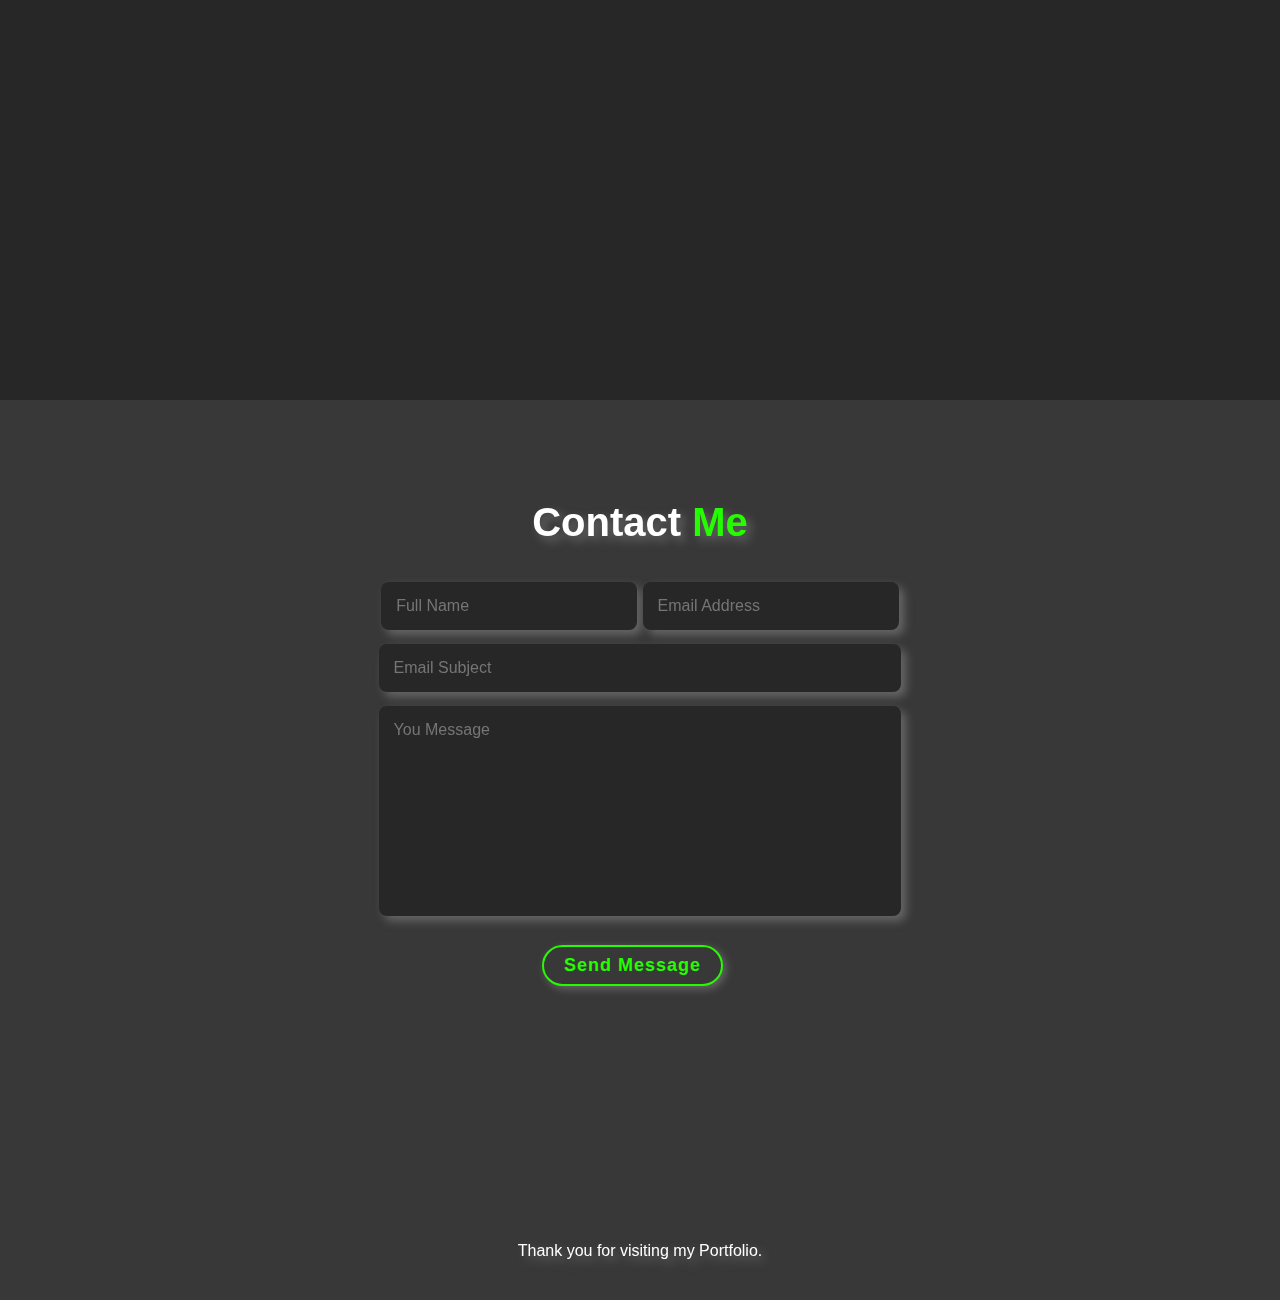
==== commit 0e681b39: "Merge branch 'main' of https://github.com/CodeHarshly/portfolio" ====
--- a/index.html
+++ b/index.html
@@ -70,17 +70,9 @@
             <img src="images/harshpp.png" alt="Profile Image" style="--i:1" class="header-image">
             <h2 style="--i:2"><span>Harshdeep Singh</span></h2>
         </div>
-        <!--i class='bx bx-menu' id="menu-icon"></i>
-        <nav class="navbar" id="navbar">
-            <a href="#home" style="--i:1" class="active">Home</a>
-            <a href="#about" style="--i:2">About</a>        
-            <a href="#skill" style="--i:3">Skill</a>        
-            <a href="#project" style="--i:4">Project</a>
-            <a href="#contact" style="--i:5">Contact</a>
-            
-        </nav-->
         <div class="lightmode" >
             <img src="images/Moon.png" id="icon1" alt="light mode">
+            
         </div>
     </header>
     
@@ -96,7 +88,7 @@
             <div class="home-content">
                 <h3>Hey there,</h3>
                 <h1>I'm <span>Harshdeep Singh</span></h1>
-                <h4>And a <span id="word" ></span></h4>
+                <h4>A <span id="word" ></span></h4>
             </div>
         </div>
     </section>
@@ -118,7 +110,8 @@
                 <a href="https://www.linkedin.com/in/harshdeep-singh-769552253" title="Linkedin" target="_blank" style="--i:3"><i class='bx bxl-linkedin'></i></a>
                 <a href="https://github.com/CodeHarshly/" title="Github" target="_blank" style="--i:4"><i class='bx bxl-github'></i></a>
             </div>
-            <a href="https://drive.google.com/file/d/1fDkhymiTw77HrGCsAPUlk35iuDSC3lrL/view?usp=drivesdk" title="MY Resume"  target="_blank" class="bt" >MY Resume</a>
+            
+            <a href="https://drive.google.com/file/d/1jnfIaiQsMaEQP09CTkwI-jmybUpO_9YU/view?usp=drivesdk" title="MY Resume"  target="_blank" class="bt" >MY Resume</a>
             <!--<a href="#" class="bt">Read more</a>-->
         </div>
     </section>
@@ -186,7 +179,7 @@
 
             <!-------------------- Pro skill ------------------------>
             <div class="skill-content rightskill" class="bottomskill">   
-                <h2>Professional skill</h2>
+                <h2>Professional Skills</h2>
                 <div class="radial-bars">
                     <div class="radial-bar">
                        <svg x="0px" y="0px" viewBox="0 0 200 200">
@@ -201,7 +194,7 @@
                             <circle class="progress-bar" cx="100" cy="100" r="80"></circle>
                            <circle class="path path-2" cx="100" cy="100" r="80"></circle>
                         </svg>
-                        <div class="percentage">80%</div>
+                        <div class="percentage">70%</div>
                         <div class="text">Communication</div>
                     </div>
                     <div class="radial-bar">
@@ -209,7 +202,7 @@
                             <circle class="progress-bar" cx="100" cy="100" r="80"></circle>
                             <circle class="path path-3" cx="100" cy="100" r="80"></circle>
                         </svg>
-                        <div class="percentage">75%</div>
+                        <div class="percentage">80%</div>
                         <div class="text">Problem solving</div>
                     </div>
                     <div class="radial-bar">
@@ -217,7 +210,7 @@
                             <circle class="progress-bar" cx="100" cy="100" r="80"></circle>
                             <circle class="path path-4" cx="100" cy="100" r="80"></circle>
                         </svg>
-                        <div class="percentage">80%</div>
+                        <div class="percentage">85%</div>
                         <div class="text">Teamwork</div>
                     </div>
                 </div>
@@ -231,7 +224,7 @@
         <h1 class="title"><span>Projects</span> </h1>
         <div class="project-content">
             <div class="projects-box">
-                <img src="images/web.jpg" alt="">
+                <img src="images/game1.jpg" alt="">
                 <div class="project-layer">
                     <h2>Website</h2>
                     <p>Designed an interactive Bingo game from scratch using HTML, CSS and JavaScript. Ready To play? Click the link below.</p>
@@ -251,19 +244,29 @@
                 <div class="project-layer">
                     <h2>Bingo Game</h2>
                     <p>Developed an interactive Bingo game from scratch for Window.</p>
+                    <a href="https://github.com/CodeHarshly/Game" title="Game" target="_blank"><i class='bx bx-link-external'></i></a>
                 </div>
             </div>
             <div class="projects-box">
                 <img src="images/web.jpg" alt="">
                 <div class="project-layer">
-                    <h2>Other Project</h2>
-                    <p>Workng on it</p>
+                    <h2>Netflix Clone</h2>
+                    <p>Designed a Netflix home page using HTML, CSS and JavaScript.</p>
+                    <a href="https://CodeHarshly.github.io/CloneNetflix" title="Netflix" target="_blank"><i class='bx bx-link-external'></i></a>
                 </div>
             </div>
             <div class="projects-box">
                 <img src="images/web.jpg" alt="">
                 <div class="project-layer">
-                    <h2>Other Project</h2>
+                    <h2>Weather</h2>
+                    <p>Designed a Weather forecast website and also added Temperature converter in website.</p>
+                    <a href="https://CodeHarshly.github.io/weather" title="Weather" target="_blank"><i class='bx bx-link-external'></i></a>
+                </div>
+            </div>
+            <div class="projects-box">
+                <img src="images/game1.jpg" alt="">
+                <div class="project-layer">
+                    <h2>Building Bloxx</h2>
                     <p>Workng on it</p>
                 </div>
             </div>
@@ -293,7 +296,9 @@
             </div>
         </div>
     </section>
-
+    <div class="extraspace">
+
+    </div>
     <!--------------script---------------->
 
     <script src="script/Main.js"></script>
--- a/css/Icon.css
+++ b/css/Icon.css
@@ -0,0 +1,180 @@
+:root {
+    --circle-icon: #212121;
+    --icon-bg: #a7a6a6c4;
+    --icon-color: #212121;
+}
+.light-mode {
+    --icon-color: white;
+}
+  .navicon {
+    position: fixed;
+    display: flex;
+    justify-content: center;
+    align-items: center;
+    min-height: 100vh;
+    z-index: 99;
+}
+.navigation {
+    width: 70px;
+    height: 450px;
+    background: var(--icon-bg);
+    position: fixed;
+    left:0;
+    display: flex;
+    justify-content: center;
+    align-items: center;
+    border-radius: 40px;
+    z-index: 99;
+}
+.navigation ul {
+    display: flex;
+    flex-direction: column;
+}
+.navigation ul li {
+    position: relative;
+    list-style: none;
+    width: 70px;
+    height: 70px;
+    z-index: 99;
+}
+.navigation ul li a {
+    position: relative;
+    display: flex;
+    justify-content: center;
+    align-items: center;
+    flex-direction: column;
+    width: 100%;
+    text-align: center;
+    font-weight: 500;
+}
+.navigation ul li a .icon {
+    position: relative;
+    display: block;
+    line-height: 75px;
+    font-size: 2.5rem;
+    text-align: center;
+    transition: 0.5s;
+    color: var(--icon-color);
+}
+.navigation ul li a .text {
+    position: absolute;
+    color: var(--icon-color);
+    font-weight: 400;
+    font-size: 1.2em;
+    letter-spacing: 0.05em;
+    transition: 0.5s;
+}
+.indicator {
+    position: absolute;
+    width: 70px;
+    height: 70px;
+    background: var(--special-color);
+    border-radius: 50%;
+    border: 6px solid var(--circle-icon);
+    transition: 0.5s;
+}
+.indicator::before {
+    content: '';
+    position: absolute;
+    width: 20px;
+    height: 20px;
+    background: transparent;
+}
+.indicator::after {
+    content: '';
+    position: absolute;
+    width: 20px;
+    height: 20px;
+    background: transparent;
+}
+
+@media (max-width:768px)  {
+    body {
+        justify-content: center;
+    }
+    .navigation {
+        position: fixed;
+        bottom: 0;
+        width: 100%;
+        height: 70px;
+        border-radius: 6px;
+    }
+    .navigation ul {
+        display: flex;
+        flex-direction: row;
+    }
+    .navigation ul li.active a .icon {
+        transform: translateY(-32px);
+    }
+    .navigation ul li a .text {
+        transition: 0.5s;
+        opacity: 0;
+        transform: translateY(20px) ;
+    }
+    .navigation ul li.active a .text {
+        transform: translateY(10px);
+        opacity: 1;
+    }
+    .indicator {
+        top: -50%;
+    }
+    
+    .navigation ul li:nth-child(1).active ~ .indicator {
+        transform: translateX(calc(70px * 0));
+    }
+    .navigation ul li:nth-child(2).active ~ .indicator {
+        transform: translateX(calc(70px * 1));
+    }
+    .navigation ul li:nth-child(3).active ~ .indicator {
+        transform: translateX(calc(70px * 2));
+    }
+    .navigation ul li:nth-child(4).active ~ .indicator {
+        transform: translateX(calc(70px * 3));
+    }
+    .navigation ul li:nth-child(5).active ~ .indicator {
+        transform: translateX(calc(70px * 4));
+    }
+}
+@media (min-width:768px) {
+    .navigation ul li.active a .icon {
+        transform: translateX(34.5px);
+    }
+    .navigation ul li a .text {
+        opacity: 0;
+        transform: translateY(20px) rotate(90deg);
+    }
+    .navigation ul li.active a .text {
+        transform: translateY(40px) ;
+        opacity: 1;
+    }
+    .indicator{
+        right: -50%;
+    }
+    .indicator::before {
+        right: 50%;
+        top:-22px;
+        border-bottom-right-radius: 20px;
+        box-shadow: 10px 1px 0 0 var(--circle-icon);
+    }
+    .indicator::after {
+        right: 50%;
+        bottom: -22px;
+        border-top-right-radius: 20px;
+        box-shadow: 10px -1px 0 0 var(--circle-icon);
+    }
+    .navigation ul li:nth-child(1).active ~ .indicator {
+        transform: translateY(calc(70px * 0));
+    }
+    .navigation ul li:nth-child(2).active ~ .indicator {
+        transform: translateY(calc(70px * 1));
+    }
+    .navigation ul li:nth-child(3).active ~ .indicator {
+        transform: translateY(calc(70px * 2));
+    }
+    .navigation ul li:nth-child(4).active ~ .indicator {
+        transform: translateY(calc(70px * 3));
+    }
+    .navigation ul li:nth-child(5).active ~ .indicator {
+        transform: translateY(calc(70px * 4));
+    }
+}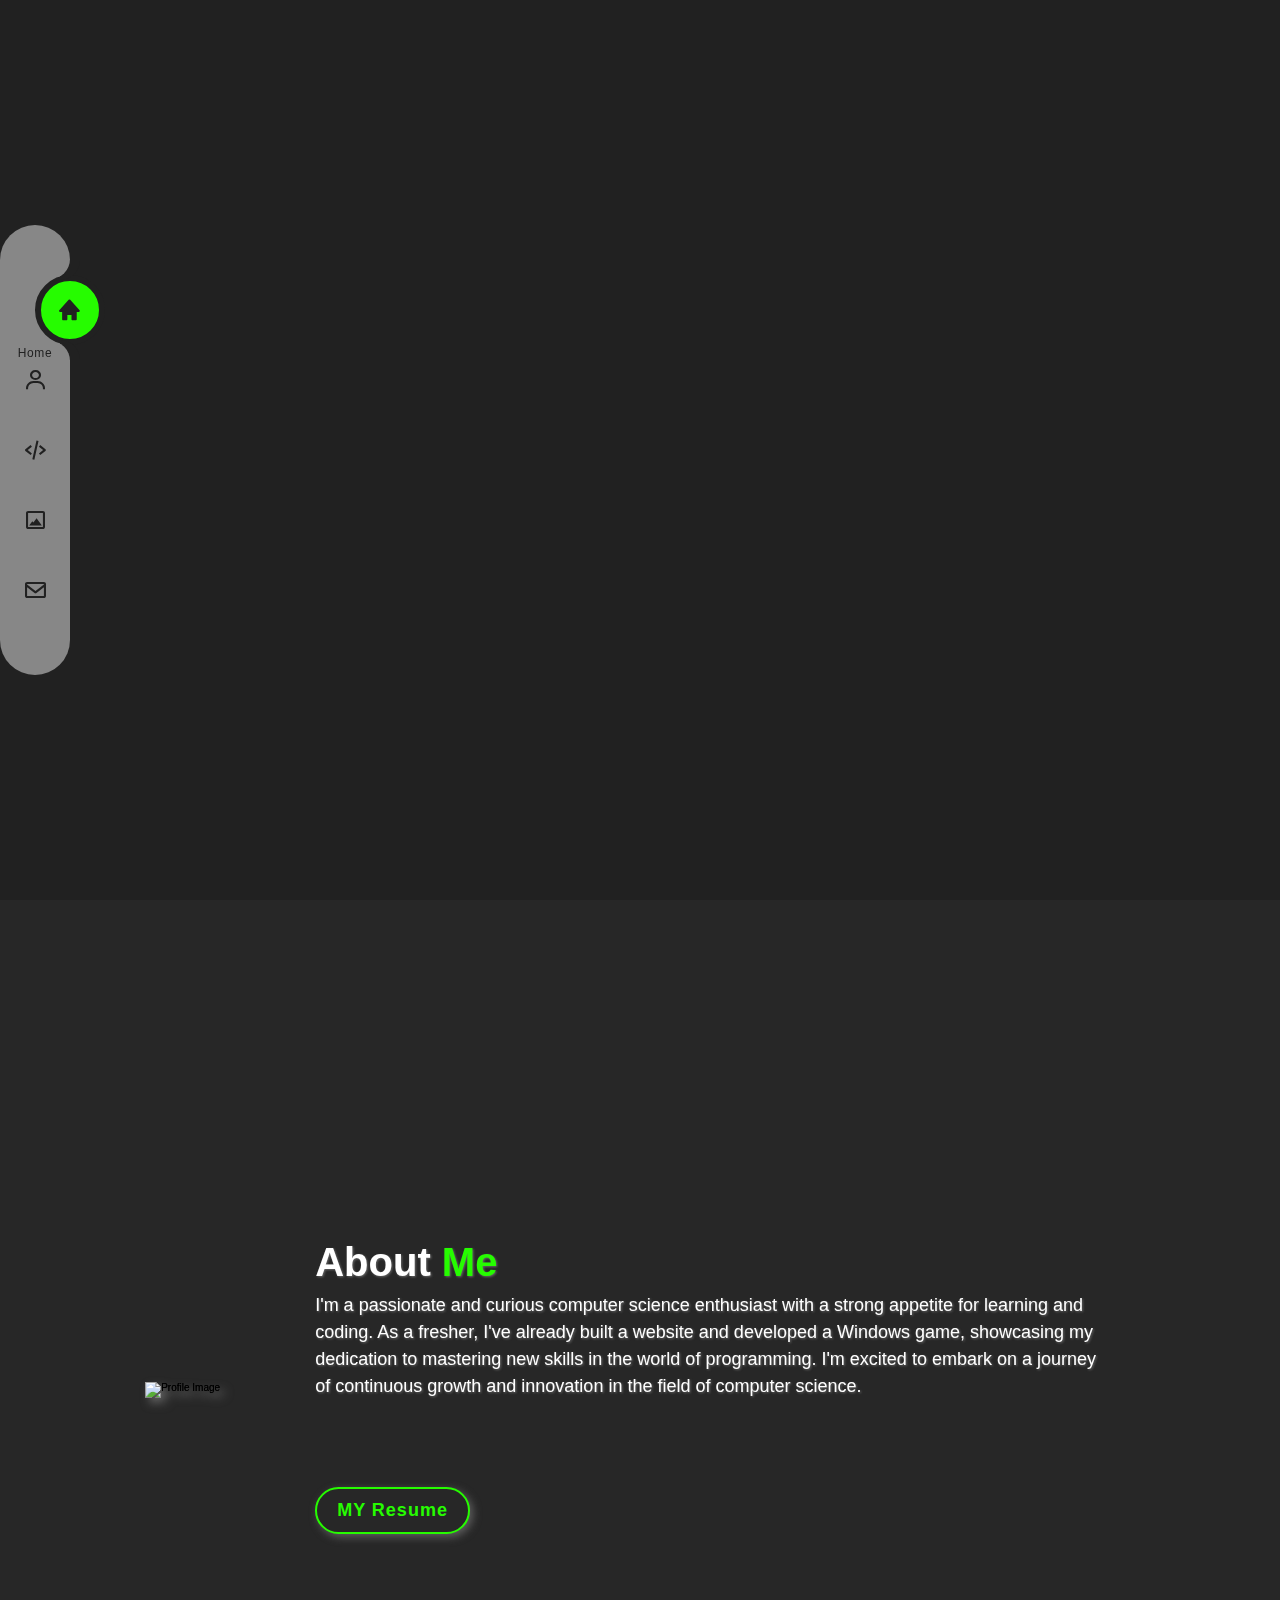
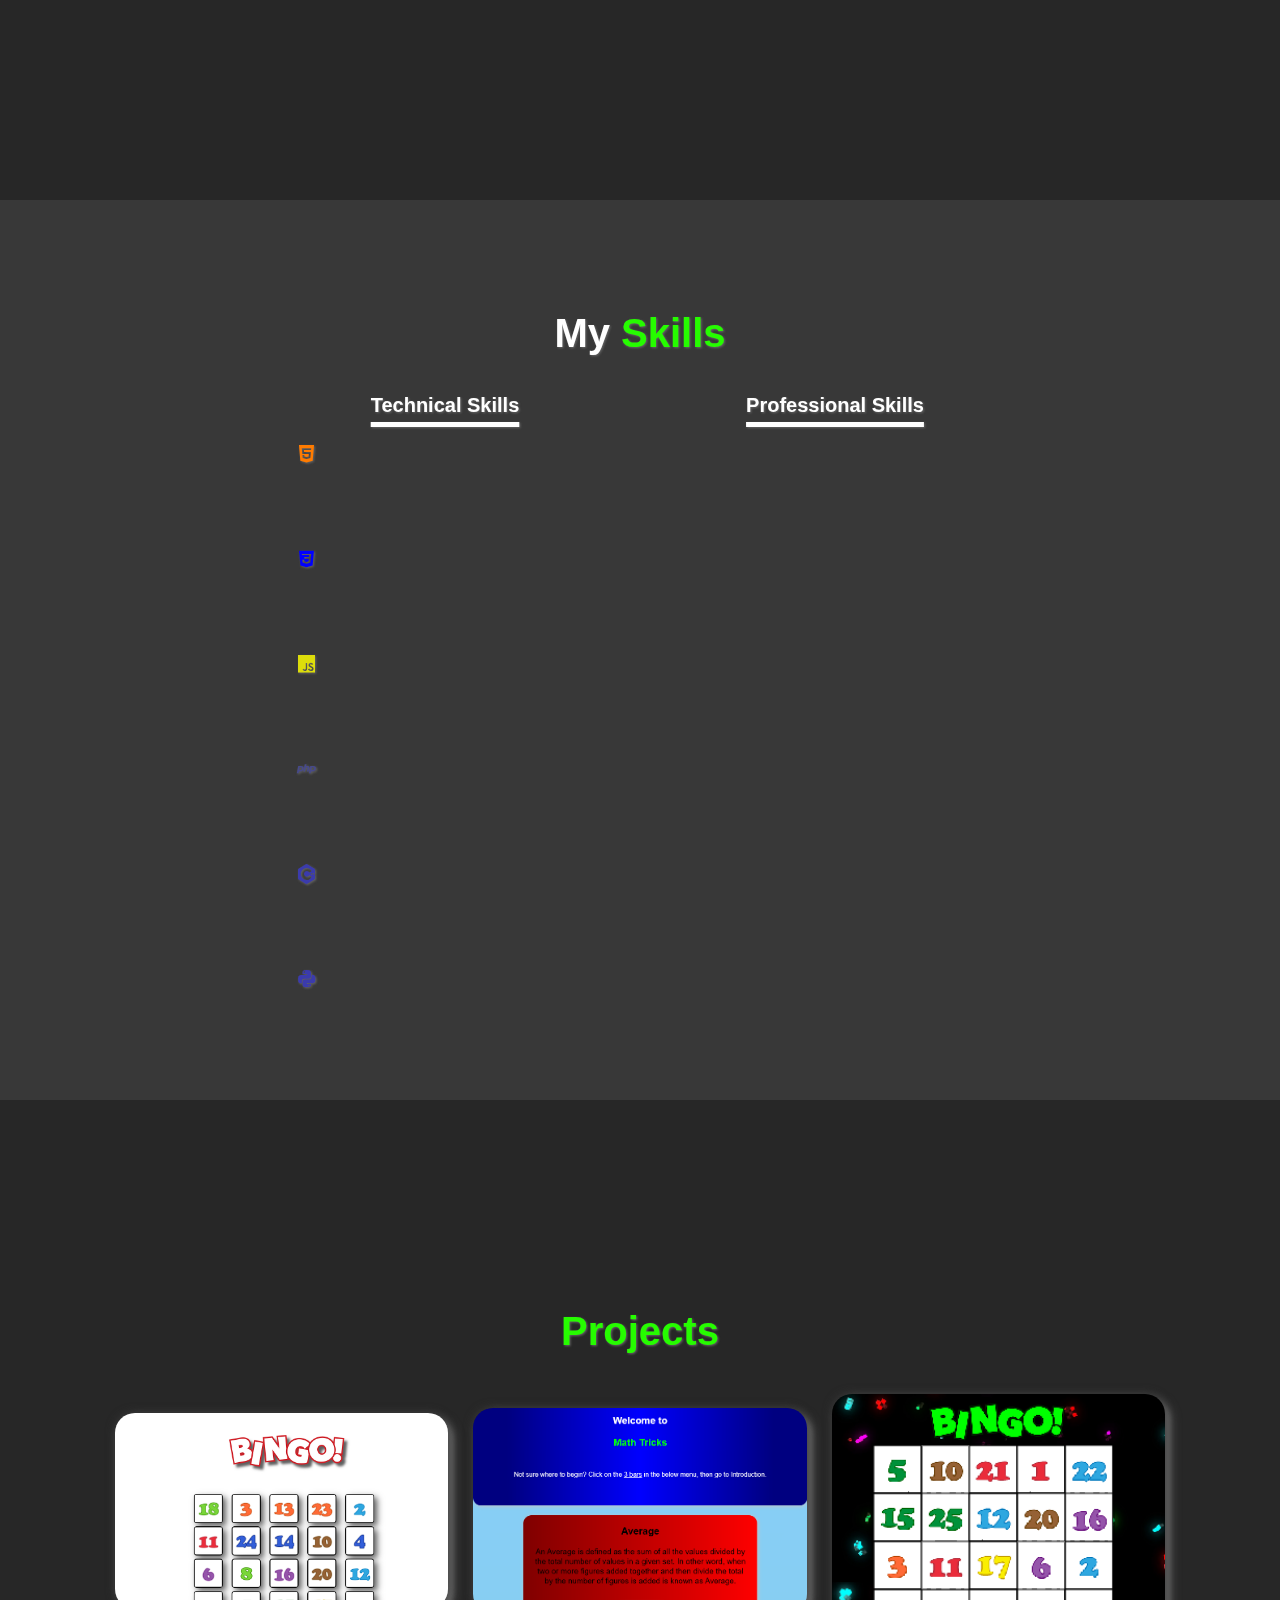
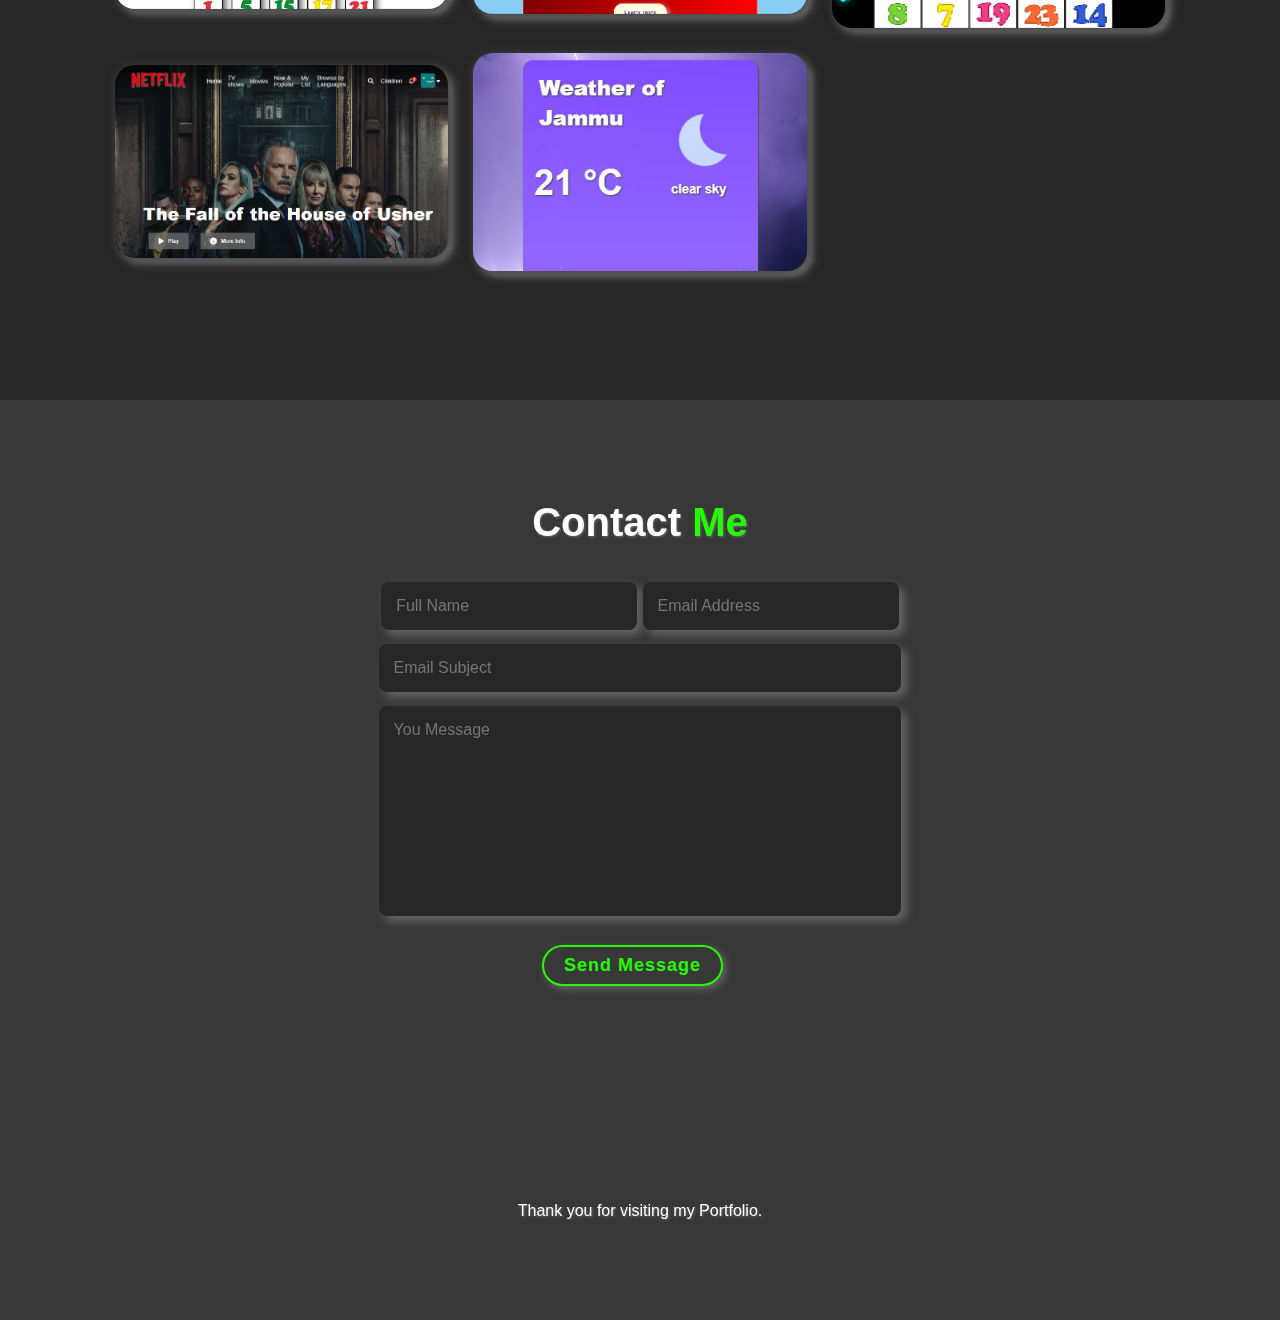
==== commit 3a0c5a5a: "photo & shadow" ====
--- a/index.html
+++ b/index.html
@@ -224,7 +224,7 @@
         <h1 class="title"><span>Projects</span> </h1>
         <div class="project-content">
             <div class="projects-box">
-                <img src="images/game1.jpg" alt="">
+                <img src="images/WebBingo.png" alt="">
                 <div class="project-layer">
                     <h2>Website</h2>
                     <p>Designed an interactive Bingo game from scratch using HTML, CSS and JavaScript. Ready To play? Click the link below.</p>
@@ -232,7 +232,7 @@
                 </div>
             </div>
             <div class="projects-box">
-                <img src="images/web.jpg" alt="">
+                <img src="images/MathTricks.png" alt="">
                 <div class="project-layer">
                     <h2>Website</h2>
                     <p>Built a website that equips young learners with math tricks, enabling pen-free problem-solving in seconds.</p>
@@ -240,7 +240,7 @@
                 </div>
             </div>
             <div class="projects-box">
-                <img src="images/game1.jpg" alt="">
+                <img src="images/windowBingo.png" alt="">
                 <div class="project-layer">
                     <h2>Bingo Game</h2>
                     <p>Developed an interactive Bingo game from scratch for Window.</p>
@@ -248,7 +248,7 @@
                 </div>
             </div>
             <div class="projects-box">
-                <img src="images/web.jpg" alt="">
+                <img src="images/NetflixClone.png" alt="">
                 <div class="project-layer">
                     <h2>Netflix Clone</h2>
                     <p>Designed a Netflix home page using HTML, CSS and JavaScript.</p>
@@ -256,7 +256,7 @@
                 </div>
             </div>
             <div class="projects-box">
-                <img src="images/web.jpg" alt="">
+                <img src="images/weather.png" alt="">
                 <div class="project-layer">
                     <h2>Weather</h2>
                     <p>Designed a Weather forecast website and also added Temperature converter in website.</p>
--- a/css/Main.css
+++ b/css/Main.css
@@ -79,7 +79,7 @@
   margin: auto 2rem;
   font-weight: 700;
   color: var(--text-color); 
-  filter: drop-shadow(5px 5px 5px var(--font-shadow));
+  filter: drop-shadow(1px 1px 1px var(--font-shadow));
   opacity: 0;
   animation: slidehelement 1s ease forwards; /*1*/
   animation-delay: calc(.2s * var(--i));
@@ -87,7 +87,7 @@
 
 h2.hide{
   display: block;
-  filter: drop-shadow(5px 5px 5px var(--font-shadow));
+  filter: drop-shadow(1px 1px 1px var(--font-shadow));
 }
 
 .header-image{
@@ -103,33 +103,6 @@
 
 .header-image.hide{
   display: block;
-}
-
-#menu-icon {
-  font-size: 3.6rem;
-  color: var(--text-color);
-  filter: drop-shadow(5px 5px 5px var(--font-shadow));
-  cursor: pointer;
-  display:none;
-}
-
-.navbar a {
-  font-size: 1.7em;
-  margin-left: 4rem;
-  font-weight: 600;
-  display: inline-block;
-  color: var(--text-color);
-  filter: drop-shadow(5px 5px 5px var(--font-shadow));
-  font-size: 1.8rem;
-  transition: .3s;
-  opacity: 0;
-  animation: slidemenu 1s ease forwards; /*3*/
-  animation-delay: calc(.2s * var(--i));
-}
-
-.navbar a:hover,
-.navbar a.active {
-  color:var(--special-color);
 }
 
 /********************** Sun Moon Desgin **********************/
@@ -203,7 +176,7 @@
   font-weight: 700;
   line-height: 1.5;
   color: var(--text-color);
-  filter: drop-shadow(5px 5px 5px var(--font-shadow));
+  filter: drop-shadow(1px 1px 1px var(--font-shadow));
   transition: .3s;
   opacity: 0;
   animation: slidehelement 1s ease forwards; /*1*/
@@ -214,7 +187,7 @@
   font-size: 3.2rem;
   font-weight: 700;
   color: var(--text-color);
-  filter: drop-shadow(5px 5px 5px var(--font-shadow));
+  filter: drop-shadow(1px 1px 1px var(--font-shadow));
   transition: .3s;
   opacity: 0;
   animation: slidehelement 1s ease forwards; /*1*/
@@ -225,7 +198,7 @@
   font-size: 3.2rem;
   font-weight: 700;
   color: var(--text-color);
-  filter: drop-shadow(5px 5px 5px var(--font-shadow));
+  filter: drop-shadow(1px 1px 1px var(--font-shadow));
   transition: .3s;
   opacity: 0;
   animation: slidehelement 1s ease forwards; /*1*/
--- a/css/about.css
+++ b/css/about.css
@@ -1,41 +1,46 @@
+/********************** About **********************/
+
 .about{
   display:flex;
   justify-content: center;
   align-items: center;
   background: var(--banner-bg2);
 }
+
 .about-content{
   margin: auto 6em;
   line-height:1.5;
-  color: rgb(255, 255, 255);
+  color: var(--text-color);
 }
+
 .about-content span{
-  color:lime;
+  color:var(--special-color);
 }
+
 .about-head{
   font-size: 4rem;
+  filter: drop-shadow(1px 1px 1px var(--font-shadow));
 }
+
 .about-content p{
   display: block;
   font-size: 1.8rem;
+  filter: drop-shadow(1px 1px 1px var(--font-shadow));
   line-height: 1.5;
-  animation: slideap 1s ease forwards;
-  transition-delay: .7s;
 }
-.about-content.hide{
-  display: none;
-}
+
 .custom-image1 {
   display: inline-block;
   position: relative;
   left: 30px;
   top: 0;
   width: 40vw;
+  filter: drop-shadow(5px 5px 5px var(--font-shadow));
   transition: .3s;
-  opacity: 0;
-  animation: slideimg2 .5s ease forwards;
-  /*box-shadow: 3px 3px 8px #5f5f5f;*/
 }
+
+/********************** Social Media Link **********************/
+
 .social a{
   display: inline-flex;
   justify-content: center;
@@ -43,31 +48,39 @@
   width: 4.2rem;
   height: 4.2rem;
   background:transparent;
-  border: .2rem solid rgb(94, 255, 0);
+  border: .2rem solid var(--special-color);
   border-radius:50%;
   font-size: 2.8rem;
-  color: lime;
-  box-shadow: 3px 3px 8px #5f5f5f;
+  color: var(--special-color);
+  box-shadow: 3px 3px 8px var(--font-shadow);
   transition: .5s;
   opacity: 0;
-  animation: slidesoc 1s ease forwards;
+  animation: slidesoc 1s ease forwards; /*8*/
   animation-delay: calc(.2s * var(--i));
   margin: 1.5rem 1.5rem 1.5rem 0;
 }
+
+.social.hide{
+  display: none;
+}
+
 .social a:hover{
-  background: lime;
+  background: var(--special-color);
   color: var(--banner-bg2);
-  box-shadow: 0 0 1rem lime;
+  box-shadow: 0 0 1rem var(--special-color);
 }
+
+/********************** Button **********************/
+
 .bt {
   display: inline-block;
-  background-color:#272727;
+  background-color: var(--banner-bg2);
   padding: .8rem 2rem;
   margin: 0 auto;
   border-radius: 3rem;
   font-size: 1.8rem;
-  border: .2rem solid rgb(94, 255, 0);
-  color: lime;
+  border: .2rem solid var(--special-color);
+  color: var(--special-color);
   letter-spacing: .1rem;
   position: relative;
   margin: 1.5rem 1.5rem 1.5rem 0;
@@ -75,6 +88,7 @@
   z-index: 1;
   box-shadow: 3px 3px 8px #5f5f5f ;
 }
+
 .bt::before {
   content: '';
   width: 0;
@@ -84,7 +98,7 @@
   position: absolute;
   top: 0;
   left: 0;
-  background-image: linear-gradient(to left, rgb(0, 255, 0) 0%, rgba(0, 255, 0, 0.945) 100%);
+  background-image: linear-gradient(to left, var(--special-color) 0%, var(--special-color) 100%);
   transition: .5s ease;
   display: block;
   z-index: -1;
@@ -94,43 +108,16 @@
   width:100%;
     
 }
+
 .bt:hover {
   transition: .5s ease;
-  color:black;
-  box-shadow: 0 0 1rem lime;
+  color:var(--banner-bg2);
+  box-shadow: 0 0 1rem var(--special-color);
 }
 
-@keyframes slideah1 {
-  0%{
-    transform: translateX(400px);
-    opacity: 0;
-  }
-  100%{
-    transform: translateX(0px);
-    opacity: 1;
-  }
-}
-@keyframes slideap {
-  0%{
-    transform: translateX(400px);
-    opacity: 0;
-  }
-  100%{
-    transform: translateX(0px);
-    opacity: 1;
-  }
-}
-@keyframes slideimg2 {
-  0%{
-    transform: translateX(-400px);
-    opacity: 0;
-  }
-  100%{
-    transform: translateX(0px);
-    opacity: 1;
-  }
-}
-@keyframes slidesoc {
+/********************** Animation **********************/
+
+@keyframes slidesoc { /*8*/
   0% {
     transform: translateX(100px);
     opacity: 0;
@@ -140,16 +127,9 @@
     opacity: 1;
   }
 }
-@keyframes slidebt {
-  0%{
-    transform: translateY(400px);
-    opacity: 0;
-  }
-  100%{
-    transform: translateY(0px);
-    opacity: 1;
-  }
-}
+
+/********************** Mobile View **********************/
+
 @media (max-width:768px){
   .about {
     flex-direction: column-reverse;
--- a/css/skill.css
+++ b/css/skill.css
@@ -1,3 +1,4 @@
+/********************** Skill **********************/
 
 .skill{
     display:flex;
@@ -6,26 +7,33 @@
     align-items: center;
     background-color: var(--banner-bg3);
   }
+
   .title{
-    color: white;
+    color: var(--text-color);
     text-align: center;
   }
+
   .skill h1 span{
-    color:lime;
-  }
+    color: var(--special-color);
+  }
+
   .s-content{
     display: flex;
     flex-direction: row;
     justify-content: center;
-  }
+    filter: drop-shadow(1px 1px 1px var(--font-shadow));
+  }
+
   .skill-content {
-    width:400px;
-    padding: 0;
+    width:100%;
+    padding: 3.8rem 4.5rem;
   }
   
   .skill h1{
     font-size: 4rem;
-  }
+    filter: drop-shadow(1px 1px 1px var(--font-shadow));
+  }
+
   .skill h2{
     text-align: center;
     font-size: 2rem;
@@ -33,110 +41,122 @@
     text-underline-offset: 10px;
     text-decoration-thickness: 5px;
     margin-bottom: 2.5rem;
-    color: white;
-  }
+    color: var(--text-color);
+  }
+
+  /********************** Technical Skill **********************/
+
   .bar{
     font-size: 23px;
   }
+
   .technical-bars .bar{
     margin: 40px 0;
-
-  }
+    min-width: 30rem;
+  }
+
   .technical-bars .bar:first-child{
     margin-top: 0;
-
-  }
+  }
+
   .technical-bars .bar:last-child{
     margin-bottom: 0;
-
-  }
+  }
+
   .technical-bars .bar .info{
     margin-bottom: 5px;
-    color: white;
+    color: var(--text-color);
   }
   
   .technical-bars .bar .info span{
     font-size: 17px;
     font-weight: 500;
-    animation: showtext 0.5s 1s linear forwards;
+    animation: showtext 0.5s 1s linear forwards; /*9*/
     opacity:0;
-
-
-  }
+  }
+
   .technical-bars .bar .progress-line{
     position:relative;
     border-radius: 10px;
     width:100%;
     height: 5px;
-    background-color: #000;
-    animation: animate 1s cubic-bezier(1,0,0,1) forwards;
+    background-color: var(--banner-bg2);
+    animation: animate 1s cubic-bezier(1,0,0,1) forwards; /*10*/
     transform: scaleX(0);
     transform-origin: left;
   }
   
 .technical-bars .bar .progress-line span{
   height: 100%;
-  background-color: lime;
+  background-color: var(--special-color);
   position: absolute;
   border-radius: 10px;
-  animation: animate 1s 1s cubic-bezier(1,0,0,1) forwards;
+  animation: animate 1s 1s cubic-bezier(1,0,0,1) forwards; /*10*/
   transform: scaleX(0);
   transform-origin: left;
 }
+
 .progress-line.html span{
-  width:90%;
-  
-}
+  width:80%;
+}
+
 .progress-line.css span{
   width:70%;
-
-}
+}
+
 .progress-line.javascript span{
-  width:30%;
-
-}
+  width:50%;
+}
+
 .progress-line.php span{
   width:80%;
-
-}
+}
+
 .progress-line.cpp span{
   width:85%;
-
-}
+}
+
 .progress-line.python span{
   width:60%;
-
-}
+}
+
 .progress-line span::after{
   position: absolute;
   padding: 1px 8px;
-  background-color: #000;
-  color: #fff;
+  background-color: var(--banner-bg3);
+  color: var(--text-color);
   font-size: 12px;
   border-radius: 3px;
   top:-28px;
   right:-20px;
-  animation: showtext 0.5s 1.5s linear forwards;
+  animation: showtext 0.5s 1.5s linear forwards; /*9*/
   opacity:0;
 }
+
 .progress-line.html span::after{
-  content: '90%';
-}
+  content: '80%';
+}
+
 .progress-line.css span::after{
   content: '70%';
 }
+
 .progress-line.javascript span::after{
-  content: '30%';
-}
+  content: '50%';
+}
+
 .progress-line.php span::after{
   content: '80%';
 }
+
 .progress-line.cpp span::after{
   content: '85%';
 }
+
 .progress-line.python span::after{
   content: '60%';
 }
+
 .progress-line span::before{
   content: '';
   position: absolute;
@@ -145,27 +165,31 @@
   border: 7px solid transparent;
   border-bottom-width: 0px;
   border-right-width: 0px;
-  border-top-color: #000;
+  border-top-color: var(--banner-bg2);
   top: -10px;
   right:0;
-  animation:showtext 0.5s 1.5s linear forwards;
-  opacity:0;
-
-}
+  animation: showtext 0.5s 1.5s linear forwards; /*9*/
+  opacity: 0;
+}
+
+/********************** Pro Skill **********************/
 
 .radial-bars{
   width: 100%;
+  min-width: 30rem;
   display: flex;
   flex-wrap: wrap;
   justify-content: space-evenly;
   align-items: flex-start;
 }
+
 .radial-bars .radial-bar{
   width: 50%;
   height: 170px;
   margin-bottom: 10px;
   position: relative;
 }
+
 .radial-bars .radial-bar svg{
   position: absolute;
   top: 50%;
@@ -174,101 +198,115 @@
   width: 120px;
   height:160px;
 }
+
 .radial-bars .radial-bar .progress-bar{
   stroke-width: 10;
-  stop-color: black;
+  stop-color: var(--banner-bg2);
   fill: transparent;
   stroke-dasharray: 502;
   stroke-dashoffset: 502;
   stroke-linecap: round;
-  animation: animate-bar 1s linear forwards;
-
+  animation: animate-bar 1s linear forwards; /*11*/
 }
 
 .path{
   stroke-width: 10;
-  stroke: lime;
+  stroke: var(--special-color);
   fill: transparent;
   stroke-dasharray: 502;
   stroke-dashoffset: 502;
   stroke-linecap: round;
 }
-.path-1{animation: animate-path1 1s 1s linear forwards;}
-.path-2{animation: animate-path2 1s 1s linear forwards;}
-.path-3{animation: animate-path3 1s 1s linear forwards;}
-.path-4{animation: animate-path4 1s 1s linear forwards;}
-
+
+.path-1{animation: animate-path1 1s 1s linear forwards;} /*12*/
+.path-2{animation: animate-path2 1s 1s linear forwards;} /*13*/
+.path-3{animation: animate-path3 1s 1s linear forwards;} /*14*/
+.path-4{animation: animate-path4 1s 1s linear forwards;} /*15*/
 
 .radial-bar .percentage{
-  color: white;
+  color: var(--text-color);
   position: absolute;
   top: 50%;
   left: 50%;
   transform: translate(-50%,-50%);
   font-size: 17px;
   font-weight: 500;
-  animation: showtext .5s 1s linear forwards;
+  animation: showtext .5s 1s linear forwards; /*9*/
   opacity: 0;
-
-}
+}
+
 .radial-bar .text{
-  color: white;
+  color: var(--text-color);
   width: 100%;
   position: absolute;
   text-align: center;
-  left: 25%;
+  left: 35%;
   bottom: -5px;
   transform: translateX(-50px);
   font-size: 17px;
   font-weight: 500;
-  animation: showtext .5s 1s linear forwards;
+  animation: showtext .5s 1s linear forwards; /*9*/
   opacity: 0;
 }
 
-@keyframes animate{
+/********************** Animation **********************/
+
+@keyframes animate{ /*10*/
   100%{
     transform: scaleX(1);
 
   }
 }
-@keyframes showtext {
+
+@keyframes showtext { /*9*/
   100%{
     opacity: 1;
   }
 }
-@keyframes animate-bar {
+
+@keyframes animate-bar { /*11*/
   100% {
     stroke-dashoffset: -1;
   }
 }
-@keyframes animate-path1{
+
+@keyframes animate-path1{ /*12*/
   100% {
     stroke-dashoffset: 50;
   }
 }
-@keyframes animate-path2{
+
+@keyframes animate-path2{ /*13*/
+  100% {
+    stroke-dashoffset: 150;
+  }
+}
+
+@keyframes animate-path3{ /*14*/
   100% {
     stroke-dashoffset: 100;
   }
 }
-@keyframes animate-path3{
-  100% {
-    stroke-dashoffset: 125;
-  }
-}
-@keyframes animate-path4{
-  100% {
-    stroke-dashoffset: 100;
-  }
-}
+
+@keyframes animate-path4{ /*15*/
+  100% {
+    stroke-dashoffset: 75;
+  }
+}
+
+/********************** Mobile View **********************/
+
 @media screen and (max-width: 768px) {
   .s-content {
     flex-direction: column;
   }
 }
+
 @media (max-width:768px){
   .skill h2{
     margin-bottom: 3rem;
   }
-
-}
+  .radial-bars{
+    min-width: none;
+  }
+}
--- a/css/project.css
+++ b/css/project.css
@@ -41,7 +41,7 @@
 .project h1{
    margin-bottom: 4rem;
    font-size: 4rem;
-   filter: drop-shadow(5px 5px 5px var(--font-shadow));
+   filter: drop-shadow(1px 1px 1px var(--font-shadow));
 }
 
 .projects-box .project-layer{
@@ -68,13 +68,13 @@
 .project-layer h2{
    font-size: 2.7rem;
    color: var(--special-color);
-   filter: drop-shadow(5px 5px 5px var(--font-shadow));
+   filter: drop-shadow(1px 1px 1px var(--font-shadow));
 }
 
 .project-layer p{
    font-size: 1.8rem;
    color: white;
-   filter: drop-shadow(5px 5px 5px var(--font-shadow));
+   filter: drop-shadow(1px 1px 1px var(--font-shadow));
    margin: .3rem 0 1rem;
 }
 
--- a/css/contact.css
+++ b/css/contact.css
@@ -1,5 +1,7 @@
 /********************** Contact **********************/
-
+section .conntact{
+   min-height: auto;
+}
 .contact{
    background-color: var(--banner-bg3);
    display: flex;
@@ -15,7 +17,7 @@
 .contact h1{
    font-size: 4rem;
    margin-bottom: 3rem;
-   filter: drop-shadow(5px 5px 5px var(--font-shadow));
+   filter: drop-shadow(1px 1px 1px var(--font-shadow));
 }
 
 .contact form{
@@ -87,7 +89,7 @@
 
  .footer{
    position: relative;
-   bottom: 0;
+   bottom: 4rem;
    display: flex;
    justify-content: center;
    align-items: center;
@@ -99,18 +101,20 @@
  .footer-content p{
    font-size: 1.6rem;
    color: var(--text-color);
-   filter: drop-shadow(5px 5px 5px var(--font-shadow));
+   filter: drop-shadow(1px 1px 1px var(--font-shadow));
  }
-
+.extraspace{
+   background: var(--banner-bg3);
+   width: 100%;
+   height:2rem;
+}
 /********************** Mobile View **********************/
 
  @media (max-width:768px){
    .contact form{
       max-width: 47rem; 
    }
-   .footer{
-      padding-bottom: 10rem;
-   }
+   
 }
 
 @media (max-width: 450px){
